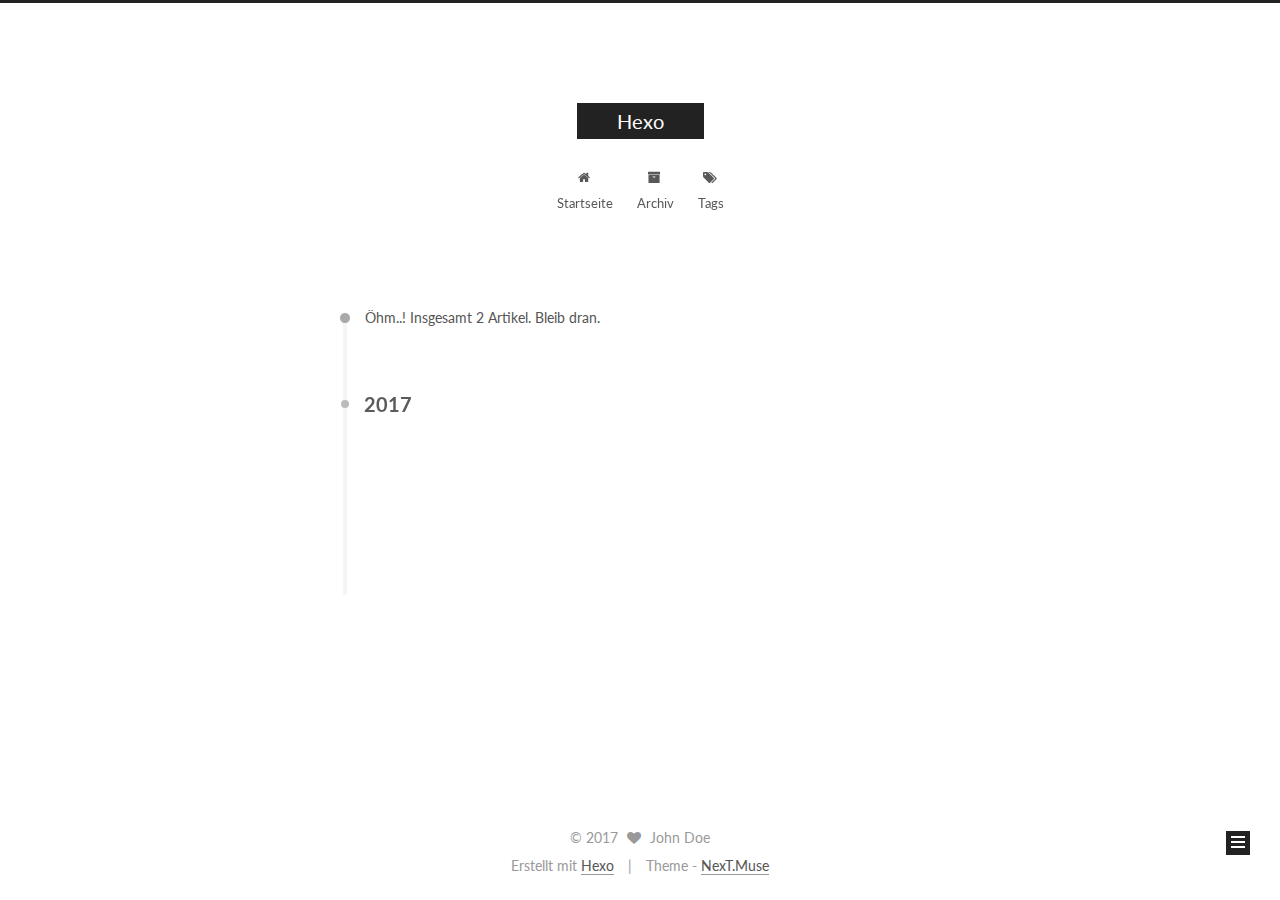
==== archives/index.html @ 74293eee "update" ====
<!doctype html>



  


<html class="theme-next muse use-motion" lang="">
<head>
  <meta charset="UTF-8"/>
<meta http-equiv="X-UA-Compatible" content="IE=edge" />
<meta name="viewport" content="width=device-width, initial-scale=1, maximum-scale=1"/>



<meta http-equiv="Cache-Control" content="no-transform" />
<meta http-equiv="Cache-Control" content="no-siteapp" />















  
  
  <link href="/lib/fancybox/source/jquery.fancybox.css?v=2.1.5" rel="stylesheet" type="text/css" />




  
  
  
  

  
    
    
  

  

  

  

  

  
    
    
    <link href="//fonts.googleapis.com/css?family=Lato:300,300italic,400,400italic,700,700italic&subset=latin,latin-ext" rel="stylesheet" type="text/css">
  






<link href="/lib/font-awesome/css/font-awesome.min.css?v=4.6.2" rel="stylesheet" type="text/css" />

<link href="/css/main.css?v=5.1.0" rel="stylesheet" type="text/css" />


  <meta name="keywords" content="Hexo, NexT" />








  <link rel="shortcut icon" type="image/x-icon" href="/favicon.ico?v=5.1.0" />






<meta property="og:type" content="website">
<meta property="og:title" content="Hexo">
<meta property="og:url" content="http://yoursite.com/archives/index.html">
<meta property="og:site_name" content="Hexo">
<meta name="twitter:card" content="summary">
<meta name="twitter:title" content="Hexo">



<script type="text/javascript" id="hexo.configurations">
  var NexT = window.NexT || {};
  var CONFIG = {
    root: '/',
    scheme: 'Muse',
    sidebar: {"position":"left","display":"post","offset":12,"offset_float":0,"b2t":false,"scrollpercent":false},
    fancybox: true,
    motion: true,
    duoshuo: {
      userId: '0',
      author: 'Author'
    },
    algolia: {
      applicationID: '',
      apiKey: '',
      indexName: '',
      hits: {"per_page":10},
      labels: {"input_placeholder":"Search for Posts","hits_empty":"We didn't find any results for the search: ${query}","hits_stats":"${hits} results found in ${time} ms"}
    }
  };
</script>



  <link rel="canonical" href="http://yoursite.com/archives/"/>





  <title> Archiv | Hexo </title>
</head>

<body itemscope itemtype="http://schema.org/WebPage" lang="">

  














  
  
    
  

  <div class="container sidebar-position-left  page-archive  ">
    <div class="headband"></div>

    <header id="header" class="header" itemscope itemtype="http://schema.org/WPHeader">
      <div class="header-inner"><div class="site-brand-wrapper">
  <div class="site-meta ">
    

    <div class="custom-logo-site-title">
      <a href="/"  class="brand" rel="start">
        <span class="logo-line-before"><i></i></span>
        <span class="site-title">Hexo</span>
        <span class="logo-line-after"><i></i></span>
      </a>
    </div>
      
        <p class="site-subtitle"></p>
      
  </div>

  <div class="site-nav-toggle">
    <button>
      <span class="btn-bar"></span>
      <span class="btn-bar"></span>
      <span class="btn-bar"></span>
    </button>
  </div>
</div>

<nav class="site-nav">
  

  
    <ul id="menu" class="menu">
      
        
        <li class="menu-item menu-item-home">
          <a href="/" rel="section">
            
              <i class="menu-item-icon fa fa-fw fa-home"></i> <br />
            
            Startseite
          </a>
        </li>
      
        
        <li class="menu-item menu-item-archives">
          <a href="/archives" rel="section">
            
              <i class="menu-item-icon fa fa-fw fa-archive"></i> <br />
            
            Archiv
          </a>
        </li>
      
        
        <li class="menu-item menu-item-tags">
          <a href="/tags" rel="section">
            
              <i class="menu-item-icon fa fa-fw fa-tags"></i> <br />
            
            Tags
          </a>
        </li>
      

      
    </ul>
  

  
</nav>



 </div>
    </header>

    <main id="main" class="main">
      <div class="main-inner">
        <div class="content-wrap">
          <div id="content" class="content">
            

  <section id="posts" class="posts-collapse">
    <span class="archive-move-on"></span>

    <span class="archive-page-counter">
      
      
      
        
      
      Öhm..! Insgesamt 2 Artikel. Bleib dran.
    </span>

    

      
      
      

      
        
        <div class="collection-title">
          <h2 class="archive-year motion-element" id="archive-year-2017">2017</h2>
        </div>
      
      

      

  <article class="post post-type-normal" itemscope itemtype="http://schema.org/Article">
    <header class="post-header">

      <h1 class="post-title">
        
            <a class="post-title-link" href="/2017/03/29/Hello-Hexo/" itemprop="url">
              
                <span itemprop="name">Hello Hexo</span>
              
            </a>
        
      </h1>

      <div class="post-meta">
        <time class="post-time" itemprop="dateCreated"
              datetime="2017-03-29T23:49:47+08:00"
              content="2017-03-29" >
          03-29
        </time>
      </div>

    </header>
  </article>



    

      
      
      

      
      

      

  <article class="post post-type-normal" itemscope itemtype="http://schema.org/Article">
    <header class="post-header">

      <h1 class="post-title">
        
            <a class="post-title-link" href="/2017/03/29/hello-world/" itemprop="url">
              
                <span itemprop="name">Hello World</span>
              
            </a>
        
      </h1>

      <div class="post-meta">
        <time class="post-time" itemprop="dateCreated"
              datetime="2017-03-29T23:42:49+08:00"
              content="2017-03-29" >
          03-29
        </time>
      </div>

    </header>
  </article>



    

  </section>

  



          </div>
          


          

        </div>
        
          
  
  <div class="sidebar-toggle">
    <div class="sidebar-toggle-line-wrap">
      <span class="sidebar-toggle-line sidebar-toggle-line-first"></span>
      <span class="sidebar-toggle-line sidebar-toggle-line-middle"></span>
      <span class="sidebar-toggle-line sidebar-toggle-line-last"></span>
    </div>
  </div>

  <aside id="sidebar" class="sidebar">
    <div class="sidebar-inner">

      

      

      <section class="site-overview sidebar-panel sidebar-panel-active">
        <div class="site-author motion-element" itemprop="author" itemscope itemtype="http://schema.org/Person">
          <img class="site-author-image" itemprop="image"
               src="/images/avatar.gif"
               alt="John Doe" />
          <p class="site-author-name" itemprop="name">John Doe</p>
           
              <p class="site-description motion-element" itemprop="description"></p>
          
        </div>
        <nav class="site-state motion-element">

          
            <div class="site-state-item site-state-posts">
              <a href="/archives">
                <span class="site-state-item-count">2</span>
                <span class="site-state-item-name">Artikel</span>
              </a>
            </div>
          

          

          

        </nav>

        

        <div class="links-of-author motion-element">
          
        </div>

        
        

        
        

        


      </section>

      

      

    </div>
  </aside>


        
      </div>
    </main>

    <footer id="footer" class="footer">
      <div class="footer-inner">
        <div class="copyright" >
  
  &copy; 
  <span itemprop="copyrightYear">2017</span>
  <span class="with-love">
    <i class="fa fa-heart"></i>
  </span>
  <span class="author" itemprop="copyrightHolder">John Doe</span>
</div>


<div class="powered-by">
  Erstellt mit  <a class="theme-link" href="https://hexo.io">Hexo</a>
</div>

<div class="theme-info">
  Theme -
  <a class="theme-link" href="https://github.com/iissnan/hexo-theme-next">
    NexT.Muse
  </a>
</div>


        

        
      </div>
    </footer>

    
      <div class="back-to-top">
        <i class="fa fa-arrow-up"></i>
        
      </div>
    

  </div>

  

<script type="text/javascript">
  if (Object.prototype.toString.call(window.Promise) !== '[object Function]') {
    window.Promise = null;
  }
</script>









  






  
  <script type="text/javascript" src="/lib/jquery/index.js?v=2.1.3"></script>

  
  <script type="text/javascript" src="/lib/fastclick/lib/fastclick.min.js?v=1.0.6"></script>

  
  <script type="text/javascript" src="/lib/jquery_lazyload/jquery.lazyload.js?v=1.9.7"></script>

  
  <script type="text/javascript" src="/lib/velocity/velocity.min.js?v=1.2.1"></script>

  
  <script type="text/javascript" src="/lib/velocity/velocity.ui.min.js?v=1.2.1"></script>

  
  <script type="text/javascript" src="/lib/fancybox/source/jquery.fancybox.pack.js?v=2.1.5"></script>


  


  <script type="text/javascript" src="/js/src/utils.js?v=5.1.0"></script>

  <script type="text/javascript" src="/js/src/motion.js?v=5.1.0"></script>



  
  

  
  
    <script type="text/javascript" id="motion.page.archive">
      $('.archive-year').velocity('transition.slideLeftIn');
    </script>
  


  


  <script type="text/javascript" src="/js/src/bootstrap.js?v=5.1.0"></script>



  


  




	





  





  





  






  





  

  

  

  

</body>
</html>
---- css/main.css ----
/* normalize.css v3.0.2 | MIT License | git.io/normalize */
html {
  font-family: sans-serif; /* 1 */
  -ms-text-size-adjust: 100%; /* 2 */
  -webkit-text-size-adjust: 100%; /* 2 */
}
body {
  margin: 0;
}
article,
aside,
details,
figcaption,
figure,
footer,
header,
hgroup,
main,
menu,
nav,
section,
summary {
  display: block;
}
audio,
canvas,
progress,
video {
  display: inline-block; /* 1 */
  vertical-align: baseline; /* 2 */
}
audio:not([controls]) {
  display: none;
  height: 0;
}
[hidden],
template {
  display: none;
}
a {
  background-color: transparent;
}
a:active,
a:hover {
  outline: 0;
}
abbr[title] {
  border-bottom: 1px dotted;
}
b,
strong {
  font-weight: bold;
}
dfn {
  font-style: italic;
}
h1 {
  font-size: 2em;
  margin: 0.67em 0;
}
mark {
  background: #ff0;
  color: #000;
}
small {
  font-size: 80%;
}
sub,
sup {
  font-size: 75%;
  line-height: 0;
  position: relative;
  vertical-align: baseline;
}
sup {
  top: -0.5em;
}
sub {
  bottom: -0.25em;
}
img {
  border: 0;
}
svg:not(:root) {
  overflow: hidden;
}
figure {
  margin: 1em 40px;
}
hr {
  -moz-box-sizing: content-box;
  box-sizing: content-box;
  height: 0;
}
pre {
  overflow: auto;
}
code,
kbd,
pre,
samp {
  font-family: monospace, monospace;
  font-size: 1em;
}
button,
input,
optgroup,
select,
textarea {
  color: inherit; /* 1 */
  font: inherit; /* 2 */
  margin: 0; /* 3 */
}
button {
  overflow: visible;
}
button,
select {
  text-transform: none;
}
button,
html input[type="button"],
input[type="reset"],
input[type="submit"] {
  -webkit-appearance: button; /* 2 */
  cursor: pointer; /* 3 */
}
button[disabled],
html input[disabled] {
  cursor: default;
}
button::-moz-focus-inner,
input::-moz-focus-inner {
  border: 0;
  padding: 0;
}
input {
  line-height: normal;
}
input[type="checkbox"],
input[type="radio"] {
  box-sizing: border-box; /* 1 */
  padding: 0; /* 2 */
}
input[type="number"]::-webkit-inner-spin-button,
input[type="number"]::-webkit-outer-spin-button {
  height: auto;
}
input[type="search"] {
  -webkit-appearance: textfield; /* 1 */
  -moz-box-sizing: content-box;
  -webkit-box-sizing: content-box; /* 2 */
  box-sizing: content-box;
}
input[type="search"]::-webkit-search-cancel-button,
input[type="search"]::-webkit-search-decoration {
  -webkit-appearance: none;
}
fieldset {
  border: 1px solid #c0c0c0;
  margin: 0 2px;
  padding: 0.35em 0.625em 0.75em;
}
legend {
  border: 0; /* 1 */
  padding: 0; /* 2 */
}
textarea {
  overflow: auto;
}
optgroup {
  font-weight: bold;
}
table {
  border-collapse: collapse;
  border-spacing: 0;
}
td,
th {
  padding: 0;
}
::selection {
  background: #262a30;
  color: #fff;
}
body {
  position: relative;
  font-family: 'Lato', "PingFang SC", "Microsoft YaHei", sans-serif;
  font-size: 14px;
  line-height: 2;
  color: #555;
  background: #fff;
}
@media (max-width: 767px) {
  body {
    padding-right: 0 !important;
  }
}
@media (min-width: 768px) and (max-width: 991px) {
  body {
    padding-right: 0 !important;
  }
}
@media (min-width: 1600px) {
  body {
    font-size: 16px;
  }
}
h1,
h2,
h3,
h4,
h5,
h6 {
  margin: 0;
  padding: 0;
  font-weight: bold;
  line-height: 1.5;
  font-family: 'Lato', "PingFang SC", "Microsoft YaHei", sans-serif;
}
h2,
h3,
h4,
h5,
h6 {
  margin: 20px 0 15px;
}
h1 {
  font-size: 22px;
}
@media (max-width: 767px) {
  h1 {
    font-size: 18px;
  }
}
h2 {
  font-size: 20px;
}
@media (max-width: 767px) {
  h2 {
    font-size: 16px;
  }
}
h3 {
  font-size: 18px;
}
@media (max-width: 767px) {
  h3 {
    font-size: 14px;
  }
}
h4 {
  font-size: 16px;
}
@media (max-width: 767px) {
  h4 {
    font-size: 12px;
  }
}
h5 {
  font-size: 14px;
}
@media (max-width: 767px) {
  h5 {
    font-size: 10px;
  }
}
h6 {
  font-size: 12px;
}
@media (max-width: 767px) {
  h6 {
    font-size: 8px;
  }
}
p {
  margin: 0 0 25px 0;
}
a {
  color: #555;
  text-decoration: none;
  border-bottom: 1px solid #999;
  word-wrap: break-word;
}
a:hover {
  color: #222;
  border-bottom-color: #222;
}
blockquote {
  margin: 0;
  padding: 0;
}
img {
  display: block;
  margin: auto;
  max-width: 100%;
  height: auto;
}
hr {
  margin: 40px 0;
  height: 3px;
  border: none;
  background-color: #ddd;
  background-image: repeating-linear-gradient(-45deg, #fff, #fff 4px, transparent 4px, transparent 8px);
}
blockquote {
  padding: 0 15px;
  color: #666;
  border-left: 4px solid #ddd;
}
blockquote cite::before {
  content: "-";
  padding: 0 5px;
}
dt {
  font-weight: 700;
}
dd {
  margin: 0;
  padding: 0;
}
.text-left {
  text-align: left;
}
.text-center {
  text-align: center;
}
.text-right {
  text-align: right;
}
.text-justify {
  text-align: justify;
}
.text-nowrap {
  white-space: nowrap;
}
.text-lowercase {
  text-transform: lowercase;
}
.text-uppercase {
  text-transform: uppercase;
}
.text-capitalize {
  text-transform: capitalize;
}
.center-block {
  display: block;
  margin-left: auto;
  margin-right: auto;
}
.clearfix:before,
.clearfix:after {
  content: " ";
  display: table;
}
.clearfix:after {
  clear: both;
}
.pullquote {
  width: 45%;
}
.pullquote.left {
  float: left;
  margin-left: 5px;
  margin-right: 10px;
}
.pullquote.right {
  float: right;
  margin-left: 10px;
  margin-right: 5px;
}
.affix.affix.affix {
  position: fixed;
}
.translation {
  margin-top: -20px;
  font-size: 14px;
  color: #999;
}
.scrollbar-measure {
  width: 100px;
  height: 100px;
  overflow: scroll;
  position: absolute;
  top: -9999px;
}
.use-motion .motion-element {
  opacity: 0;
}
table {
  margin: 20px 0;
  width: 100%;
  border-collapse: collapse;
  border-spacing: 0;
  border: 1px solid #ddd;
  font-size: 14px;
  table-layout: fixed;
  word-wrap: break-all;
}
table>tbody>tr:nth-of-type(odd) {
  background-color: #f9f9f9;
}
table>tbody>tr:hover {
  background-color: #f5f5f5;
}
caption,
th,
td {
  padding: 8px;
  text-align: left;
  vertical-align: middle;
  font-weight: normal;
}
th,
td {
  border-bottom: 3px solid #ddd;
  border-right: 1px solid #eee;
}
th {
  padding-bottom: 10px;
  font-weight: 700;
}
td {
  border-bottom-width: 1px;
}
html,
body {
  height: 100%;
}
.container {
  position: relative;
  min-height: 100%;
}
.header-inner {
  margin: 0 auto;
  padding: 100px 0 70px;
  width: 700px;
}
@media (min-width: 1600px) {
  .container .header-inner {
    width: 900px;
  }
}
.main {
  padding-bottom: 150px;
}
.main-inner {
  margin: 0 auto;
  width: 700px;
}
@media (min-width: 1600px) {
  .container .main-inner {
    width: 900px;
  }
}
.footer {
  position: absolute;
  left: 0;
  bottom: 0;
  width: 100%;
  min-height: 50px;
}
.footer-inner {
  box-sizing: border-box;
  margin: 20px auto;
  width: 700px;
}
@media (min-width: 1600px) {
  .container .footer-inner {
    width: 900px;
  }
}
pre,
.highlight {
  overflow: auto;
  margin: 20px 0;
  padding: 0;
  font-size: 13px;
  color: #4d4d4c;
  background: #f7f7f7;
  line-height: 1.6;
}
pre,
code {
  font-family: consolas, Menlo, "PingFang SC", "Microsoft YaHei", monospace;
}
code {
  padding: 2px 4px;
  word-wrap: break-word;
  color: #555;
  background: #eee;
  border-radius: 3px;
  font-size: 13px;
}
pre code {
  padding: 0;
  color: #4d4d4c;
  background: none;
  text-shadow: none;
}
.highlight {
  border-radius: 1px;
}
.highlight pre {
  border: none;
  margin: 0;
  padding: 10px 0;
}
.highlight table {
  margin: 0;
  width: auto;
  border: none;
}
.highlight td {
  border: none;
  padding: 0;
}
.highlight figcaption {
  font-size: 1em;
  color: #4d4d4c;
  line-height: 1em;
  margin-bottom: 1em;
}
.highlight figcaption:before,
.highlight figcaption:after {
  content: " ";
  display: table;
}
.highlight figcaption:after {
  clear: both;
}
.highlight figcaption a {
  float: right;
  color: #4d4d4c;
}
.highlight figcaption a:hover {
  border-bottom-color: #4d4d4c;
}
.highlight .gutter pre {
  padding-left: 10px;
  padding-right: 10px;
  color: #869194;
  text-align: right;
  background-color: #eff2f3;
}
.highlight .code pre {
  padding-left: 10px;
  padding-right: 10px;
  background-color: #f7f7f7;
}
.highlight .line {
  height: 20px;
}
.gutter {
  -webkit-user-select: none;
  -moz-user-select: none;
  -ms-user-select: none;
  user-select: none;
}
.gist table {
  width: auto;
}
.gist table td {
  border: none;
}
pre .deletion {
  background: #fdd;
}
pre .addition {
  background: #dfd;
}
pre .meta {
  color: #8959a8;
}
pre .comment {
  color: #8e908c;
}
pre .variable,
pre .attribute,
pre .tag,
pre .regexp,
pre .ruby .constant,
pre .xml .tag .title,
pre .xml .pi,
pre .xml .doctype,
pre .html .doctype,
pre .css .id,
pre .css .class,
pre .css .pseudo {
  color: #c82829;
}
pre .number,
pre .preprocessor,
pre .built_in,
pre .literal,
pre .params,
pre .constant,
pre .command {
  color: #f5871f;
}
pre .ruby .class .title,
pre .css .rules .attribute,
pre .string,
pre .value,
pre .inheritance,
pre .header,
pre .ruby .symbol,
pre .xml .cdata,
pre .special,
pre .number,
pre .formula {
  color: #718c00;
}
pre .title,
pre .css .hexcolor {
  color: #3e999f;
}
pre .function,
pre .python .decorator,
pre .python .title,
pre .ruby .function .title,
pre .ruby .title .keyword,
pre .perl .sub,
pre .javascript .title,
pre .coffeescript .title {
  color: #4271ae;
}
pre .keyword,
pre .javascript .function {
  color: #8959a8;
}
.full-image.full-image.full-image {
  border: none;
  max-width: 100%;
  width: auto;
  margin: 20px auto;
}
@media (min-width: 992px) {
  .full-image.full-image.full-image {
    max-width: none;
    width: 110%;
    margin: 25px -5%;
  }
}
.blockquote-center,
.page-home .post-type-quote blockquote,
.page-post-detail .post-type-quote blockquote {
  position: relative;
  margin: 40px 0;
  padding: 0;
  border-left: none;
  text-align: center;
}
.blockquote-center::before,
.page-home .post-type-quote blockquote::before,
.page-post-detail .post-type-quote blockquote::before,
.blockquote-center::after,
.page-home .post-type-quote blockquote::after,
.page-post-detail .post-type-quote blockquote::after {
  position: absolute;
  content: ' ';
  display: block;
  width: 100%;
  height: 24px;
  opacity: 0.2;
  background-repeat: no-repeat;
  background-position: 0 -6px;
  background-size: 22px 22px;
}
.blockquote-center::before,
.page-home .post-type-quote blockquote::before,
.page-post-detail .post-type-quote blockquote::before {
  top: -20px;
  background-image: url("../images/quote-l.svg");
  border-top: 1px solid #ccc;
}
.blockquote-center::after,
.page-home .post-type-quote blockquote::after,
.page-post-detail .post-type-quote blockquote::after {
  bottom: -20px;
  background-image: url("../images/quote-r.svg");
  border-bottom: 1px solid #ccc;
  background-position: 100% 8px;
}
.blockquote-center p,
.page-home .post-type-quote blockquote p,
.page-post-detail .post-type-quote blockquote p,
.blockquote-center div,
.page-home .post-type-quote blockquote div,
.page-post-detail .post-type-quote blockquote div {
  text-align: center;
}
.post .post-body .group-picture img {
  box-sizing: border-box;
  padding: 0 3px;
  border: none;
}
.post .group-picture-row {
  overflow: hidden;
  margin-top: 6px;
}
.post .group-picture-row:first-child {
  margin-top: 0;
}
.post .group-picture-column {
  float: left;
}
.page-post-detail .post-body .group-picture-column {
  float: none;
  margin-top: 10px;
  width: auto !important;
}
.page-post-detail .post-body .group-picture-column img {
  margin: 0 auto;
}
.page-archive .group-picture-container {
  overflow: hidden;
}
.page-archive .group-picture-row {
  float: left;
}
.page-archive .group-picture-row:first-child {
  margin-top: 6px;
}
.page-archive .group-picture-column {
  max-width: 150px;
  max-height: 150px;
}
.note {
  padding: 20px;
  margin: 20px 0;
  border: 1px solid #eee;
  border-left-width: 5px;
  border-radius: 3px;
}
.note h2,
.note h3,
.note h4,
.note h5,
.note h6 {
  margin-top: 0;
  margin-bottom: 5px;
}
.note p:last-child {
  margin-bottom: 0;
}
.note code {
  border-radius: 3px;
}
.note+.note {
  margin-top: -5px;
}
.default {
  border-left-color: #777;
}
.default h2,
.default h3,
.default h4,
.default h5,
.default h6 {
  color: #777;
}
.primary {
  border-left-color: #428bca;
}
.primary h2,
.primary h3,
.primary h4,
.primary h5,
.primary h6 {
  color: #428bca;
}
.success {
  border-left-color: #5cb85c;
}
.success h2,
.success h3,
.success h4,
.success h5,
.success h6 {
  color: #5cb85c;
}
.danger {
  border-left-color: #d9534f;
}
.danger h2,
.danger h3,
.danger h4,
.danger h5,
.danger h6 {
  color: #d9534f;
}
.warning {
  border-left-color: #f0ad4e;
}
.warning h2,
.warning h3,
.warning h4,
.warning h5,
.warning h6 {
  color: #f0ad4e;
}
.info {
  border-left-color: #5bc0de;
}
.info h2,
.info h3,
.info h4,
.info h5,
.info h6 {
  color: #5bc0de;
}
.btn {
  display: inline-block;
  padding: 0 20px;
  font-size: 14px;
  color: #fff;
  background: #222;
  border: 2px solid #222;
  text-decoration: none;
  border-radius: 0;
  transition-property: background-color;
  transition-duration: 0.2s;
  transition-timing-function: ease-in-out;
  transition-delay: 0s;
}
.btn:hover,
.post-button .btn:hover {
  border-color: #222;
  color: #222;
  background: #fff;
}
.btn-bar {
  display: block;
  width: 22px;
  height: 2px;
  background: #555;
  border-radius: 1px;
}
.btn-bar+.btn-bar {
  margin-top: 4px;
}
.pagination {
  margin: 120px 0 40px;
  text-align: center;
  border-top: 1px solid #eee;
}
.page-number-basic,
.pagination .prev,
.pagination .next,
.pagination .page-number,
.pagination .space {
  display: inline-block;
  position: relative;
  top: -1px;
  margin: 0 10px;
  padding: 0 10px;
  line-height: 30px;
}
@media (max-width: 767px) {
  .page-number-basic,
  .pagination .prev,
  .pagination .next,
  .pagination .page-number,
  .pagination .space {
    margin: 0 5px;
  }
}
.pagination .prev,
.pagination .next,
.pagination .page-number {
  border-bottom: 0;
  border-top: 1px solid #eee;
  transition-property: border-color;
  transition-duration: 0.2s;
  transition-timing-function: ease-in-out;
  transition-delay: 0s;
}
.pagination .prev:hover,
.pagination .next:hover,
.pagination .page-number:hover {
  border-top-color: #222;
}
.pagination .space {
  padding: 0;
  margin: 0;
}
.pagination .prev {
  margin-left: 0;
}
.pagination .next {
  margin-right: 0;
}
.pagination .page-number.current {
  color: #fff;
  background: #ccc;
  border-top-color: #ccc;
}
@media (max-width: 767px) {
  .pagination {
    border-top: none;
  }
  .pagination .prev,
  .pagination .next,
  .pagination .page-number {
    margin-bottom: 10px;
    border-top: 0;
    border-bottom: 1px solid #eee;
  }
  .pagination .prev:hover,
  .pagination .next:hover,
  .pagination .page-number:hover {
    border-bottom-color: #222;
  }
}
.comments {
  margin: 60px 20px 0;
}
.tag-cloud {
  text-align: center;
}
.tag-cloud a {
  display: inline-block;
  margin: 10px;
}
.back-to-top {
  box-sizing: border-box;
  position: fixed;
  bottom: -100px;
  right: 30px;
  z-index: 1050;
  padding: 0 6px;
  width: 24px;
  background: #222;
  font-size: 12px;
  opacity: 1;
  color: #fff;
  cursor: pointer;
  text-align: center;
  -webkit-transform: translateZ(0);
  transition-property: bottom;
  transition-duration: 0.2s;
  transition-timing-function: ease-in-out;
  transition-delay: 0s;
}
@media (max-width: 767px) {
  .back-to-top {
    display: none;
  }
}
@media (min-width: 768px) and (max-width: 991px) {
  .back-to-top {
    display: none;
  }
}
.back-to-top.back-to-top-on {
  bottom: 19px;
}
.header {
  background: #fff;
}
.header-inner {
  position: relative;
}
.headband {
  height: 3px;
  background: #222;
}
.site-meta {
  margin: 0;
  text-align: center;
}
@media (max-width: 767px) {
  .site-meta {
    text-align: center;
  }
}
.brand {
  position: relative;
  display: inline-block;
  padding: 0 40px;
  color: #fff;
  background: #222;
  border-bottom: none;
}
.brand:hover {
  color: #fff;
}
.logo {
  display: inline-block;
  margin-right: 5px;
  line-height: 36px;
  vertical-align: top;
}
.site-title {
  display: inline-block;
  vertical-align: top;
  line-height: 36px;
  font-size: 20px;
  font-weight: normal;
  font-family: 'Lato', "PingFang SC", "Microsoft YaHei", sans-serif;
}
.site-subtitle {
  margin-top: 10px;
  font-size: 13px;
  color: #999;
}
.use-motion .brand {
  opacity: 0;
}
.use-motion .logo,
.use-motion .site-title,
.use-motion .site-subtitle {
  opacity: 0;
  position: relative;
  top: -10px;
}
.site-nav-toggle {
  display: none;
  position: absolute;
  top: 10px;
  left: 10px;
}
@media (max-width: 767px) {
  .site-nav-toggle {
    display: block;
  }
}
.site-nav-toggle button {
  margin-top: 2px;
  padding: 9px 10px;
  background: transparent;
  border: none;
}
@media (max-width: 767px) {
  .site-nav {
    display: none;
    margin: 0 -10px;
    padding: 0 10px;
    clear: both;
    border-top: 1px solid #ddd;
  }
}
@media (min-width: 768px) and (max-width: 991px) {
  .site-nav {
    display: block !important;
  }
}
@media (min-width: 992px) {
  .site-nav {
    display: block !important;
  }
}
.menu {
  margin-top: 20px;
  padding-left: 0;
  text-align: center;
}
.menu .menu-item {
  display: inline-block;
  margin: 0 10px;
  list-style: none;
}
@media screen and (max-width: 767px) {
  .menu .menu-item {
    margin-top: 10px;
  }
}
.menu .menu-item a {
  display: block;
  font-size: 13px;
  line-height: inherit;
  border-bottom: 1px solid transparent;
  transition-property: border-color;
  transition-duration: 0.2s;
  transition-timing-function: ease-in-out;
  transition-delay: 0s;
}
.menu .menu-item a:hover {
  border-bottom-color: #222;
}
.menu .menu-item .fa {
  margin-right: 5px;
}
.use-motion .menu-item {
  opacity: 0;
}
.post-body {
  font-family: 'Lato', "PingFang SC", "Microsoft YaHei", sans-serif;
}
@media (max-width: 767px) {
  .post-body {
    word-break: break-word;
  }
}
.post-body .fancybox img {
  display: block !important;
  margin: 0 auto;
  cursor: pointer;
  cursor: zoom-in;
  cursor: -webkit-zoom-in;
}
.post-body .image-caption,
.post-body .figure .caption {
  margin: 10px auto 15px;
  text-align: center;
  font-size: 14px;
  color: #999;
  font-weight: bold;
  line-height: 1;
}
.post-sticky-flag {
  display: inline-block;
  font-size: 16px;
  -ms-transform: rotate(30deg);
  -webkit-transform: rotate(30deg);
  -moz-transform: rotate(30deg);
  -ms-transform: rotate(30deg);
  -o-transform: rotate(30deg);
  transform: rotate(30deg);
}
.posts-expand {
  padding-top: 40px;
}
@media (max-width: 767px) {
  .posts-expand {
    margin: 0 20px;
  }
  .post-body pre,
  .post-body .highlight {
    padding: 10px;
  }
  .post-body pre .gutter pre,
  .post-body .highlight .gutter pre {
    padding-right: 10px;
  }
}
@media (min-width: 992px) {
  .posts-expand .post-body {
    text-align: justify;
  }
}
.posts-expand .post-body h2,
.posts-expand .post-body h3,
.posts-expand .post-body h4,
.posts-expand .post-body h5,
.posts-expand .post-body h6 {
  padding-top: 10px;
}
.posts-expand .post-body h2 .header-anchor,
.posts-expand .post-body h3 .header-anchor,
.posts-expand .post-body h4 .header-anchor,
.posts-expand .post-body h5 .header-anchor,
.posts-expand .post-body h6 .header-anchor {
  float: right;
  margin-left: 10px;
  color: #ccc;
  border-bottom-style: none;
  visibility: hidden;
}
.posts-expand .post-body h2 .header-anchor:hover,
.posts-expand .post-body h3 .header-anchor:hover,
.posts-expand .post-body h4 .header-anchor:hover,
.posts-expand .post-body h5 .header-anchor:hover,
.posts-expand .post-body h6 .header-anchor:hover {
  color: inherit;
}
.posts-expand .post-body h2:hover .header-anchor,
.posts-expand .post-body h3:hover .header-anchor,
.posts-expand .post-body h4:hover .header-anchor,
.posts-expand .post-body h5:hover .header-anchor,
.posts-expand .post-body h6:hover .header-anchor {
  visibility: visible;
}
.posts-expand .post-body ul li {
  list-style: circle;
}
.posts-expand .post-body img {
  box-sizing: border-box;
  margin: auto;
  padding: 3px;
  border: 1px solid #ddd;
}
.posts-expand .fancybox img {
  margin: 0 auto;
}
@media (max-width: 767px) {
  .posts-collapse {
    margin: 0 20px;
  }
  .posts-collapse .post-title,
  .posts-collapse .post-meta {
    display: block;
    width: auto;
    text-align: left;
  }
}
.posts-collapse {
  position: relative;
  z-index: 1010;
  margin-left: 55px;
}
.posts-collapse::after {
  content: " ";
  position: absolute;
  top: 20px;
  left: 0;
  margin-left: -2px;
  width: 4px;
  height: 100%;
  background: #f5f5f5;
  z-index: -1;
}
@media (max-width: 767px) {
  .posts-collapse {
    margin: 0 20px;
  }
}
.posts-collapse .collection-title {
  position: relative;
  margin: 60px 0;
}
.posts-collapse .collection-title h2 {
  margin-left: 20px;
}
.posts-collapse .collection-title small {
  color: #bbb;
}
.posts-collapse .collection-title::before {
  content: " ";
  position: absolute;
  left: 0;
  top: 50%;
  margin-left: -4px;
  margin-top: -4px;
  width: 8px;
  height: 8px;
  background: #bbb;
  border-radius: 50%;
}
.posts-collapse .post {
  margin: 30px 0;
}
.posts-collapse .post-header {
  position: relative;
  transition-duration: 0.2s;
  transition-timing-function: ease-in-out;
  transition-delay: 0s;
  transition-property: border;
  border-bottom: 1px dashed #ccc;
}
.posts-collapse .post-header::before {
  content: " ";
  position: absolute;
  left: 0;
  top: 12px;
  width: 6px;
  height: 6px;
  margin-left: -4px;
  background: #bbb;
  border-radius: 50%;
  border: 1px solid #fff;
  transition-duration: 0.2s;
  transition-timing-function: ease-in-out;
  transition-delay: 0s;
  transition-property: background;
}
.posts-collapse .post-header:hover {
  border-bottom-color: #666;
}
.posts-collapse .post-header:hover::before {
  background: #222;
}
.posts-collapse .post-meta {
  position: absolute;
  font-size: 12px;
  left: 20px;
  top: 5px;
}
.posts-collapse .post-comments-count {
  display: none;
}
.posts-collapse .post-title {
  margin-left: 60px;
  font-size: 16px;
  font-weight: normal;
  line-height: inherit;
}
.posts-collapse .post-title::after {
  margin-left: 3px;
  opacity: 0.6;
}
.posts-collapse .post-title a {
  color: #666;
  border-bottom: none;
}
.page-home .post-type-quote .post-header,
.page-post-detail .post-type-quote .post-header,
.page-home .post-type-quote .post-tags,
.page-post-detail .post-type-quote .post-tags {
  display: none;
}
.posts-expand .post-title {
  font-size: 26px;
  text-align: center;
  word-break: break-word;
  font-weight: 400;
}
@media (max-width: 767px) {
  .posts-expand .post-title {
    font-size: 22px;
  }
}
.posts-expand .post-title-link {
  display: inline-block;
  position: relative;
  color: #555;
  border-bottom: none;
  line-height: 1.2;
  vertical-align: top;
}
.posts-expand .post-title-link::before {
  content: "";
  position: absolute;
  width: 100%;
  height: 2px;
  bottom: 0;
  left: 0;
  background-color: #000;
  visibility: hidden;
  -webkit-transform: scaleX(0);
  -moz-transform: scaleX(0);
  -ms-transform: scaleX(0);
  -o-transform: scaleX(0);
  transform: scaleX(0);
  transition-duration: 0.2s;
  transition-timing-function: ease-in-out;
  transition-delay: 0s;
}
.posts-expand .post-title-link:hover::before {
  visibility: visible;
  -webkit-transform: scaleX(1);
  -moz-transform: scaleX(1);
  -ms-transform: scaleX(1);
  -o-transform: scaleX(1);
  transform: scaleX(1);
}
.posts-expand .post-title-link .fa {
  font-size: 16px;
}
.posts-expand .post-meta {
  margin: 3px 0 60px 0;
  color: #999;
  font-family: 'Lato', "PingFang SC", "Microsoft YaHei", sans-serif;
  font-size: 12px;
  text-align: center;
}
.posts-expand .post-meta .post-category-list {
  display: inline-block;
  margin: 0;
  padding: 3px;
}
.posts-expand .post-meta .post-category-list-link {
  color: #999;
}
.posts-expand .post-meta .post-description {
  font-size: 14px;
  margin-top: 2px;
}
.post-meta-divider {
  margin: 0 0.5em;
}
.post-meta-item-icon {
  margin-right: 3px;
}
@media (min-width: 768px) and (max-width: 991px) {
  .post-meta-item-icon {
    display: inline-block;
  }
}
@media (max-width: 767px) {
  .post-meta-item-icon {
    display: inline-block;
  }
}
@media (min-width: 768px) and (max-width: 991px) {
  .post-meta-item-text {
    display: none;
  }
}
@media (max-width: 767px) {
  .post-meta-item-text {
    display: none;
  }
}
@media (max-width: 767px) {
  .posts-expand .post-comments-count {
    display: none;
  }
}
.social-like {
  font-size: 14px;
  height: 20px;
  text-align: center;
  border-top: 1px solid #eee;
  padding-top: 9px;
  margin-top: 45px;
  display: flex;
  justify-content: center;
}
.vk_like {
  width: 85px;
  height: 21px;
  padding-top: 7px;
  align-self: center;
}
.fb_like {
  height: 30px;
  align-self: center;
}
.post-button {
  margin-top: 50px;
}
.post-button .btn {
  color: #fff;
  font-size: 14px;
  background: #222;
  border-radius: 0;
  line-height: 2;
  margin: 0 4px 8px 4px;
}
.post-button .fa-fw {
  width: 1.285714285714286em;
  text-align: left;
}
.posts-expand .post-tags {
  margin-top: 40px;
  text-align: center;
}
.posts-expand .post-tags a {
  display: inline-block;
  margin-right: 10px;
  font-size: 13px;
}
.post-nav {
  display: table;
  margin-top: 15px;
  width: 100%;
  border-top: 1px solid #eee;
}
.post-nav-divider {
  display: table-cell;
  width: 10%;
}
.post-nav-item {
  display: table-cell;
  padding: 10px 0 0 0;
  width: 45%;
  vertical-align: top;
}
.post-nav-item a {
  position: relative;
  display: block;
  line-height: 25px;
  font-size: 14px;
  color: #555;
  border-bottom: none;
}
.post-nav-item a:hover {
  color: #222;
  border-bottom: none;
}
.post-nav-item a:active {
  top: 2px;
}
.post-nav-item .fa {
  position: absolute;
  top: 8px;
  left: 0;
  font-size: 12px;
}
.post-nav-next a {
  padding-left: 15px;
}
.post-nav-prev {
  text-align: right;
}
.post-nav-prev a {
  padding-right: 15px;
}
.post-nav-prev .fa {
  right: 0;
  left: auto;
}
.posts-expand .post-eof {
  display: block;
  margin: 80px auto 60px;
  width: 8%;
  height: 1px;
  background: #ccc;
  text-align: center;
}
.post:last-child .post-eof.post-eof.post-eof {
  display: none;
}
.post-gallery {
  display: table;
  table-layout: fixed;
  width: 100%;
  border-collapse: separate;
}
.post-gallery-row {
  display: table-row;
}
.post-gallery .post-gallery-img {
  display: table-cell;
  text-align: center;
  vertical-align: middle;
  border: none;
}
.post-gallery .post-gallery-img img {
  max-width: 100%;
  max-height: 100%;
  border: none;
}
.fancybox-close,
.fancybox-close:hover {
  border: none;
}
.sidebar {
  position: fixed;
  right: 0;
  top: 0;
  bottom: 0;
  width: 0;
  z-index: 1040;
  box-shadow: inset 0 2px 6px #000;
  background: #222;
  -webkit-transform: translateZ(0);
}
.sidebar a {
  color: #999;
  border-bottom-color: #555;
}
.sidebar a:hover {
  color: #eee;
}
@media (min-width: 768px) and (max-width: 991px) {
  .sidebar {
    display: none !important;
  }
}
@media (max-width: 767px) {
  .sidebar {
    display: none !important;
  }
}
.sidebar-inner {
  position: relative;
  padding: 20px 10px;
  color: #999;
  text-align: center;
}
.sidebar-toggle {
  position: fixed;
  right: 30px;
  bottom: 45px;
  width: 14px;
  height: 14px;
  padding: 5px;
  background: #222;
  line-height: 0;
  z-index: 1050;
  cursor: pointer;
  -webkit-transform: translateZ(0);
}
@media (min-width: 768px) and (max-width: 991px) {
  .sidebar-toggle {
    display: none;
  }
}
@media (max-width: 767px) {
  .sidebar-toggle {
    display: none;
  }
}
.sidebar-toggle-line {
  position: relative;
  display: inline-block;
  vertical-align: top;
  height: 2px;
  width: 100%;
  background: #fff;
  margin-top: 3px;
}
.sidebar-toggle-line:first-child {
  margin-top: 0;
}
.site-author-image {
  display: block;
  margin: 0 auto;
  padding: 2px;
  max-width: 96px;
  height: auto;
  border: 2px solid #333;
}
.site-author-name {
  margin: 5px 0 0;
  text-align: center;
  color: #f5f5f5;
  font-weight: normal;
}
.site-description {
  margin-top: 5px;
  text-align: center;
  font-size: 14px;
  color: #999;
}
.site-state {
  overflow: hidden;
  line-height: 1.4;
  white-space: nowrap;
  text-align: center;
}
.site-state-item {
  display: inline-block;
  padding: 0 15px;
  border-left: 1px solid #333;
}
.site-state-item:first-child {
  border-left: none;
}
.site-state-item a {
  border-bottom: none;
}
.site-state-item-count {
  display: block;
  text-align: center;
  color: inherit;
  font-weight: 600;
  font-size: 18px;
}
.site-state-item-name {
  font-size: 13px;
  color: inherit;
}
.feed-link {
  margin-top: 20px;
}
.feed-link a {
  display: inline-block;
  padding: 0 15px;
  color: #fc6423;
  border: 1px solid #fc6423;
  border-radius: 4px;
}
.feed-link a i {
  color: #fc6423;
  font-size: 14px;
}
.feed-link a:hover {
  color: #fff;
  background: #fc6423;
}
.feed-link a:hover i {
  color: #fff;
}
.links-of-author {
  margin-top: 20px;
}
.links-of-author a {
  display: inline-block;
  vertical-align: middle;
  margin-right: 10px;
  margin-bottom: 10px;
  border-bottom-color: #555;
  font-size: 13px;
}
.links-of-author a:before {
  display: inline-block;
  vertical-align: middle;
  margin-right: 3px;
  content: " ";
  width: 4px;
  height: 4px;
  border-radius: 50%;
  background: #91ff34;
}
.links-of-blogroll {
  font-size: 13px;
}
.links-of-blogroll-title {
  margin-top: 20px;
  font-size: 14px;
  font-weight: 600;
}
.links-of-blogroll-list {
  margin: 0;
  padding: 0;
  list-style: none;
}
.links-of-blogroll-item {
  padding: 2px 10px;
}
.sidebar-nav {
  margin: 0 0 20px;
  padding-left: 0;
}
.sidebar-nav li {
  display: inline-block;
  cursor: pointer;
  border-bottom: 1px solid transparent;
  font-size: 14px;
  color: #555;
}
.sidebar-nav li:hover {
  color: #f5f5f5;
}
.page-post-detail .sidebar-nav-toc {
  padding: 0 5px;
}
.page-post-detail .sidebar-nav-overview {
  margin-left: 10px;
}
.sidebar-nav .sidebar-nav-active {
  color: #87daff;
  border-bottom-color: #87daff;
}
.sidebar-nav .sidebar-nav-active:hover {
  color: #87daff;
}
.sidebar-panel {
  display: none;
}
.sidebar-panel-active {
  display: block;
}
.post-toc-empty {
  font-size: 14px;
  color: #666;
}
.post-toc-wrap {
  overflow: hidden;
}
.post-toc {
  overflow: auto;
}
.post-toc ol {
  margin: 0;
  padding: 0 2px 5px 10px;
  text-align: left;
  list-style: none;
  font-size: 14px;
}
.post-toc ol > ol {
  padding-left: 0;
}
.post-toc ol a {
  transition-duration: 0.2s;
  transition-timing-function: ease-in-out;
  transition-delay: 0s;
  transition-property: all;
  color: #999;
  border-bottom-color: #555;
}
.post-toc ol a:hover {
  color: #ccc;
  border-bottom-color: #ccc;
}
.post-toc .nav-item {
  overflow: hidden;
  text-overflow: ellipsis;
  white-space: nowrap;
  line-height: 1.8;
}
.post-toc .nav .nav-child {
  display: none;
}
.post-toc .nav .active > .nav-child {
  display: block;
}
.post-toc .nav .active-current > .nav-child {
  display: block;
}
.post-toc .nav .active-current > .nav-child > .nav-item {
  display: block;
}
.post-toc .nav .active > a {
  color: #87daff;
  border-bottom-color: #87daff;
}
.post-toc .nav .active-current > a {
  color: #87daff;
}
.post-toc .nav .active-current > a:hover {
  color: #87daff;
}
.footer {
  font-size: 14px;
  color: #999;
}
.footer img {
  border: none;
}
.footer-inner {
  text-align: center;
}
.with-love {
  display: inline-block;
  margin: 0 5px;
}
.powered-by,
.theme-info {
  display: inline-block;
}
.powered-by {
  margin-right: 10px;
}
.powered-by::after {
  content: "|";
  padding-left: 10px;
}
.cc-license {
  margin-top: 10px;
  text-align: center;
}
.cc-license .cc-opacity {
  opacity: 0.7;
  border-bottom: none;
}
.cc-license .cc-opacity:hover {
  opacity: 0.9;
}
.cc-license img {
  display: inline-block;
}
.theme-next #ds-thread #ds-reset {
  color: #555;
}
.theme-next #ds-thread #ds-reset .ds-replybox {
  margin-bottom: 30px;
}
.theme-next #ds-thread #ds-reset .ds-replybox .ds-avatar,
.theme-next #ds-reset .ds-avatar img {
  box-shadow: none;
}
.theme-next #ds-thread #ds-reset .ds-textarea-wrapper {
  border-color: #c7d4e1;
  background: none;
  border-top-right-radius: 3px;
  border-top-left-radius: 3px;
}
.theme-next #ds-thread #ds-reset .ds-textarea-wrapper textarea {
  height: 60px;
}
.theme-next #ds-reset .ds-rounded-top {
  border-radius: 0;
}
.theme-next #ds-thread #ds-reset .ds-post-toolbar {
  box-sizing: border-box;
  border: 1px solid #c7d4e1;
  background: #f6f8fa;
}
.theme-next #ds-thread #ds-reset .ds-post-options {
  height: 40px;
  border: none;
  background: none;
}
.theme-next #ds-thread #ds-reset .ds-toolbar-buttons {
  top: 11px;
}
.theme-next #ds-thread #ds-reset .ds-sync {
  top: 5px;
}
.theme-next #ds-thread #ds-reset .ds-post-button {
  top: 4px;
  right: 5px;
  width: 90px;
  height: 30px;
  border: 1px solid #c5ced7;
  border-radius: 3px;
  background-image: linear-gradient(#fbfbfc, #f5f7f9);
  color: #60676d;
}
.theme-next #ds-thread #ds-reset .ds-post-button:hover {
  background-position: 0 -30px;
  color: #60676d;
}
.theme-next #ds-thread #ds-reset .ds-comments-info {
  padding: 10px 0;
}
.theme-next #ds-thread #ds-reset .ds-sort {
  display: none;
}
.theme-next #ds-thread #ds-reset li.ds-tab a.ds-current {
  border: none;
  background: #f6f8fa;
  color: #60676d;
}
.theme-next #ds-thread #ds-reset li.ds-tab a.ds-current:hover {
  background-color: #e9f0f7;
  color: #60676d;
}
.theme-next #ds-thread #ds-reset li.ds-tab a {
  border-radius: 2px;
  padding: 5px;
}
.theme-next #ds-thread #ds-reset .ds-login-buttons p {
  color: #999;
  line-height: 36px;
}
.theme-next #ds-thread #ds-reset .ds-login-buttons .ds-service-list li {
  height: 28px;
}
.theme-next #ds-thread #ds-reset .ds-service-list a {
  background: none;
  padding: 5px;
  border: 1px solid;
  border-radius: 3px;
  text-align: center;
}
.theme-next #ds-thread #ds-reset .ds-service-list a:hover {
  color: #fff;
  background: #666;
}
.theme-next #ds-thread #ds-reset .ds-service-list .ds-weibo {
  color: #fc9b00;
  border-color: #fc9b00;
}
.theme-next #ds-thread #ds-reset .ds-service-list .ds-weibo:hover {
  background: #fc9b00;
}
.theme-next #ds-thread #ds-reset .ds-service-list .ds-qq {
  color: #60a3ec;
  border-color: #60a3ec;
}
.theme-next #ds-thread #ds-reset .ds-service-list .ds-qq:hover {
  background: #60a3ec;
}
.theme-next #ds-thread #ds-reset .ds-service-list .ds-renren {
  color: #2e7ac4;
  border-color: #2e7ac4;
}
.theme-next #ds-thread #ds-reset .ds-service-list .ds-renren:hover {
  background: #2e7ac4;
}
.theme-next #ds-thread #ds-reset .ds-service-list .ds-douban {
  color: #37994c;
  border-color: #37994c;
}
.theme-next #ds-thread #ds-reset .ds-service-list .ds-douban:hover {
  background: #37994c;
}
.theme-next #ds-thread #ds-reset .ds-service-list .ds-kaixin {
  color: #fef20d;
  border-color: #fef20d;
}
.theme-next #ds-thread #ds-reset .ds-service-list .ds-kaixin:hover {
  background: #fef20d;
}
.theme-next #ds-thread #ds-reset .ds-service-list .ds-netease {
  color: #f00;
  border-color: #f00;
}
.theme-next #ds-thread #ds-reset .ds-service-list .ds-netease:hover {
  background: #f00;
}
.theme-next #ds-thread #ds-reset .ds-service-list .ds-sohu {
  color: #ffcb05;
  border-color: #ffcb05;
}
.theme-next #ds-thread #ds-reset .ds-service-list .ds-sohu:hover {
  background: #ffcb05;
}
.theme-next #ds-thread #ds-reset .ds-service-list .ds-baidu {
  color: #2831e0;
  border-color: #2831e0;
}
.theme-next #ds-thread #ds-reset .ds-service-list .ds-baidu:hover {
  background: #2831e0;
}
.theme-next #ds-thread #ds-reset .ds-service-list .ds-google {
  color: #166bec;
  border-color: #166bec;
}
.theme-next #ds-thread #ds-reset .ds-service-list .ds-google:hover {
  background: #166bec;
}
.theme-next #ds-thread #ds-reset .ds-service-list .ds-weixin {
  color: #00ce0d;
  border-color: #00ce0d;
}
.theme-next #ds-thread #ds-reset .ds-service-list .ds-weixin:hover {
  background: #00ce0d;
}
.theme-next #ds-thread #ds-reset .ds-service-list .ds-more-services {
  border: none;
}
.theme-next #ds-thread #ds-reset .ds-service-list .ds-more-services:hover {
  background: none;
}
.theme-next #ds-reset .duoshuo-ua-admin {
  display: inline-block;
  color: #f00;
}
.theme-next #ds-reset .duoshuo-ua-platform,
.theme-next #ds-reset .duoshuo-ua-browser {
  color: #ccc;
}
.theme-next #ds-reset .duoshuo-ua-platform .fa,
.theme-next #ds-reset .duoshuo-ua-browser .fa {
  display: inline-block;
  margin-right: 3px;
}
.theme-next #ds-reset .duoshuo-ua-separator {
  display: inline-block;
  margin-left: 5px;
}
.theme-next .this_ua {
  background-color: #ccc !important;
  border-radius: 4px;
  padding: 0 5px !important;
  margin: 1px 1px !important;
  border: 1px solid #bbb !important;
  color: #fff;
  display: inline-block !important;
}
.theme-next .this_ua.admin {
  background-color: #d9534f !important;
  border-color: #d9534f !important;
}
.theme-next .this_ua.platform.iOS,
.theme-next .this_ua.platform.Mac,
.theme-next .this_ua.platform.Windows {
  background-color: #39b3d7 !important;
  border-color: #46b8da !important;
}
.theme-next .this_ua.platform.Linux {
  background-color: #3a3a3a !important;
  border-color: #1f1f1f !important;
}
.theme-next .this_ua.platform.Android {
  background-color: #00c47d !important;
  border-color: #01b171 !important;
}
.theme-next .this_ua.browser.Mobile,
.theme-next .this_ua.browser.Chrome {
  background-color: #5cb85c !important;
  border-color: #4cae4c !important;
}
.theme-next .this_ua.browser.Firefox {
  background-color: #f0ad4e !important;
  border-color: #eea236 !important;
}
.theme-next .this_ua.browser.Maxthon,
.theme-next .this_ua.browser.IE {
  background-color: #428bca !important;
  border-color: #357ebd !important;
}
.theme-next .this_ua.browser.baidu,
.theme-next .this_ua.browser.UCBrowser,
.theme-next .this_ua.browser.Opera {
  background-color: #d9534f !important;
  border-color: #d43f3a !important;
}
.theme-next .this_ua.browser.Android,
.theme-next .this_ua.browser.QQBrowser {
  background-color: #78ace9 !important;
  border-color: #4cae4c !important;
}
.cloud-tie-wrapper img {
  display: inline-block;
}
.cloud-tie-wrapper .total-txt {
  font-size: 1em !important;
}
.cloud-tie-join-count .join-count {
  color: #555 !important;
  font-size: inherit !important;
  margin: 0 !important;
}
.post-spread {
  margin-top: 20px;
  text-align: center;
}
.jiathis_style {
  display: inline-block;
}
.jiathis_style a {
  border: none;
}
.post-spread {
  margin-top: 20px;
  text-align: center;
}
.bdshare-slide-button-box a {
  border: none;
}
.bdsharebuttonbox {
  display: inline-block;
}
.bdsharebuttonbox a {
  border: none;
}
.local-search-pop-overlay {
  position: fixed;
  width: 100%;
  height: 100%;
  top: 0;
  left: 0;
  z-index: 2080;
  background-color: rgba(0,0,0,0.3);
}
.local-search-popup {
  display: none;
  position: fixed;
  top: 10%;
  left: 50%;
  margin-left: -350px;
  width: 700px;
  height: 80%;
  padding: 0;
  background: #fff;
  color: #333;
  z-index: 9999;
  border-radius: 5px;
}
@media (max-width: 767px) {
  .local-search-popup {
    padding: 0;
    top: 0;
    left: 0;
    margin: 0;
    width: 100%;
    height: 100%;
    border-radius: 0;
  }
}
.local-search-popup ul.search-result-list {
  padding: 0;
  margin: 0 5px;
}
.local-search-popup p.search-result {
  border-bottom: 1px dashed #ccc;
  padding: 5px 0;
}
.local-search-popup a.search-result-title {
  font-weight: bold;
  font-size: 16px;
}
.local-search-popup .search-keyword {
  border-bottom: 1px dashed #f00;
  font-size: 14px;
  font-weight: bold;
  color: #f00;
}
.local-search-popup .local-search-header {
  padding: 5px;
  height: 36px;
  background: #f5f5f5;
  border-top-left-radius: 5px;
  border-top-right-radius: 5px;
}
.local-search-popup #local-search-result {
  overflow: auto;
  position: relative;
  padding: 5px 25px;
  height: calc(100% - 55px);
}
.local-search-popup .local-search-input-wrapper {
  display: inline-block;
  width: calc(100% - 60px);
  height: 36px;
  line-height: 36px;
  padding: 0 5px;
}
.local-search-popup .local-search-input-wrapper input {
  padding: 8px 0;
  height: 20px;
  display: block;
  width: 100%;
  outline: none;
  border: none;
  background: transparent;
  vertical-align: middle;
}
.local-search-popup .search-icon,
.local-search-popup .popup-btn-close {
  display: inline-block;
  font-size: 18px;
  color: #999;
  height: 36px;
  width: 18px;
}
.local-search-popup .search-icon {
  float: left;
}
.local-search-popup .popup-btn-close {
  border-left: 1px solid #eee;
  float: right;
  cursor: pointer;
  padding-left: 10px;
}
.local-search-popup #no-result {
  position: absolute;
  left: 50%;
  top: 50%;
  -webkit-transform: translate(-50%, -50%);
  -webkit-transform: translate(-50%, -50%);
  -moz-transform: translate(-50%, -50%);
  -ms-transform: translate(-50%, -50%);
  -o-transform: translate(-50%, -50%);
  transform: translate(-50%, -50%);
  color: #ccc;
}
.site-uv,
.site-pv,
.page-pv {
  display: inline-block;
}
.site-uv .busuanzi-value,
.site-pv .busuanzi-value,
.page-pv .busuanzi-value {
  margin: 0 5px;
}
.site-uv {
  margin-right: 10px;
}
.site-uv::after {
  content: "|";
  padding-left: 10px;
}
.use-motion .post {
  opacity: 0;
}
.page-archive .archive-page-counter {
  position: relative;
  top: 3px;
  left: 20px;
}
@media (max-width: 767px) {
  .page-archive .archive-page-counter {
    top: 5px;
  }
}
.page-archive .posts-collapse .archive-move-on {
  position: absolute;
  top: 11px;
  left: 0;
  margin-left: -6px;
  width: 10px;
  height: 10px;
  opacity: 0.5;
  background: #555;
  border: 1px solid #fff;
  border-radius: 50%;
}
.category-all-page .category-all-title {
  text-align: center;
}
.category-all-page .category-all {
  margin-top: 20px;
}
.category-all-page .category-list {
  margin: 0;
  padding: 0;
  list-style: none;
}
.category-all-page .category-list-item {
  margin: 5px 10px;
}
.category-all-page .category-list-count {
  color: #bbb;
}
.category-all-page .category-list-count:before {
  display: inline;
  content: " (";
}
.category-all-page .category-list-count:after {
  display: inline;
  content: ") ";
}
.category-all-page .category-list-child {
  padding-left: 10px;
}
#schedule ul#event-list {
  padding-left: 30px;
}
#schedule ul#event-list hr {
  margin: 20px 0 45px 0 !important;
  background: #222;
}
#schedule ul#event-list hr:after {
  display: inline-block;
  content: 'NOW';
  background: #222;
  color: #fff;
  font-weight: bold;
  text-align: right;
  padding: 0 5px;
}
#schedule ul#event-list li.event {
  margin: 20px 0px;
  background: #f9f9f9;
  padding-left: 10px;
  min-height: 40px;
}
#schedule ul#event-list li.event h2.event-summary {
  margin: 0;
  padding-bottom: 3px;
}
#schedule ul#event-list li.event h2.event-summary:before {
  display: inline-block;
  font-family: FontAwesome;
  font-size: 8px;
  content: '\f111';
  vertical-align: middle;
  margin-right: 25px;
  color: #bbb;
}
#schedule ul#event-list li.event span.event-relative-time {
  display: inline-block;
  font-size: 12px;
  font-weight: 400;
  padding-left: 12px;
  color: #bbb;
}
#schedule ul#event-list li.event span.event-details {
  display: block;
  color: #bbb;
  margin-left: 56px;
  padding-top: 3px;
  padding-bottom: 6px;
  text-indent: -24px;
  line-height: 18px;
}
#schedule ul#event-list li.event span.event-details:before {
  text-indent: 0;
  display: inline-block;
  width: 14px;
  font-family: FontAwesome;
  text-align: center;
  margin-right: 9px;
  color: #bbb;
}
#schedule ul#event-list li.event span.event-details.event-location:before {
  content: '\f041';
}
#schedule ul#event-list li.event span.event-details.event-duration:before {
  content: '\f017';
}
#schedule ul#event-list li.event-past {
  background: #fcfcfc;
}
#schedule ul#event-list li.event-past > * {
  opacity: 0.6;
}
#schedule ul#event-list li.event-past h2.event-summary {
  color: #bbb;
}
#schedule ul#event-list li.event-past h2.event-summary:before {
  color: #dfdfdf;
}
#schedule ul#event-list li.event-now {
  background: #222;
  color: #fff;
  padding: 15px 0 15px 10px;
}
#schedule ul#event-list li.event-now h2.event-summary:before {
  -webkit-transform: scale(1.2);
  -moz-transform: scale(1.2);
  -ms-transform: scale(1.2);
  -o-transform: scale(1.2);
  transform: scale(1.2);
  color: #fff;
  animation: dot-flash 1s alternate infinite ease-in-out;
}
#schedule ul#event-list li.event-now * {
  color: #fff !important;
}
@-moz-keyframes dot-flash {
  from {
    opacity: 1;
    -webkit-transform: scale(1.1);
    -moz-transform: scale(1.1);
    -ms-transform: scale(1.1);
    -o-transform: scale(1.1);
    transform: scale(1.1);
  }
  to {
    opacity: 0;
    -webkit-transform: scale(1);
    -moz-transform: scale(1);
    -ms-transform: scale(1);
    -o-transform: scale(1);
    transform: scale(1);
  }
}
@-webkit-keyframes dot-flash {
  from {
    opacity: 1;
    -webkit-transform: scale(1.1);
    -moz-transform: scale(1.1);
    -ms-transform: scale(1.1);
    -o-transform: scale(1.1);
    transform: scale(1.1);
  }
  to {
    opacity: 0;
    -webkit-transform: scale(1);
    -moz-transform: scale(1);
    -ms-transform: scale(1);
    -o-transform: scale(1);
    transform: scale(1);
  }
}
@-o-keyframes dot-flash {
  from {
    opacity: 1;
    -webkit-transform: scale(1.1);
    -moz-transform: scale(1.1);
    -ms-transform: scale(1.1);
    -o-transform: scale(1.1);
    transform: scale(1.1);
  }
  to {
    opacity: 0;
    -webkit-transform: scale(1);
    -moz-transform: scale(1);
    -ms-transform: scale(1);
    -o-transform: scale(1);
    transform: scale(1);
  }
}
@keyframes dot-flash {
  from {
    opacity: 1;
    -webkit-transform: scale(1.1);
    -moz-transform: scale(1.1);
    -ms-transform: scale(1.1);
    -o-transform: scale(1.1);
    transform: scale(1.1);
  }
  to {
    opacity: 0;
    -webkit-transform: scale(1);
    -moz-transform: scale(1);
    -ms-transform: scale(1);
    -o-transform: scale(1);
    transform: scale(1);
  }
}
.page-post-detail .sidebar-toggle-line {
  background: #87daff;
}
.page-post-detail .comments {
  overflow: hidden;
}
@media (max-width: 767px) {
  .header-inner,
  .container .main-inner,
  .footer-inner {
    width: auto;
  }
}
embed {
  display: block;
  margin: 0px auto 25px auto;
}
.custom-logo .site-meta-headline {
  text-align: center;
}
.custom-logo .brand {
  background: none;
}
.custom-logo .site-title {
  margin: 10px auto 0;
  font-size: 24px;
  color: #222;
}
.custom-logo .site-title a {
  border: none;
}
.custom-logo-image {
  margin: 0 auto;
  padding: 5px;
  max-width: 150px;
  background: #fff;
}
@media (max-width: 767px) {
  .site-nav {
    position: absolute;
    left: 0;
    top: 52px;
    margin: 0;
    width: 100%;
    padding: 0;
    background: #fff;
    border-bottom: 1px solid #ddd;
    z-index: 1;
  }
}
@media (max-width: 767px) {
  .menu {
    text-align: left;
  }
}
@media (max-width: 767px) {
  .menu .menu-item {
    display: block;
    margin: 0 10px;
    vertical-align: top;
  }
}
@media (max-width: 767px) {
  .menu .menu-item br {
    display: none;
  }
}
@media (max-width: 767px) {
  .menu .menu-item a {
    padding: 5px 10px;
  }
}
.menu .menu-item .fa {
  margin-right: 0;
}
.site-search form {
  display: none;
}
.links-of-blogroll-inline .links-of-blogroll-item {
  display: inline-block;
}
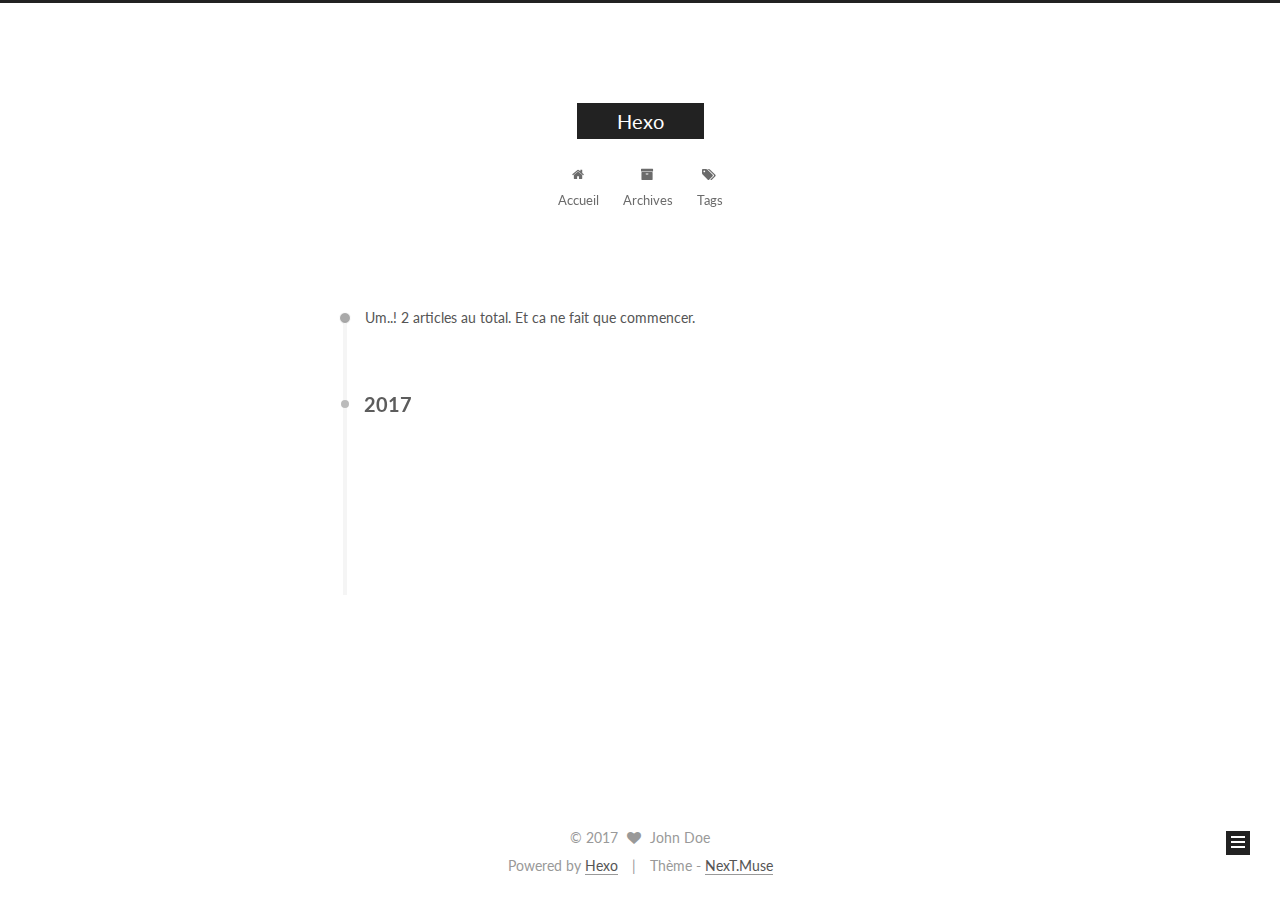
==== commit 085d97e2: "update" ====
--- a/archives/index.html
+++ b/archives/index.html
@@ -126,7 +126,7 @@
 
 
 
-  <title> Archiv | Hexo </title>
+  <title> Archive | Hexo </title>
 </head>
 
 <body itemscope itemtype="http://schema.org/WebPage" lang="">
@@ -192,7 +192,7 @@
             
               <i class="menu-item-icon fa fa-fw fa-home"></i> <br />
             
-            Startseite
+            Accueil
           </a>
         </li>
       
@@ -202,7 +202,7 @@
             
               <i class="menu-item-icon fa fa-fw fa-archive"></i> <br />
             
-            Archiv
+            Archives
           </a>
         </li>
       
@@ -244,7 +244,7 @@
       
         
       
-      Öhm..! Insgesamt 2 Artikel. Bleib dran.
+      Um..! 2 articles au total. Et ca ne fait que commencer.
     </span>
 
     
@@ -375,7 +375,7 @@
             <div class="site-state-item site-state-posts">
               <a href="/archives">
                 <span class="site-state-item-count">2</span>
-                <span class="site-state-item-name">Artikel</span>
+                <span class="site-state-item-name">articles</span>
               </a>
             </div>
           
@@ -429,11 +429,11 @@
 
 
 <div class="powered-by">
-  Erstellt mit  <a class="theme-link" href="https://hexo.io">Hexo</a>
+  Powered by <a class="theme-link" href="https://hexo.io">Hexo</a>
 </div>
 
 <div class="theme-info">
-  Theme -
+  Thème -
   <a class="theme-link" href="https://github.com/iissnan/hexo-theme-next">
     NexT.Muse
   </a>
--- a/css/main.css
+++ b/css/main.css
@@ -1684,7 +1684,7 @@
   width: 4px;
   height: 4px;
   border-radius: 50%;
-  background: #91ff34;
+  background: #4f0dff;
 }
 .links-of-blogroll {
   font-size: 13px;
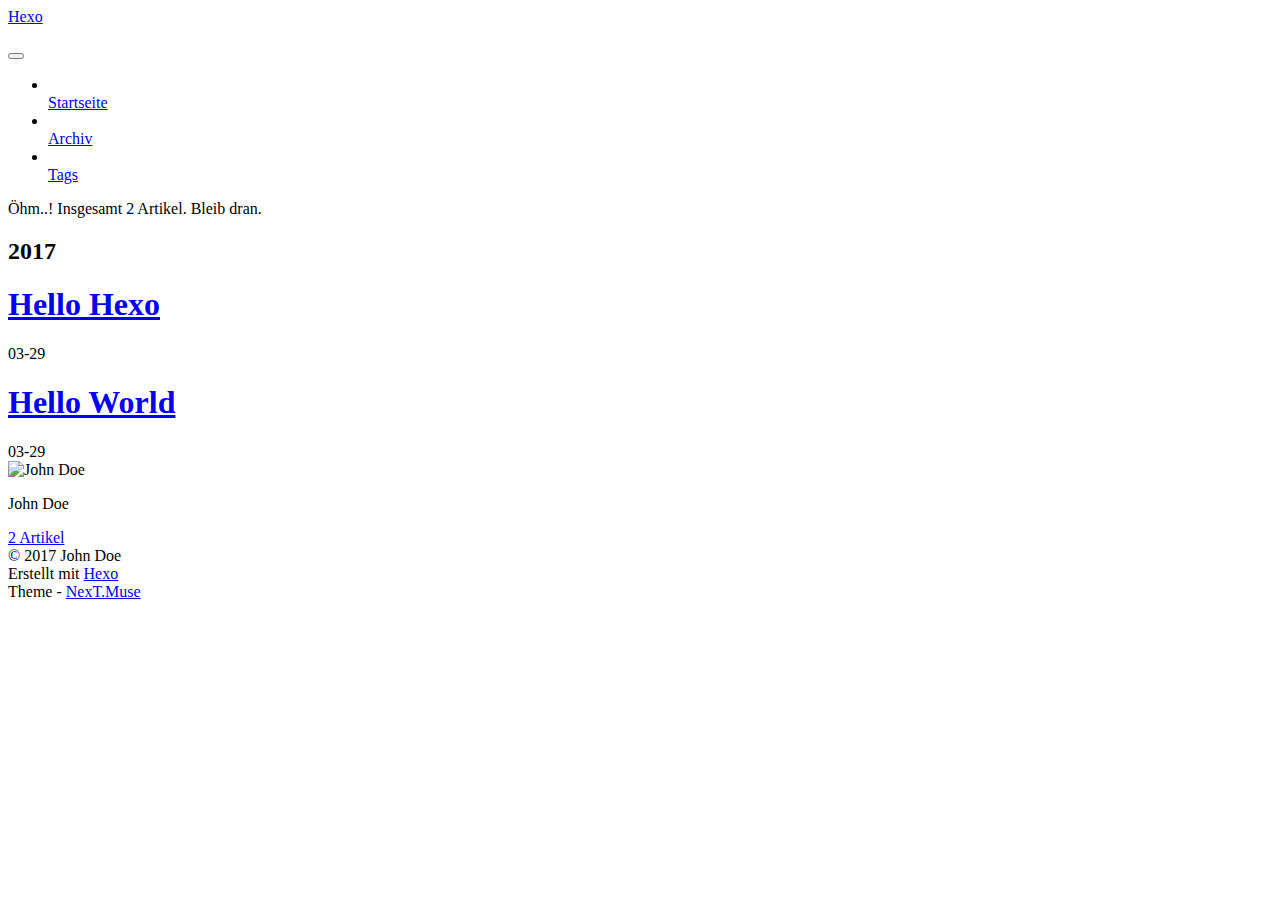
==== commit 792f8d79: "update" ====
--- a/archives/index.html
+++ b/archives/index.html
@@ -32,7 +32,7 @@
 
   
   
-  <link href="/lib/fancybox/source/jquery.fancybox.css?v=2.1.5" rel="stylesheet" type="text/css" />
+  <link href="/Land/lib/fancybox/source/jquery.fancybox.css?v=2.1.5" rel="stylesheet" type="text/css" />
 
 
 
@@ -66,9 +66,9 @@
 
 
 
-<link href="/lib/font-awesome/css/font-awesome.min.css?v=4.6.2" rel="stylesheet" type="text/css" />
-
-<link href="/css/main.css?v=5.1.0" rel="stylesheet" type="text/css" />
+<link href="/Land/lib/font-awesome/css/font-awesome.min.css?v=4.6.2" rel="stylesheet" type="text/css" />
+
+<link href="/Land/css/main.css?v=5.1.0" rel="stylesheet" type="text/css" />
 
 
   <meta name="keywords" content="Hexo, NexT" />
@@ -80,7 +80,7 @@
 
 
 
-  <link rel="shortcut icon" type="image/x-icon" href="/favicon.ico?v=5.1.0" />
+  <link rel="shortcut icon" type="image/x-icon" href="/Land/favicon.ico?v=5.1.0" />
 
 
 
@@ -99,7 +99,7 @@
 <script type="text/javascript" id="hexo.configurations">
   var NexT = window.NexT || {};
   var CONFIG = {
-    root: '/',
+    root: '/Land/',
     scheme: 'Muse',
     sidebar: {"position":"left","display":"post","offset":12,"offset_float":0,"b2t":false,"scrollpercent":false},
     fancybox: true,
@@ -126,7 +126,7 @@
 
 
 
-  <title> Archive | Hexo </title>
+  <title> Archiv | Hexo </title>
 </head>
 
 <body itemscope itemtype="http://schema.org/WebPage" lang="">
@@ -160,7 +160,7 @@
     
 
     <div class="custom-logo-site-title">
-      <a href="/"  class="brand" rel="start">
+      <a href="/Land/"  class="brand" rel="start">
         <span class="logo-line-before"><i></i></span>
         <span class="site-title">Hexo</span>
         <span class="logo-line-after"><i></i></span>
@@ -188,27 +188,27 @@
       
         
         <li class="menu-item menu-item-home">
-          <a href="/" rel="section">
+          <a href="/Land/" rel="section">
             
               <i class="menu-item-icon fa fa-fw fa-home"></i> <br />
             
-            Accueil
+            Startseite
           </a>
         </li>
       
         
         <li class="menu-item menu-item-archives">
-          <a href="/archives" rel="section">
+          <a href="/Land/archives" rel="section">
             
               <i class="menu-item-icon fa fa-fw fa-archive"></i> <br />
             
-            Archives
+            Archiv
           </a>
         </li>
       
         
         <li class="menu-item menu-item-tags">
-          <a href="/tags" rel="section">
+          <a href="/Land/tags" rel="section">
             
               <i class="menu-item-icon fa fa-fw fa-tags"></i> <br />
             
@@ -244,7 +244,7 @@
       
         
       
-      Um..! 2 articles au total. Et ca ne fait que commencer.
+      Öhm..! Insgesamt 2 Artikel. Bleib dran.
     </span>
 
     
@@ -268,7 +268,7 @@
 
       <h1 class="post-title">
         
-            <a class="post-title-link" href="/2017/03/29/Hello-Hexo/" itemprop="url">
+            <a class="post-title-link" href="/Land/2017/03/29/Hello-Hexo/" itemprop="url">
               
                 <span itemprop="name">Hello Hexo</span>
               
@@ -305,7 +305,7 @@
 
       <h1 class="post-title">
         
-            <a class="post-title-link" href="/2017/03/29/hello-world/" itemprop="url">
+            <a class="post-title-link" href="/Land/2017/03/29/hello-world/" itemprop="url">
               
                 <span itemprop="name">Hello World</span>
               
@@ -362,7 +362,7 @@
       <section class="site-overview sidebar-panel sidebar-panel-active">
         <div class="site-author motion-element" itemprop="author" itemscope itemtype="http://schema.org/Person">
           <img class="site-author-image" itemprop="image"
-               src="/images/avatar.gif"
+               src="/Land/images/avatar.gif"
                alt="John Doe" />
           <p class="site-author-name" itemprop="name">John Doe</p>
            
@@ -373,9 +373,9 @@
 
           
             <div class="site-state-item site-state-posts">
-              <a href="/archives">
+              <a href="/Land/archives">
                 <span class="site-state-item-count">2</span>
-                <span class="site-state-item-name">articles</span>
+                <span class="site-state-item-name">Artikel</span>
               </a>
             </div>
           
@@ -429,11 +429,11 @@
 
 
 <div class="powered-by">
-  Powered by <a class="theme-link" href="https://hexo.io">Hexo</a>
+  Erstellt mit  <a class="theme-link" href="https://hexo.io">Hexo</a>
 </div>
 
 <div class="theme-info">
-  Thème -
+  Theme -
   <a class="theme-link" href="https://github.com/iissnan/hexo-theme-next">
     NexT.Muse
   </a>
@@ -479,30 +479,30 @@
 
 
   
-  <script type="text/javascript" src="/lib/jquery/index.js?v=2.1.3"></script>
-
-  
-  <script type="text/javascript" src="/lib/fastclick/lib/fastclick.min.js?v=1.0.6"></script>
-
-  
-  <script type="text/javascript" src="/lib/jquery_lazyload/jquery.lazyload.js?v=1.9.7"></script>
-
-  
-  <script type="text/javascript" src="/lib/velocity/velocity.min.js?v=1.2.1"></script>
-
-  
-  <script type="text/javascript" src="/lib/velocity/velocity.ui.min.js?v=1.2.1"></script>
-
-  
-  <script type="text/javascript" src="/lib/fancybox/source/jquery.fancybox.pack.js?v=2.1.5"></script>
-
-
-  
-
-
-  <script type="text/javascript" src="/js/src/utils.js?v=5.1.0"></script>
-
-  <script type="text/javascript" src="/js/src/motion.js?v=5.1.0"></script>
+  <script type="text/javascript" src="/Land/lib/jquery/index.js?v=2.1.3"></script>
+
+  
+  <script type="text/javascript" src="/Land/lib/fastclick/lib/fastclick.min.js?v=1.0.6"></script>
+
+  
+  <script type="text/javascript" src="/Land/lib/jquery_lazyload/jquery.lazyload.js?v=1.9.7"></script>
+
+  
+  <script type="text/javascript" src="/Land/lib/velocity/velocity.min.js?v=1.2.1"></script>
+
+  
+  <script type="text/javascript" src="/Land/lib/velocity/velocity.ui.min.js?v=1.2.1"></script>
+
+  
+  <script type="text/javascript" src="/Land/lib/fancybox/source/jquery.fancybox.pack.js?v=2.1.5"></script>
+
+
+  
+
+
+  <script type="text/javascript" src="/Land/js/src/utils.js?v=5.1.0"></script>
+
+  <script type="text/javascript" src="/Land/js/src/motion.js?v=5.1.0"></script>
 
 
 
@@ -520,7 +520,7 @@
   
 
 
-  <script type="text/javascript" src="/js/src/bootstrap.js?v=5.1.0"></script>
+  <script type="text/javascript" src="/Land/js/src/bootstrap.js?v=5.1.0"></script>
 
 
 
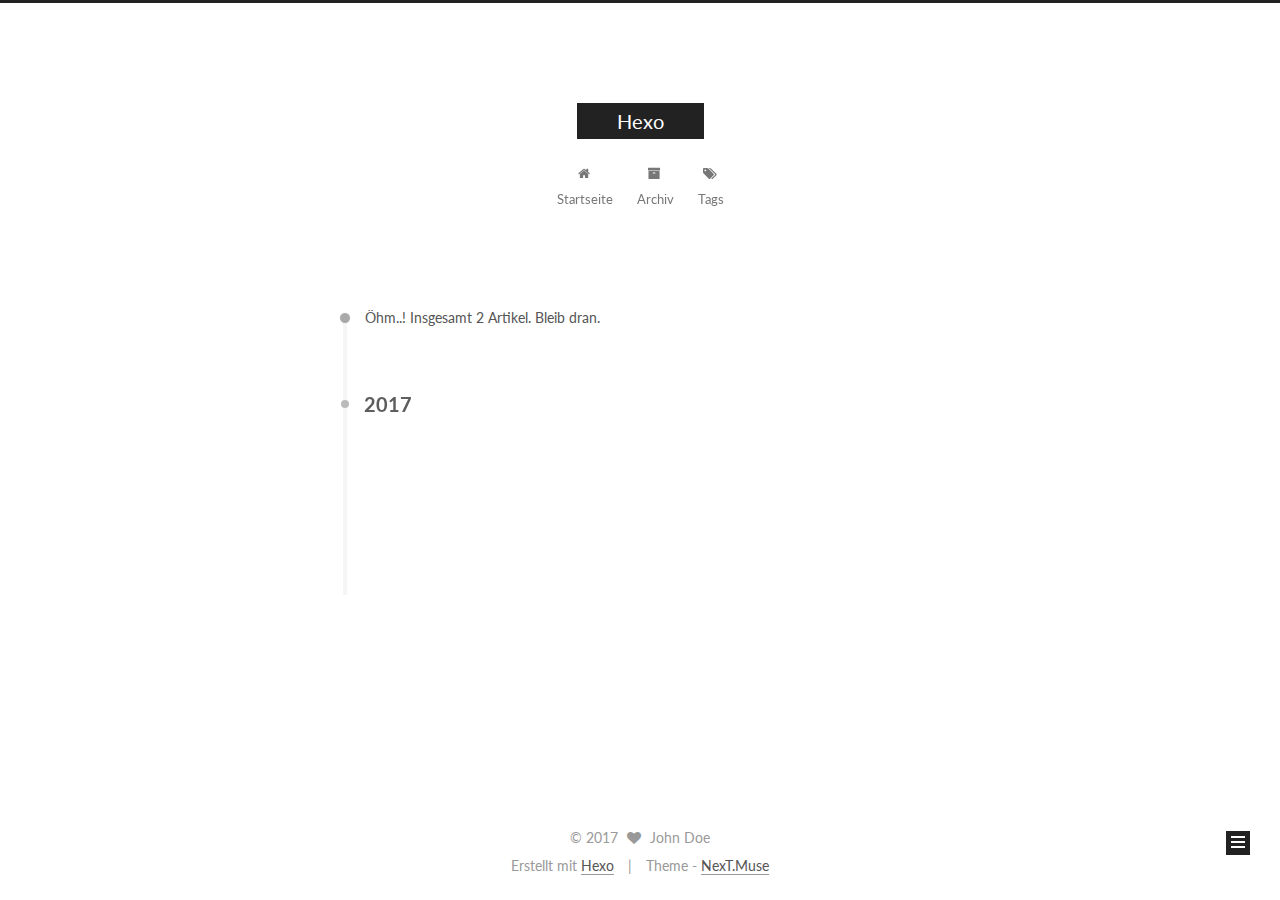
==== commit 0ef9d99e: "update" ====
--- a/archives/index.html
+++ b/archives/index.html
@@ -32,7 +32,7 @@
 
   
   
-  <link href="/Land/lib/fancybox/source/jquery.fancybox.css?v=2.1.5" rel="stylesheet" type="text/css" />
+  <link href="/lib/fancybox/source/jquery.fancybox.css?v=2.1.5" rel="stylesheet" type="text/css" />
 
 
 
@@ -66,9 +66,9 @@
 
 
 
-<link href="/Land/lib/font-awesome/css/font-awesome.min.css?v=4.6.2" rel="stylesheet" type="text/css" />
-
-<link href="/Land/css/main.css?v=5.1.0" rel="stylesheet" type="text/css" />
+<link href="/lib/font-awesome/css/font-awesome.min.css?v=4.6.2" rel="stylesheet" type="text/css" />
+
+<link href="/css/main.css?v=5.1.0" rel="stylesheet" type="text/css" />
 
 
   <meta name="keywords" content="Hexo, NexT" />
@@ -80,7 +80,7 @@
 
 
 
-  <link rel="shortcut icon" type="image/x-icon" href="/Land/favicon.ico?v=5.1.0" />
+  <link rel="shortcut icon" type="image/x-icon" href="/favicon.ico?v=5.1.0" />
 
 
 
@@ -99,7 +99,7 @@
 <script type="text/javascript" id="hexo.configurations">
   var NexT = window.NexT || {};
   var CONFIG = {
-    root: '/Land/',
+    root: '/',
     scheme: 'Muse',
     sidebar: {"position":"left","display":"post","offset":12,"offset_float":0,"b2t":false,"scrollpercent":false},
     fancybox: true,
@@ -160,7 +160,7 @@
     
 
     <div class="custom-logo-site-title">
-      <a href="/Land/"  class="brand" rel="start">
+      <a href="/"  class="brand" rel="start">
         <span class="logo-line-before"><i></i></span>
         <span class="site-title">Hexo</span>
         <span class="logo-line-after"><i></i></span>
@@ -188,7 +188,7 @@
       
         
         <li class="menu-item menu-item-home">
-          <a href="/Land/" rel="section">
+          <a href="/" rel="section">
             
               <i class="menu-item-icon fa fa-fw fa-home"></i> <br />
             
@@ -198,7 +198,7 @@
       
         
         <li class="menu-item menu-item-archives">
-          <a href="/Land/archives" rel="section">
+          <a href="/archives" rel="section">
             
               <i class="menu-item-icon fa fa-fw fa-archive"></i> <br />
             
@@ -208,7 +208,7 @@
       
         
         <li class="menu-item menu-item-tags">
-          <a href="/Land/tags" rel="section">
+          <a href="/tags" rel="section">
             
               <i class="menu-item-icon fa fa-fw fa-tags"></i> <br />
             
@@ -268,7 +268,7 @@
 
       <h1 class="post-title">
         
-            <a class="post-title-link" href="/Land/2017/03/29/Hello-Hexo/" itemprop="url">
+            <a class="post-title-link" href="/2017/03/29/Hello-Hexo/" itemprop="url">
               
                 <span itemprop="name">Hello Hexo</span>
               
@@ -305,7 +305,7 @@
 
       <h1 class="post-title">
         
-            <a class="post-title-link" href="/Land/2017/03/29/hello-world/" itemprop="url">
+            <a class="post-title-link" href="/2017/03/29/hello-world/" itemprop="url">
               
                 <span itemprop="name">Hello World</span>
               
@@ -362,7 +362,7 @@
       <section class="site-overview sidebar-panel sidebar-panel-active">
         <div class="site-author motion-element" itemprop="author" itemscope itemtype="http://schema.org/Person">
           <img class="site-author-image" itemprop="image"
-               src="/Land/images/avatar.gif"
+               src="/images/avatar.gif"
                alt="John Doe" />
           <p class="site-author-name" itemprop="name">John Doe</p>
            
@@ -373,7 +373,7 @@
 
           
             <div class="site-state-item site-state-posts">
-              <a href="/Land/archives">
+              <a href="/archives">
                 <span class="site-state-item-count">2</span>
                 <span class="site-state-item-name">Artikel</span>
               </a>
@@ -479,30 +479,30 @@
 
 
   
-  <script type="text/javascript" src="/Land/lib/jquery/index.js?v=2.1.3"></script>
-
-  
-  <script type="text/javascript" src="/Land/lib/fastclick/lib/fastclick.min.js?v=1.0.6"></script>
-
-  
-  <script type="text/javascript" src="/Land/lib/jquery_lazyload/jquery.lazyload.js?v=1.9.7"></script>
-
-  
-  <script type="text/javascript" src="/Land/lib/velocity/velocity.min.js?v=1.2.1"></script>
-
-  
-  <script type="text/javascript" src="/Land/lib/velocity/velocity.ui.min.js?v=1.2.1"></script>
-
-  
-  <script type="text/javascript" src="/Land/lib/fancybox/source/jquery.fancybox.pack.js?v=2.1.5"></script>
-
-
-  
-
-
-  <script type="text/javascript" src="/Land/js/src/utils.js?v=5.1.0"></script>
-
-  <script type="text/javascript" src="/Land/js/src/motion.js?v=5.1.0"></script>
+  <script type="text/javascript" src="/lib/jquery/index.js?v=2.1.3"></script>
+
+  
+  <script type="text/javascript" src="/lib/fastclick/lib/fastclick.min.js?v=1.0.6"></script>
+
+  
+  <script type="text/javascript" src="/lib/jquery_lazyload/jquery.lazyload.js?v=1.9.7"></script>
+
+  
+  <script type="text/javascript" src="/lib/velocity/velocity.min.js?v=1.2.1"></script>
+
+  
+  <script type="text/javascript" src="/lib/velocity/velocity.ui.min.js?v=1.2.1"></script>
+
+  
+  <script type="text/javascript" src="/lib/fancybox/source/jquery.fancybox.pack.js?v=2.1.5"></script>
+
+
+  
+
+
+  <script type="text/javascript" src="/js/src/utils.js?v=5.1.0"></script>
+
+  <script type="text/javascript" src="/js/src/motion.js?v=5.1.0"></script>
 
 
 
@@ -520,7 +520,7 @@
   
 
 
-  <script type="text/javascript" src="/Land/js/src/bootstrap.js?v=5.1.0"></script>
+  <script type="text/javascript" src="/js/src/bootstrap.js?v=5.1.0"></script>
 
 
 
--- a/css/main.css
+++ b/css/main.css
@@ -0,0 +1,2533 @@
+/* normalize.css v3.0.2 | MIT License | git.io/normalize */
+html {
+  font-family: sans-serif; /* 1 */
+  -ms-text-size-adjust: 100%; /* 2 */
+  -webkit-text-size-adjust: 100%; /* 2 */
+}
+body {
+  margin: 0;
+}
+article,
+aside,
+details,
+figcaption,
+figure,
+footer,
+header,
+hgroup,
+main,
+menu,
+nav,
+section,
+summary {
+  display: block;
+}
+audio,
+canvas,
+progress,
+video {
+  display: inline-block; /* 1 */
+  vertical-align: baseline; /* 2 */
+}
+audio:not([controls]) {
+  display: none;
+  height: 0;
+}
+[hidden],
+template {
+  display: none;
+}
+a {
+  background-color: transparent;
+}
+a:active,
+a:hover {
+  outline: 0;
+}
+abbr[title] {
+  border-bottom: 1px dotted;
+}
+b,
+strong {
+  font-weight: bold;
+}
+dfn {
+  font-style: italic;
+}
+h1 {
+  font-size: 2em;
+  margin: 0.67em 0;
+}
+mark {
+  background: #ff0;
+  color: #000;
+}
+small {
+  font-size: 80%;
+}
+sub,
+sup {
+  font-size: 75%;
+  line-height: 0;
+  position: relative;
+  vertical-align: baseline;
+}
+sup {
+  top: -0.5em;
+}
+sub {
+  bottom: -0.25em;
+}
+img {
+  border: 0;
+}
+svg:not(:root) {
+  overflow: hidden;
+}
+figure {
+  margin: 1em 40px;
+}
+hr {
+  -moz-box-sizing: content-box;
+  box-sizing: content-box;
+  height: 0;
+}
+pre {
+  overflow: auto;
+}
+code,
+kbd,
+pre,
+samp {
+  font-family: monospace, monospace;
+  font-size: 1em;
+}
+button,
+input,
+optgroup,
+select,
+textarea {
+  color: inherit; /* 1 */
+  font: inherit; /* 2 */
+  margin: 0; /* 3 */
+}
+button {
+  overflow: visible;
+}
+button,
+select {
+  text-transform: none;
+}
+button,
+html input[type="button"],
+input[type="reset"],
+input[type="submit"] {
+  -webkit-appearance: button; /* 2 */
+  cursor: pointer; /* 3 */
+}
+button[disabled],
+html input[disabled] {
+  cursor: default;
+}
+button::-moz-focus-inner,
+input::-moz-focus-inner {
+  border: 0;
+  padding: 0;
+}
+input {
+  line-height: normal;
+}
+input[type="checkbox"],
+input[type="radio"] {
+  box-sizing: border-box; /* 1 */
+  padding: 0; /* 2 */
+}
+input[type="number"]::-webkit-inner-spin-button,
+input[type="number"]::-webkit-outer-spin-button {
+  height: auto;
+}
+input[type="search"] {
+  -webkit-appearance: textfield; /* 1 */
+  -moz-box-sizing: content-box;
+  -webkit-box-sizing: content-box; /* 2 */
+  box-sizing: content-box;
+}
+input[type="search"]::-webkit-search-cancel-button,
+input[type="search"]::-webkit-search-decoration {
+  -webkit-appearance: none;
+}
+fieldset {
+  border: 1px solid #c0c0c0;
+  margin: 0 2px;
+  padding: 0.35em 0.625em 0.75em;
+}
+legend {
+  border: 0; /* 1 */
+  padding: 0; /* 2 */
+}
+textarea {
+  overflow: auto;
+}
+optgroup {
+  font-weight: bold;
+}
+table {
+  border-collapse: collapse;
+  border-spacing: 0;
+}
+td,
+th {
+  padding: 0;
+}
+::selection {
+  background: #262a30;
+  color: #fff;
+}
+body {
+  position: relative;
+  font-family: 'Lato', "PingFang SC", "Microsoft YaHei", sans-serif;
+  font-size: 14px;
+  line-height: 2;
+  color: #555;
+  background: #fff;
+}
+@media (max-width: 767px) {
+  body {
+    padding-right: 0 !important;
+  }
+}
+@media (min-width: 768px) and (max-width: 991px) {
+  body {
+    padding-right: 0 !important;
+  }
+}
+@media (min-width: 1600px) {
+  body {
+    font-size: 16px;
+  }
+}
+h1,
+h2,
+h3,
+h4,
+h5,
+h6 {
+  margin: 0;
+  padding: 0;
+  font-weight: bold;
+  line-height: 1.5;
+  font-family: 'Lato', "PingFang SC", "Microsoft YaHei", sans-serif;
+}
+h2,
+h3,
+h4,
+h5,
+h6 {
+  margin: 20px 0 15px;
+}
+h1 {
+  font-size: 22px;
+}
+@media (max-width: 767px) {
+  h1 {
+    font-size: 18px;
+  }
+}
+h2 {
+  font-size: 20px;
+}
+@media (max-width: 767px) {
+  h2 {
+    font-size: 16px;
+  }
+}
+h3 {
+  font-size: 18px;
+}
+@media (max-width: 767px) {
+  h3 {
+    font-size: 14px;
+  }
+}
+h4 {
+  font-size: 16px;
+}
+@media (max-width: 767px) {
+  h4 {
+    font-size: 12px;
+  }
+}
+h5 {
+  font-size: 14px;
+}
+@media (max-width: 767px) {
+  h5 {
+    font-size: 10px;
+  }
+}
+h6 {
+  font-size: 12px;
+}
+@media (max-width: 767px) {
+  h6 {
+    font-size: 8px;
+  }
+}
+p {
+  margin: 0 0 25px 0;
+}
+a {
+  color: #555;
+  text-decoration: none;
+  border-bottom: 1px solid #999;
+  word-wrap: break-word;
+}
+a:hover {
+  color: #222;
+  border-bottom-color: #222;
+}
+blockquote {
+  margin: 0;
+  padding: 0;
+}
+img {
+  display: block;
+  margin: auto;
+  max-width: 100%;
+  height: auto;
+}
+hr {
+  margin: 40px 0;
+  height: 3px;
+  border: none;
+  background-color: #ddd;
+  background-image: repeating-linear-gradient(-45deg, #fff, #fff 4px, transparent 4px, transparent 8px);
+}
+blockquote {
+  padding: 0 15px;
+  color: #666;
+  border-left: 4px solid #ddd;
+}
+blockquote cite::before {
+  content: "-";
+  padding: 0 5px;
+}
+dt {
+  font-weight: 700;
+}
+dd {
+  margin: 0;
+  padding: 0;
+}
+.text-left {
+  text-align: left;
+}
+.text-center {
+  text-align: center;
+}
+.text-right {
+  text-align: right;
+}
+.text-justify {
+  text-align: justify;
+}
+.text-nowrap {
+  white-space: nowrap;
+}
+.text-lowercase {
+  text-transform: lowercase;
+}
+.text-uppercase {
+  text-transform: uppercase;
+}
+.text-capitalize {
+  text-transform: capitalize;
+}
+.center-block {
+  display: block;
+  margin-left: auto;
+  margin-right: auto;
+}
+.clearfix:before,
+.clearfix:after {
+  content: " ";
+  display: table;
+}
+.clearfix:after {
+  clear: both;
+}
+.pullquote {
+  width: 45%;
+}
+.pullquote.left {
+  float: left;
+  margin-left: 5px;
+  margin-right: 10px;
+}
+.pullquote.right {
+  float: right;
+  margin-left: 10px;
+  margin-right: 5px;
+}
+.affix.affix.affix {
+  position: fixed;
+}
+.translation {
+  margin-top: -20px;
+  font-size: 14px;
+  color: #999;
+}
+.scrollbar-measure {
+  width: 100px;
+  height: 100px;
+  overflow: scroll;
+  position: absolute;
+  top: -9999px;
+}
+.use-motion .motion-element {
+  opacity: 0;
+}
+table {
+  margin: 20px 0;
+  width: 100%;
+  border-collapse: collapse;
+  border-spacing: 0;
+  border: 1px solid #ddd;
+  font-size: 14px;
+  table-layout: fixed;
+  word-wrap: break-all;
+}
+table>tbody>tr:nth-of-type(odd) {
+  background-color: #f9f9f9;
+}
+table>tbody>tr:hover {
+  background-color: #f5f5f5;
+}
+caption,
+th,
+td {
+  padding: 8px;
+  text-align: left;
+  vertical-align: middle;
+  font-weight: normal;
+}
+th,
+td {
+  border-bottom: 3px solid #ddd;
+  border-right: 1px solid #eee;
+}
+th {
+  padding-bottom: 10px;
+  font-weight: 700;
+}
+td {
+  border-bottom-width: 1px;
+}
+html,
+body {
+  height: 100%;
+}
+.container {
+  position: relative;
+  min-height: 100%;
+}
+.header-inner {
+  margin: 0 auto;
+  padding: 100px 0 70px;
+  width: 700px;
+}
+@media (min-width: 1600px) {
+  .container .header-inner {
+    width: 900px;
+  }
+}
+.main {
+  padding-bottom: 150px;
+}
+.main-inner {
+  margin: 0 auto;
+  width: 700px;
+}
+@media (min-width: 1600px) {
+  .container .main-inner {
+    width: 900px;
+  }
+}
+.footer {
+  position: absolute;
+  left: 0;
+  bottom: 0;
+  width: 100%;
+  min-height: 50px;
+}
+.footer-inner {
+  box-sizing: border-box;
+  margin: 20px auto;
+  width: 700px;
+}
+@media (min-width: 1600px) {
+  .container .footer-inner {
+    width: 900px;
+  }
+}
+pre,
+.highlight {
+  overflow: auto;
+  margin: 20px 0;
+  padding: 0;
+  font-size: 13px;
+  color: #4d4d4c;
+  background: #f7f7f7;
+  line-height: 1.6;
+}
+pre,
+code {
+  font-family: consolas, Menlo, "PingFang SC", "Microsoft YaHei", monospace;
+}
+code {
+  padding: 2px 4px;
+  word-wrap: break-word;
+  color: #555;
+  background: #eee;
+  border-radius: 3px;
+  font-size: 13px;
+}
+pre code {
+  padding: 0;
+  color: #4d4d4c;
+  background: none;
+  text-shadow: none;
+}
+.highlight {
+  border-radius: 1px;
+}
+.highlight pre {
+  border: none;
+  margin: 0;
+  padding: 10px 0;
+}
+.highlight table {
+  margin: 0;
+  width: auto;
+  border: none;
+}
+.highlight td {
+  border: none;
+  padding: 0;
+}
+.highlight figcaption {
+  font-size: 1em;
+  color: #4d4d4c;
+  line-height: 1em;
+  margin-bottom: 1em;
+}
+.highlight figcaption:before,
+.highlight figcaption:after {
+  content: " ";
+  display: table;
+}
+.highlight figcaption:after {
+  clear: both;
+}
+.highlight figcaption a {
+  float: right;
+  color: #4d4d4c;
+}
+.highlight figcaption a:hover {
+  border-bottom-color: #4d4d4c;
+}
+.highlight .gutter pre {
+  padding-left: 10px;
+  padding-right: 10px;
+  color: #869194;
+  text-align: right;
+  background-color: #eff2f3;
+}
+.highlight .code pre {
+  padding-left: 10px;
+  padding-right: 10px;
+  background-color: #f7f7f7;
+}
+.highlight .line {
+  height: 20px;
+}
+.gutter {
+  -webkit-user-select: none;
+  -moz-user-select: none;
+  -ms-user-select: none;
+  user-select: none;
+}
+.gist table {
+  width: auto;
+}
+.gist table td {
+  border: none;
+}
+pre .deletion {
+  background: #fdd;
+}
+pre .addition {
+  background: #dfd;
+}
+pre .meta {
+  color: #8959a8;
+}
+pre .comment {
+  color: #8e908c;
+}
+pre .variable,
+pre .attribute,
+pre .tag,
+pre .regexp,
+pre .ruby .constant,
+pre .xml .tag .title,
+pre .xml .pi,
+pre .xml .doctype,
+pre .html .doctype,
+pre .css .id,
+pre .css .class,
+pre .css .pseudo {
+  color: #c82829;
+}
+pre .number,
+pre .preprocessor,
+pre .built_in,
+pre .literal,
+pre .params,
+pre .constant,
+pre .command {
+  color: #f5871f;
+}
+pre .ruby .class .title,
+pre .css .rules .attribute,
+pre .string,
+pre .value,
+pre .inheritance,
+pre .header,
+pre .ruby .symbol,
+pre .xml .cdata,
+pre .special,
+pre .number,
+pre .formula {
+  color: #718c00;
+}
+pre .title,
+pre .css .hexcolor {
+  color: #3e999f;
+}
+pre .function,
+pre .python .decorator,
+pre .python .title,
+pre .ruby .function .title,
+pre .ruby .title .keyword,
+pre .perl .sub,
+pre .javascript .title,
+pre .coffeescript .title {
+  color: #4271ae;
+}
+pre .keyword,
+pre .javascript .function {
+  color: #8959a8;
+}
+.full-image.full-image.full-image {
+  border: none;
+  max-width: 100%;
+  width: auto;
+  margin: 20px auto;
+}
+@media (min-width: 992px) {
+  .full-image.full-image.full-image {
+    max-width: none;
+    width: 110%;
+    margin: 25px -5%;
+  }
+}
+.blockquote-center,
+.page-home .post-type-quote blockquote,
+.page-post-detail .post-type-quote blockquote {
+  position: relative;
+  margin: 40px 0;
+  padding: 0;
+  border-left: none;
+  text-align: center;
+}
+.blockquote-center::before,
+.page-home .post-type-quote blockquote::before,
+.page-post-detail .post-type-quote blockquote::before,
+.blockquote-center::after,
+.page-home .post-type-quote blockquote::after,
+.page-post-detail .post-type-quote blockquote::after {
+  position: absolute;
+  content: ' ';
+  display: block;
+  width: 100%;
+  height: 24px;
+  opacity: 0.2;
+  background-repeat: no-repeat;
+  background-position: 0 -6px;
+  background-size: 22px 22px;
+}
+.blockquote-center::before,
+.page-home .post-type-quote blockquote::before,
+.page-post-detail .post-type-quote blockquote::before {
+  top: -20px;
+  background-image: url("../images/quote-l.svg");
+  border-top: 1px solid #ccc;
+}
+.blockquote-center::after,
+.page-home .post-type-quote blockquote::after,
+.page-post-detail .post-type-quote blockquote::after {
+  bottom: -20px;
+  background-image: url("../images/quote-r.svg");
+  border-bottom: 1px solid #ccc;
+  background-position: 100% 8px;
+}
+.blockquote-center p,
+.page-home .post-type-quote blockquote p,
+.page-post-detail .post-type-quote blockquote p,
+.blockquote-center div,
+.page-home .post-type-quote blockquote div,
+.page-post-detail .post-type-quote blockquote div {
+  text-align: center;
+}
+.post .post-body .group-picture img {
+  box-sizing: border-box;
+  padding: 0 3px;
+  border: none;
+}
+.post .group-picture-row {
+  overflow: hidden;
+  margin-top: 6px;
+}
+.post .group-picture-row:first-child {
+  margin-top: 0;
+}
+.post .group-picture-column {
+  float: left;
+}
+.page-post-detail .post-body .group-picture-column {
+  float: none;
+  margin-top: 10px;
+  width: auto !important;
+}
+.page-post-detail .post-body .group-picture-column img {
+  margin: 0 auto;
+}
+.page-archive .group-picture-container {
+  overflow: hidden;
+}
+.page-archive .group-picture-row {
+  float: left;
+}
+.page-archive .group-picture-row:first-child {
+  margin-top: 6px;
+}
+.page-archive .group-picture-column {
+  max-width: 150px;
+  max-height: 150px;
+}
+.note {
+  padding: 20px;
+  margin: 20px 0;
+  border: 1px solid #eee;
+  border-left-width: 5px;
+  border-radius: 3px;
+}
+.note h2,
+.note h3,
+.note h4,
+.note h5,
+.note h6 {
+  margin-top: 0;
+  margin-bottom: 5px;
+}
+.note p:last-child {
+  margin-bottom: 0;
+}
+.note code {
+  border-radius: 3px;
+}
+.note+.note {
+  margin-top: -5px;
+}
+.default {
+  border-left-color: #777;
+}
+.default h2,
+.default h3,
+.default h4,
+.default h5,
+.default h6 {
+  color: #777;
+}
+.primary {
+  border-left-color: #428bca;
+}
+.primary h2,
+.primary h3,
+.primary h4,
+.primary h5,
+.primary h6 {
+  color: #428bca;
+}
+.success {
+  border-left-color: #5cb85c;
+}
+.success h2,
+.success h3,
+.success h4,
+.success h5,
+.success h6 {
+  color: #5cb85c;
+}
+.danger {
+  border-left-color: #d9534f;
+}
+.danger h2,
+.danger h3,
+.danger h4,
+.danger h5,
+.danger h6 {
+  color: #d9534f;
+}
+.warning {
+  border-left-color: #f0ad4e;
+}
+.warning h2,
+.warning h3,
+.warning h4,
+.warning h5,
+.warning h6 {
+  color: #f0ad4e;
+}
+.info {
+  border-left-color: #5bc0de;
+}
+.info h2,
+.info h3,
+.info h4,
+.info h5,
+.info h6 {
+  color: #5bc0de;
+}
+.btn {
+  display: inline-block;
+  padding: 0 20px;
+  font-size: 14px;
+  color: #fff;
+  background: #222;
+  border: 2px solid #222;
+  text-decoration: none;
+  border-radius: 0;
+  transition-property: background-color;
+  transition-duration: 0.2s;
+  transition-timing-function: ease-in-out;
+  transition-delay: 0s;
+}
+.btn:hover,
+.post-button .btn:hover {
+  border-color: #222;
+  color: #222;
+  background: #fff;
+}
+.btn-bar {
+  display: block;
+  width: 22px;
+  height: 2px;
+  background: #555;
+  border-radius: 1px;
+}
+.btn-bar+.btn-bar {
+  margin-top: 4px;
+}
+.pagination {
+  margin: 120px 0 40px;
+  text-align: center;
+  border-top: 1px solid #eee;
+}
+.page-number-basic,
+.pagination .prev,
+.pagination .next,
+.pagination .page-number,
+.pagination .space {
+  display: inline-block;
+  position: relative;
+  top: -1px;
+  margin: 0 10px;
+  padding: 0 10px;
+  line-height: 30px;
+}
+@media (max-width: 767px) {
+  .page-number-basic,
+  .pagination .prev,
+  .pagination .next,
+  .pagination .page-number,
+  .pagination .space {
+    margin: 0 5px;
+  }
+}
+.pagination .prev,
+.pagination .next,
+.pagination .page-number {
+  border-bottom: 0;
+  border-top: 1px solid #eee;
+  transition-property: border-color;
+  transition-duration: 0.2s;
+  transition-timing-function: ease-in-out;
+  transition-delay: 0s;
+}
+.pagination .prev:hover,
+.pagination .next:hover,
+.pagination .page-number:hover {
+  border-top-color: #222;
+}
+.pagination .space {
+  padding: 0;
+  margin: 0;
+}
+.pagination .prev {
+  margin-left: 0;
+}
+.pagination .next {
+  margin-right: 0;
+}
+.pagination .page-number.current {
+  color: #fff;
+  background: #ccc;
+  border-top-color: #ccc;
+}
+@media (max-width: 767px) {
+  .pagination {
+    border-top: none;
+  }
+  .pagination .prev,
+  .pagination .next,
+  .pagination .page-number {
+    margin-bottom: 10px;
+    border-top: 0;
+    border-bottom: 1px solid #eee;
+  }
+  .pagination .prev:hover,
+  .pagination .next:hover,
+  .pagination .page-number:hover {
+    border-bottom-color: #222;
+  }
+}
+.comments {
+  margin: 60px 20px 0;
+}
+.tag-cloud {
+  text-align: center;
+}
+.tag-cloud a {
+  display: inline-block;
+  margin: 10px;
+}
+.back-to-top {
+  box-sizing: border-box;
+  position: fixed;
+  bottom: -100px;
+  right: 30px;
+  z-index: 1050;
+  padding: 0 6px;
+  width: 24px;
+  background: #222;
+  font-size: 12px;
+  opacity: 1;
+  color: #fff;
+  cursor: pointer;
+  text-align: center;
+  -webkit-transform: translateZ(0);
+  transition-property: bottom;
+  transition-duration: 0.2s;
+  transition-timing-function: ease-in-out;
+  transition-delay: 0s;
+}
+@media (max-width: 767px) {
+  .back-to-top {
+    display: none;
+  }
+}
+@media (min-width: 768px) and (max-width: 991px) {
+  .back-to-top {
+    display: none;
+  }
+}
+.back-to-top.back-to-top-on {
+  bottom: 19px;
+}
+.header {
+  background: #fff;
+}
+.header-inner {
+  position: relative;
+}
+.headband {
+  height: 3px;
+  background: #222;
+}
+.site-meta {
+  margin: 0;
+  text-align: center;
+}
+@media (max-width: 767px) {
+  .site-meta {
+    text-align: center;
+  }
+}
+.brand {
+  position: relative;
+  display: inline-block;
+  padding: 0 40px;
+  color: #fff;
+  background: #222;
+  border-bottom: none;
+}
+.brand:hover {
+  color: #fff;
+}
+.logo {
+  display: inline-block;
+  margin-right: 5px;
+  line-height: 36px;
+  vertical-align: top;
+}
+.site-title {
+  display: inline-block;
+  vertical-align: top;
+  line-height: 36px;
+  font-size: 20px;
+  font-weight: normal;
+  font-family: 'Lato', "PingFang SC", "Microsoft YaHei", sans-serif;
+}
+.site-subtitle {
+  margin-top: 10px;
+  font-size: 13px;
+  color: #999;
+}
+.use-motion .brand {
+  opacity: 0;
+}
+.use-motion .logo,
+.use-motion .site-title,
+.use-motion .site-subtitle {
+  opacity: 0;
+  position: relative;
+  top: -10px;
+}
+.site-nav-toggle {
+  display: none;
+  position: absolute;
+  top: 10px;
+  left: 10px;
+}
+@media (max-width: 767px) {
+  .site-nav-toggle {
+    display: block;
+  }
+}
+.site-nav-toggle button {
+  margin-top: 2px;
+  padding: 9px 10px;
+  background: transparent;
+  border: none;
+}
+@media (max-width: 767px) {
+  .site-nav {
+    display: none;
+    margin: 0 -10px;
+    padding: 0 10px;
+    clear: both;
+    border-top: 1px solid #ddd;
+  }
+}
+@media (min-width: 768px) and (max-width: 991px) {
+  .site-nav {
+    display: block !important;
+  }
+}
+@media (min-width: 992px) {
+  .site-nav {
+    display: block !important;
+  }
+}
+.menu {
+  margin-top: 20px;
+  padding-left: 0;
+  text-align: center;
+}
+.menu .menu-item {
+  display: inline-block;
+  margin: 0 10px;
+  list-style: none;
+}
+@media screen and (max-width: 767px) {
+  .menu .menu-item {
+    margin-top: 10px;
+  }
+}
+.menu .menu-item a {
+  display: block;
+  font-size: 13px;
+  line-height: inherit;
+  border-bottom: 1px solid transparent;
+  transition-property: border-color;
+  transition-duration: 0.2s;
+  transition-timing-function: ease-in-out;
+  transition-delay: 0s;
+}
+.menu .menu-item a:hover {
+  border-bottom-color: #222;
+}
+.menu .menu-item .fa {
+  margin-right: 5px;
+}
+.use-motion .menu-item {
+  opacity: 0;
+}
+.post-body {
+  font-family: 'Lato', "PingFang SC", "Microsoft YaHei", sans-serif;
+}
+@media (max-width: 767px) {
+  .post-body {
+    word-break: break-word;
+  }
+}
+.post-body .fancybox img {
+  display: block !important;
+  margin: 0 auto;
+  cursor: pointer;
+  cursor: zoom-in;
+  cursor: -webkit-zoom-in;
+}
+.post-body .image-caption,
+.post-body .figure .caption {
+  margin: 10px auto 15px;
+  text-align: center;
+  font-size: 14px;
+  color: #999;
+  font-weight: bold;
+  line-height: 1;
+}
+.post-sticky-flag {
+  display: inline-block;
+  font-size: 16px;
+  -ms-transform: rotate(30deg);
+  -webkit-transform: rotate(30deg);
+  -moz-transform: rotate(30deg);
+  -ms-transform: rotate(30deg);
+  -o-transform: rotate(30deg);
+  transform: rotate(30deg);
+}
+.posts-expand {
+  padding-top: 40px;
+}
+@media (max-width: 767px) {
+  .posts-expand {
+    margin: 0 20px;
+  }
+  .post-body pre,
+  .post-body .highlight {
+    padding: 10px;
+  }
+  .post-body pre .gutter pre,
+  .post-body .highlight .gutter pre {
+    padding-right: 10px;
+  }
+}
+@media (min-width: 992px) {
+  .posts-expand .post-body {
+    text-align: justify;
+  }
+}
+.posts-expand .post-body h2,
+.posts-expand .post-body h3,
+.posts-expand .post-body h4,
+.posts-expand .post-body h5,
+.posts-expand .post-body h6 {
+  padding-top: 10px;
+}
+.posts-expand .post-body h2 .header-anchor,
+.posts-expand .post-body h3 .header-anchor,
+.posts-expand .post-body h4 .header-anchor,
+.posts-expand .post-body h5 .header-anchor,
+.posts-expand .post-body h6 .header-anchor {
+  float: right;
+  margin-left: 10px;
+  color: #ccc;
+  border-bottom-style: none;
+  visibility: hidden;
+}
+.posts-expand .post-body h2 .header-anchor:hover,
+.posts-expand .post-body h3 .header-anchor:hover,
+.posts-expand .post-body h4 .header-anchor:hover,
+.posts-expand .post-body h5 .header-anchor:hover,
+.posts-expand .post-body h6 .header-anchor:hover {
+  color: inherit;
+}
+.posts-expand .post-body h2:hover .header-anchor,
+.posts-expand .post-body h3:hover .header-anchor,
+.posts-expand .post-body h4:hover .header-anchor,
+.posts-expand .post-body h5:hover .header-anchor,
+.posts-expand .post-body h6:hover .header-anchor {
+  visibility: visible;
+}
+.posts-expand .post-body ul li {
+  list-style: circle;
+}
+.posts-expand .post-body img {
+  box-sizing: border-box;
+  margin: auto;
+  padding: 3px;
+  border: 1px solid #ddd;
+}
+.posts-expand .fancybox img {
+  margin: 0 auto;
+}
+@media (max-width: 767px) {
+  .posts-collapse {
+    margin: 0 20px;
+  }
+  .posts-collapse .post-title,
+  .posts-collapse .post-meta {
+    display: block;
+    width: auto;
+    text-align: left;
+  }
+}
+.posts-collapse {
+  position: relative;
+  z-index: 1010;
+  margin-left: 55px;
+}
+.posts-collapse::after {
+  content: " ";
+  position: absolute;
+  top: 20px;
+  left: 0;
+  margin-left: -2px;
+  width: 4px;
+  height: 100%;
+  background: #f5f5f5;
+  z-index: -1;
+}
+@media (max-width: 767px) {
+  .posts-collapse {
+    margin: 0 20px;
+  }
+}
+.posts-collapse .collection-title {
+  position: relative;
+  margin: 60px 0;
+}
+.posts-collapse .collection-title h2 {
+  margin-left: 20px;
+}
+.posts-collapse .collection-title small {
+  color: #bbb;
+}
+.posts-collapse .collection-title::before {
+  content: " ";
+  position: absolute;
+  left: 0;
+  top: 50%;
+  margin-left: -4px;
+  margin-top: -4px;
+  width: 8px;
+  height: 8px;
+  background: #bbb;
+  border-radius: 50%;
+}
+.posts-collapse .post {
+  margin: 30px 0;
+}
+.posts-collapse .post-header {
+  position: relative;
+  transition-duration: 0.2s;
+  transition-timing-function: ease-in-out;
+  transition-delay: 0s;
+  transition-property: border;
+  border-bottom: 1px dashed #ccc;
+}
+.posts-collapse .post-header::before {
+  content: " ";
+  position: absolute;
+  left: 0;
+  top: 12px;
+  width: 6px;
+  height: 6px;
+  margin-left: -4px;
+  background: #bbb;
+  border-radius: 50%;
+  border: 1px solid #fff;
+  transition-duration: 0.2s;
+  transition-timing-function: ease-in-out;
+  transition-delay: 0s;
+  transition-property: background;
+}
+.posts-collapse .post-header:hover {
+  border-bottom-color: #666;
+}
+.posts-collapse .post-header:hover::before {
+  background: #222;
+}
+.posts-collapse .post-meta {
+  position: absolute;
+  font-size: 12px;
+  left: 20px;
+  top: 5px;
+}
+.posts-collapse .post-comments-count {
+  display: none;
+}
+.posts-collapse .post-title {
+  margin-left: 60px;
+  font-size: 16px;
+  font-weight: normal;
+  line-height: inherit;
+}
+.posts-collapse .post-title::after {
+  margin-left: 3px;
+  opacity: 0.6;
+}
+.posts-collapse .post-title a {
+  color: #666;
+  border-bottom: none;
+}
+.page-home .post-type-quote .post-header,
+.page-post-detail .post-type-quote .post-header,
+.page-home .post-type-quote .post-tags,
+.page-post-detail .post-type-quote .post-tags {
+  display: none;
+}
+.posts-expand .post-title {
+  font-size: 26px;
+  text-align: center;
+  word-break: break-word;
+  font-weight: 400;
+}
+@media (max-width: 767px) {
+  .posts-expand .post-title {
+    font-size: 22px;
+  }
+}
+.posts-expand .post-title-link {
+  display: inline-block;
+  position: relative;
+  color: #555;
+  border-bottom: none;
+  line-height: 1.2;
+  vertical-align: top;
+}
+.posts-expand .post-title-link::before {
+  content: "";
+  position: absolute;
+  width: 100%;
+  height: 2px;
+  bottom: 0;
+  left: 0;
+  background-color: #000;
+  visibility: hidden;
+  -webkit-transform: scaleX(0);
+  -moz-transform: scaleX(0);
+  -ms-transform: scaleX(0);
+  -o-transform: scaleX(0);
+  transform: scaleX(0);
+  transition-duration: 0.2s;
+  transition-timing-function: ease-in-out;
+  transition-delay: 0s;
+}
+.posts-expand .post-title-link:hover::before {
+  visibility: visible;
+  -webkit-transform: scaleX(1);
+  -moz-transform: scaleX(1);
+  -ms-transform: scaleX(1);
+  -o-transform: scaleX(1);
+  transform: scaleX(1);
+}
+.posts-expand .post-title-link .fa {
+  font-size: 16px;
+}
+.posts-expand .post-meta {
+  margin: 3px 0 60px 0;
+  color: #999;
+  font-family: 'Lato', "PingFang SC", "Microsoft YaHei", sans-serif;
+  font-size: 12px;
+  text-align: center;
+}
+.posts-expand .post-meta .post-category-list {
+  display: inline-block;
+  margin: 0;
+  padding: 3px;
+}
+.posts-expand .post-meta .post-category-list-link {
+  color: #999;
+}
+.posts-expand .post-meta .post-description {
+  font-size: 14px;
+  margin-top: 2px;
+}
+.post-meta-divider {
+  margin: 0 0.5em;
+}
+.post-meta-item-icon {
+  margin-right: 3px;
+}
+@media (min-width: 768px) and (max-width: 991px) {
+  .post-meta-item-icon {
+    display: inline-block;
+  }
+}
+@media (max-width: 767px) {
+  .post-meta-item-icon {
+    display: inline-block;
+  }
+}
+@media (min-width: 768px) and (max-width: 991px) {
+  .post-meta-item-text {
+    display: none;
+  }
+}
+@media (max-width: 767px) {
+  .post-meta-item-text {
+    display: none;
+  }
+}
+@media (max-width: 767px) {
+  .posts-expand .post-comments-count {
+    display: none;
+  }
+}
+.social-like {
+  font-size: 14px;
+  height: 20px;
+  text-align: center;
+  border-top: 1px solid #eee;
+  padding-top: 9px;
+  margin-top: 45px;
+  display: flex;
+  justify-content: center;
+}
+.vk_like {
+  width: 85px;
+  height: 21px;
+  padding-top: 7px;
+  align-self: center;
+}
+.fb_like {
+  height: 30px;
+  align-self: center;
+}
+.post-button {
+  margin-top: 50px;
+}
+.post-button .btn {
+  color: #fff;
+  font-size: 14px;
+  background: #222;
+  border-radius: 0;
+  line-height: 2;
+  margin: 0 4px 8px 4px;
+}
+.post-button .fa-fw {
+  width: 1.285714285714286em;
+  text-align: left;
+}
+.posts-expand .post-tags {
+  margin-top: 40px;
+  text-align: center;
+}
+.posts-expand .post-tags a {
+  display: inline-block;
+  margin-right: 10px;
+  font-size: 13px;
+}
+.post-nav {
+  display: table;
+  margin-top: 15px;
+  width: 100%;
+  border-top: 1px solid #eee;
+}
+.post-nav-divider {
+  display: table-cell;
+  width: 10%;
+}
+.post-nav-item {
+  display: table-cell;
+  padding: 10px 0 0 0;
+  width: 45%;
+  vertical-align: top;
+}
+.post-nav-item a {
+  position: relative;
+  display: block;
+  line-height: 25px;
+  font-size: 14px;
+  color: #555;
+  border-bottom: none;
+}
+.post-nav-item a:hover {
+  color: #222;
+  border-bottom: none;
+}
+.post-nav-item a:active {
+  top: 2px;
+}
+.post-nav-item .fa {
+  position: absolute;
+  top: 8px;
+  left: 0;
+  font-size: 12px;
+}
+.post-nav-next a {
+  padding-left: 15px;
+}
+.post-nav-prev {
+  text-align: right;
+}
+.post-nav-prev a {
+  padding-right: 15px;
+}
+.post-nav-prev .fa {
+  right: 0;
+  left: auto;
+}
+.posts-expand .post-eof {
+  display: block;
+  margin: 80px auto 60px;
+  width: 8%;
+  height: 1px;
+  background: #ccc;
+  text-align: center;
+}
+.post:last-child .post-eof.post-eof.post-eof {
+  display: none;
+}
+.post-gallery {
+  display: table;
+  table-layout: fixed;
+  width: 100%;
+  border-collapse: separate;
+}
+.post-gallery-row {
+  display: table-row;
+}
+.post-gallery .post-gallery-img {
+  display: table-cell;
+  text-align: center;
+  vertical-align: middle;
+  border: none;
+}
+.post-gallery .post-gallery-img img {
+  max-width: 100%;
+  max-height: 100%;
+  border: none;
+}
+.fancybox-close,
+.fancybox-close:hover {
+  border: none;
+}
+.sidebar {
+  position: fixed;
+  right: 0;
+  top: 0;
+  bottom: 0;
+  width: 0;
+  z-index: 1040;
+  box-shadow: inset 0 2px 6px #000;
+  background: #222;
+  -webkit-transform: translateZ(0);
+}
+.sidebar a {
+  color: #999;
+  border-bottom-color: #555;
+}
+.sidebar a:hover {
+  color: #eee;
+}
+@media (min-width: 768px) and (max-width: 991px) {
+  .sidebar {
+    display: none !important;
+  }
+}
+@media (max-width: 767px) {
+  .sidebar {
+    display: none !important;
+  }
+}
+.sidebar-inner {
+  position: relative;
+  padding: 20px 10px;
+  color: #999;
+  text-align: center;
+}
+.sidebar-toggle {
+  position: fixed;
+  right: 30px;
+  bottom: 45px;
+  width: 14px;
+  height: 14px;
+  padding: 5px;
+  background: #222;
+  line-height: 0;
+  z-index: 1050;
+  cursor: pointer;
+  -webkit-transform: translateZ(0);
+}
+@media (min-width: 768px) and (max-width: 991px) {
+  .sidebar-toggle {
+    display: none;
+  }
+}
+@media (max-width: 767px) {
+  .sidebar-toggle {
+    display: none;
+  }
+}
+.sidebar-toggle-line {
+  position: relative;
+  display: inline-block;
+  vertical-align: top;
+  height: 2px;
+  width: 100%;
+  background: #fff;
+  margin-top: 3px;
+}
+.sidebar-toggle-line:first-child {
+  margin-top: 0;
+}
+.site-author-image {
+  display: block;
+  margin: 0 auto;
+  padding: 2px;
+  max-width: 96px;
+  height: auto;
+  border: 2px solid #333;
+}
+.site-author-name {
+  margin: 5px 0 0;
+  text-align: center;
+  color: #f5f5f5;
+  font-weight: normal;
+}
+.site-description {
+  margin-top: 5px;
+  text-align: center;
+  font-size: 14px;
+  color: #999;
+}
+.site-state {
+  overflow: hidden;
+  line-height: 1.4;
+  white-space: nowrap;
+  text-align: center;
+}
+.site-state-item {
+  display: inline-block;
+  padding: 0 15px;
+  border-left: 1px solid #333;
+}
+.site-state-item:first-child {
+  border-left: none;
+}
+.site-state-item a {
+  border-bottom: none;
+}
+.site-state-item-count {
+  display: block;
+  text-align: center;
+  color: inherit;
+  font-weight: 600;
+  font-size: 18px;
+}
+.site-state-item-name {
+  font-size: 13px;
+  color: inherit;
+}
+.feed-link {
+  margin-top: 20px;
+}
+.feed-link a {
+  display: inline-block;
+  padding: 0 15px;
+  color: #fc6423;
+  border: 1px solid #fc6423;
+  border-radius: 4px;
+}
+.feed-link a i {
+  color: #fc6423;
+  font-size: 14px;
+}
+.feed-link a:hover {
+  color: #fff;
+  background: #fc6423;
+}
+.feed-link a:hover i {
+  color: #fff;
+}
+.links-of-author {
+  margin-top: 20px;
+}
+.links-of-author a {
+  display: inline-block;
+  vertical-align: middle;
+  margin-right: 10px;
+  margin-bottom: 10px;
+  border-bottom-color: #555;
+  font-size: 13px;
+}
+.links-of-author a:before {
+  display: inline-block;
+  vertical-align: middle;
+  margin-right: 3px;
+  content: " ";
+  width: 4px;
+  height: 4px;
+  border-radius: 50%;
+  background: #ffd9aa;
+}
+.links-of-blogroll {
+  font-size: 13px;
+}
+.links-of-blogroll-title {
+  margin-top: 20px;
+  font-size: 14px;
+  font-weight: 600;
+}
+.links-of-blogroll-list {
+  margin: 0;
+  padding: 0;
+  list-style: none;
+}
+.links-of-blogroll-item {
+  padding: 2px 10px;
+}
+.sidebar-nav {
+  margin: 0 0 20px;
+  padding-left: 0;
+}
+.sidebar-nav li {
+  display: inline-block;
+  cursor: pointer;
+  border-bottom: 1px solid transparent;
+  font-size: 14px;
+  color: #555;
+}
+.sidebar-nav li:hover {
+  color: #f5f5f5;
+}
+.page-post-detail .sidebar-nav-toc {
+  padding: 0 5px;
+}
+.page-post-detail .sidebar-nav-overview {
+  margin-left: 10px;
+}
+.sidebar-nav .sidebar-nav-active {
+  color: #87daff;
+  border-bottom-color: #87daff;
+}
+.sidebar-nav .sidebar-nav-active:hover {
+  color: #87daff;
+}
+.sidebar-panel {
+  display: none;
+}
+.sidebar-panel-active {
+  display: block;
+}
+.post-toc-empty {
+  font-size: 14px;
+  color: #666;
+}
+.post-toc-wrap {
+  overflow: hidden;
+}
+.post-toc {
+  overflow: auto;
+}
+.post-toc ol {
+  margin: 0;
+  padding: 0 2px 5px 10px;
+  text-align: left;
+  list-style: none;
+  font-size: 14px;
+}
+.post-toc ol > ol {
+  padding-left: 0;
+}
+.post-toc ol a {
+  transition-duration: 0.2s;
+  transition-timing-function: ease-in-out;
+  transition-delay: 0s;
+  transition-property: all;
+  color: #999;
+  border-bottom-color: #555;
+}
+.post-toc ol a:hover {
+  color: #ccc;
+  border-bottom-color: #ccc;
+}
+.post-toc .nav-item {
+  overflow: hidden;
+  text-overflow: ellipsis;
+  white-space: nowrap;
+  line-height: 1.8;
+}
+.post-toc .nav .nav-child {
+  display: none;
+}
+.post-toc .nav .active > .nav-child {
+  display: block;
+}
+.post-toc .nav .active-current > .nav-child {
+  display: block;
+}
+.post-toc .nav .active-current > .nav-child > .nav-item {
+  display: block;
+}
+.post-toc .nav .active > a {
+  color: #87daff;
+  border-bottom-color: #87daff;
+}
+.post-toc .nav .active-current > a {
+  color: #87daff;
+}
+.post-toc .nav .active-current > a:hover {
+  color: #87daff;
+}
+.footer {
+  font-size: 14px;
+  color: #999;
+}
+.footer img {
+  border: none;
+}
+.footer-inner {
+  text-align: center;
+}
+.with-love {
+  display: inline-block;
+  margin: 0 5px;
+}
+.powered-by,
+.theme-info {
+  display: inline-block;
+}
+.powered-by {
+  margin-right: 10px;
+}
+.powered-by::after {
+  content: "|";
+  padding-left: 10px;
+}
+.cc-license {
+  margin-top: 10px;
+  text-align: center;
+}
+.cc-license .cc-opacity {
+  opacity: 0.7;
+  border-bottom: none;
+}
+.cc-license .cc-opacity:hover {
+  opacity: 0.9;
+}
+.cc-license img {
+  display: inline-block;
+}
+.theme-next #ds-thread #ds-reset {
+  color: #555;
+}
+.theme-next #ds-thread #ds-reset .ds-replybox {
+  margin-bottom: 30px;
+}
+.theme-next #ds-thread #ds-reset .ds-replybox .ds-avatar,
+.theme-next #ds-reset .ds-avatar img {
+  box-shadow: none;
+}
+.theme-next #ds-thread #ds-reset .ds-textarea-wrapper {
+  border-color: #c7d4e1;
+  background: none;
+  border-top-right-radius: 3px;
+  border-top-left-radius: 3px;
+}
+.theme-next #ds-thread #ds-reset .ds-textarea-wrapper textarea {
+  height: 60px;
+}
+.theme-next #ds-reset .ds-rounded-top {
+  border-radius: 0;
+}
+.theme-next #ds-thread #ds-reset .ds-post-toolbar {
+  box-sizing: border-box;
+  border: 1px solid #c7d4e1;
+  background: #f6f8fa;
+}
+.theme-next #ds-thread #ds-reset .ds-post-options {
+  height: 40px;
+  border: none;
+  background: none;
+}
+.theme-next #ds-thread #ds-reset .ds-toolbar-buttons {
+  top: 11px;
+}
+.theme-next #ds-thread #ds-reset .ds-sync {
+  top: 5px;
+}
+.theme-next #ds-thread #ds-reset .ds-post-button {
+  top: 4px;
+  right: 5px;
+  width: 90px;
+  height: 30px;
+  border: 1px solid #c5ced7;
+  border-radius: 3px;
+  background-image: linear-gradient(#fbfbfc, #f5f7f9);
+  color: #60676d;
+}
+.theme-next #ds-thread #ds-reset .ds-post-button:hover {
+  background-position: 0 -30px;
+  color: #60676d;
+}
+.theme-next #ds-thread #ds-reset .ds-comments-info {
+  padding: 10px 0;
+}
+.theme-next #ds-thread #ds-reset .ds-sort {
+  display: none;
+}
+.theme-next #ds-thread #ds-reset li.ds-tab a.ds-current {
+  border: none;
+  background: #f6f8fa;
+  color: #60676d;
+}
+.theme-next #ds-thread #ds-reset li.ds-tab a.ds-current:hover {
+  background-color: #e9f0f7;
+  color: #60676d;
+}
+.theme-next #ds-thread #ds-reset li.ds-tab a {
+  border-radius: 2px;
+  padding: 5px;
+}
+.theme-next #ds-thread #ds-reset .ds-login-buttons p {
+  color: #999;
+  line-height: 36px;
+}
+.theme-next #ds-thread #ds-reset .ds-login-buttons .ds-service-list li {
+  height: 28px;
+}
+.theme-next #ds-thread #ds-reset .ds-service-list a {
+  background: none;
+  padding: 5px;
+  border: 1px solid;
+  border-radius: 3px;
+  text-align: center;
+}
+.theme-next #ds-thread #ds-reset .ds-service-list a:hover {
+  color: #fff;
+  background: #666;
+}
+.theme-next #ds-thread #ds-reset .ds-service-list .ds-weibo {
+  color: #fc9b00;
+  border-color: #fc9b00;
+}
+.theme-next #ds-thread #ds-reset .ds-service-list .ds-weibo:hover {
+  background: #fc9b00;
+}
+.theme-next #ds-thread #ds-reset .ds-service-list .ds-qq {
+  color: #60a3ec;
+  border-color: #60a3ec;
+}
+.theme-next #ds-thread #ds-reset .ds-service-list .ds-qq:hover {
+  background: #60a3ec;
+}
+.theme-next #ds-thread #ds-reset .ds-service-list .ds-renren {
+  color: #2e7ac4;
+  border-color: #2e7ac4;
+}
+.theme-next #ds-thread #ds-reset .ds-service-list .ds-renren:hover {
+  background: #2e7ac4;
+}
+.theme-next #ds-thread #ds-reset .ds-service-list .ds-douban {
+  color: #37994c;
+  border-color: #37994c;
+}
+.theme-next #ds-thread #ds-reset .ds-service-list .ds-douban:hover {
+  background: #37994c;
+}
+.theme-next #ds-thread #ds-reset .ds-service-list .ds-kaixin {
+  color: #fef20d;
+  border-color: #fef20d;
+}
+.theme-next #ds-thread #ds-reset .ds-service-list .ds-kaixin:hover {
+  background: #fef20d;
+}
+.theme-next #ds-thread #ds-reset .ds-service-list .ds-netease {
+  color: #f00;
+  border-color: #f00;
+}
+.theme-next #ds-thread #ds-reset .ds-service-list .ds-netease:hover {
+  background: #f00;
+}
+.theme-next #ds-thread #ds-reset .ds-service-list .ds-sohu {
+  color: #ffcb05;
+  border-color: #ffcb05;
+}
+.theme-next #ds-thread #ds-reset .ds-service-list .ds-sohu:hover {
+  background: #ffcb05;
+}
+.theme-next #ds-thread #ds-reset .ds-service-list .ds-baidu {
+  color: #2831e0;
+  border-color: #2831e0;
+}
+.theme-next #ds-thread #ds-reset .ds-service-list .ds-baidu:hover {
+  background: #2831e0;
+}
+.theme-next #ds-thread #ds-reset .ds-service-list .ds-google {
+  color: #166bec;
+  border-color: #166bec;
+}
+.theme-next #ds-thread #ds-reset .ds-service-list .ds-google:hover {
+  background: #166bec;
+}
+.theme-next #ds-thread #ds-reset .ds-service-list .ds-weixin {
+  color: #00ce0d;
+  border-color: #00ce0d;
+}
+.theme-next #ds-thread #ds-reset .ds-service-list .ds-weixin:hover {
+  background: #00ce0d;
+}
+.theme-next #ds-thread #ds-reset .ds-service-list .ds-more-services {
+  border: none;
+}
+.theme-next #ds-thread #ds-reset .ds-service-list .ds-more-services:hover {
+  background: none;
+}
+.theme-next #ds-reset .duoshuo-ua-admin {
+  display: inline-block;
+  color: #f00;
+}
+.theme-next #ds-reset .duoshuo-ua-platform,
+.theme-next #ds-reset .duoshuo-ua-browser {
+  color: #ccc;
+}
+.theme-next #ds-reset .duoshuo-ua-platform .fa,
+.theme-next #ds-reset .duoshuo-ua-browser .fa {
+  display: inline-block;
+  margin-right: 3px;
+}
+.theme-next #ds-reset .duoshuo-ua-separator {
+  display: inline-block;
+  margin-left: 5px;
+}
+.theme-next .this_ua {
+  background-color: #ccc !important;
+  border-radius: 4px;
+  padding: 0 5px !important;
+  margin: 1px 1px !important;
+  border: 1px solid #bbb !important;
+  color: #fff;
+  display: inline-block !important;
+}
+.theme-next .this_ua.admin {
+  background-color: #d9534f !important;
+  border-color: #d9534f !important;
+}
+.theme-next .this_ua.platform.iOS,
+.theme-next .this_ua.platform.Mac,
+.theme-next .this_ua.platform.Windows {
+  background-color: #39b3d7 !important;
+  border-color: #46b8da !important;
+}
+.theme-next .this_ua.platform.Linux {
+  background-color: #3a3a3a !important;
+  border-color: #1f1f1f !important;
+}
+.theme-next .this_ua.platform.Android {
+  background-color: #00c47d !important;
+  border-color: #01b171 !important;
+}
+.theme-next .this_ua.browser.Mobile,
+.theme-next .this_ua.browser.Chrome {
+  background-color: #5cb85c !important;
+  border-color: #4cae4c !important;
+}
+.theme-next .this_ua.browser.Firefox {
+  background-color: #f0ad4e !important;
+  border-color: #eea236 !important;
+}
+.theme-next .this_ua.browser.Maxthon,
+.theme-next .this_ua.browser.IE {
+  background-color: #428bca !important;
+  border-color: #357ebd !important;
+}
+.theme-next .this_ua.browser.baidu,
+.theme-next .this_ua.browser.UCBrowser,
+.theme-next .this_ua.browser.Opera {
+  background-color: #d9534f !important;
+  border-color: #d43f3a !important;
+}
+.theme-next .this_ua.browser.Android,
+.theme-next .this_ua.browser.QQBrowser {
+  background-color: #78ace9 !important;
+  border-color: #4cae4c !important;
+}
+.cloud-tie-wrapper img {
+  display: inline-block;
+}
+.cloud-tie-wrapper .total-txt {
+  font-size: 1em !important;
+}
+.cloud-tie-join-count .join-count {
+  color: #555 !important;
+  font-size: inherit !important;
+  margin: 0 !important;
+}
+.post-spread {
+  margin-top: 20px;
+  text-align: center;
+}
+.jiathis_style {
+  display: inline-block;
+}
+.jiathis_style a {
+  border: none;
+}
+.post-spread {
+  margin-top: 20px;
+  text-align: center;
+}
+.bdshare-slide-button-box a {
+  border: none;
+}
+.bdsharebuttonbox {
+  display: inline-block;
+}
+.bdsharebuttonbox a {
+  border: none;
+}
+.local-search-pop-overlay {
+  position: fixed;
+  width: 100%;
+  height: 100%;
+  top: 0;
+  left: 0;
+  z-index: 2080;
+  background-color: rgba(0,0,0,0.3);
+}
+.local-search-popup {
+  display: none;
+  position: fixed;
+  top: 10%;
+  left: 50%;
+  margin-left: -350px;
+  width: 700px;
+  height: 80%;
+  padding: 0;
+  background: #fff;
+  color: #333;
+  z-index: 9999;
+  border-radius: 5px;
+}
+@media (max-width: 767px) {
+  .local-search-popup {
+    padding: 0;
+    top: 0;
+    left: 0;
+    margin: 0;
+    width: 100%;
+    height: 100%;
+    border-radius: 0;
+  }
+}
+.local-search-popup ul.search-result-list {
+  padding: 0;
+  margin: 0 5px;
+}
+.local-search-popup p.search-result {
+  border-bottom: 1px dashed #ccc;
+  padding: 5px 0;
+}
+.local-search-popup a.search-result-title {
+  font-weight: bold;
+  font-size: 16px;
+}
+.local-search-popup .search-keyword {
+  border-bottom: 1px dashed #f00;
+  font-size: 14px;
+  font-weight: bold;
+  color: #f00;
+}
+.local-search-popup .local-search-header {
+  padding: 5px;
+  height: 36px;
+  background: #f5f5f5;
+  border-top-left-radius: 5px;
+  border-top-right-radius: 5px;
+}
+.local-search-popup #local-search-result {
+  overflow: auto;
+  position: relative;
+  padding: 5px 25px;
+  height: calc(100% - 55px);
+}
+.local-search-popup .local-search-input-wrapper {
+  display: inline-block;
+  width: calc(100% - 60px);
+  height: 36px;
+  line-height: 36px;
+  padding: 0 5px;
+}
+.local-search-popup .local-search-input-wrapper input {
+  padding: 8px 0;
+  height: 20px;
+  display: block;
+  width: 100%;
+  outline: none;
+  border: none;
+  background: transparent;
+  vertical-align: middle;
+}
+.local-search-popup .search-icon,
+.local-search-popup .popup-btn-close {
+  display: inline-block;
+  font-size: 18px;
+  color: #999;
+  height: 36px;
+  width: 18px;
+}
+.local-search-popup .search-icon {
+  float: left;
+}
+.local-search-popup .popup-btn-close {
+  border-left: 1px solid #eee;
+  float: right;
+  cursor: pointer;
+  padding-left: 10px;
+}
+.local-search-popup #no-result {
+  position: absolute;
+  left: 50%;
+  top: 50%;
+  -webkit-transform: translate(-50%, -50%);
+  -webkit-transform: translate(-50%, -50%);
+  -moz-transform: translate(-50%, -50%);
+  -ms-transform: translate(-50%, -50%);
+  -o-transform: translate(-50%, -50%);
+  transform: translate(-50%, -50%);
+  color: #ccc;
+}
+.site-uv,
+.site-pv,
+.page-pv {
+  display: inline-block;
+}
+.site-uv .busuanzi-value,
+.site-pv .busuanzi-value,
+.page-pv .busuanzi-value {
+  margin: 0 5px;
+}
+.site-uv {
+  margin-right: 10px;
+}
+.site-uv::after {
+  content: "|";
+  padding-left: 10px;
+}
+.use-motion .post {
+  opacity: 0;
+}
+.page-archive .archive-page-counter {
+  position: relative;
+  top: 3px;
+  left: 20px;
+}
+@media (max-width: 767px) {
+  .page-archive .archive-page-counter {
+    top: 5px;
+  }
+}
+.page-archive .posts-collapse .archive-move-on {
+  position: absolute;
+  top: 11px;
+  left: 0;
+  margin-left: -6px;
+  width: 10px;
+  height: 10px;
+  opacity: 0.5;
+  background: #555;
+  border: 1px solid #fff;
+  border-radius: 50%;
+}
+.category-all-page .category-all-title {
+  text-align: center;
+}
+.category-all-page .category-all {
+  margin-top: 20px;
+}
+.category-all-page .category-list {
+  margin: 0;
+  padding: 0;
+  list-style: none;
+}
+.category-all-page .category-list-item {
+  margin: 5px 10px;
+}
+.category-all-page .category-list-count {
+  color: #bbb;
+}
+.category-all-page .category-list-count:before {
+  display: inline;
+  content: " (";
+}
+.category-all-page .category-list-count:after {
+  display: inline;
+  content: ") ";
+}
+.category-all-page .category-list-child {
+  padding-left: 10px;
+}
+#schedule ul#event-list {
+  padding-left: 30px;
+}
+#schedule ul#event-list hr {
+  margin: 20px 0 45px 0 !important;
+  background: #222;
+}
+#schedule ul#event-list hr:after {
+  display: inline-block;
+  content: 'NOW';
+  background: #222;
+  color: #fff;
+  font-weight: bold;
+  text-align: right;
+  padding: 0 5px;
+}
+#schedule ul#event-list li.event {
+  margin: 20px 0px;
+  background: #f9f9f9;
+  padding-left: 10px;
+  min-height: 40px;
+}
+#schedule ul#event-list li.event h2.event-summary {
+  margin: 0;
+  padding-bottom: 3px;
+}
+#schedule ul#event-list li.event h2.event-summary:before {
+  display: inline-block;
+  font-family: FontAwesome;
+  font-size: 8px;
+  content: '\f111';
+  vertical-align: middle;
+  margin-right: 25px;
+  color: #bbb;
+}
+#schedule ul#event-list li.event span.event-relative-time {
+  display: inline-block;
+  font-size: 12px;
+  font-weight: 400;
+  padding-left: 12px;
+  color: #bbb;
+}
+#schedule ul#event-list li.event span.event-details {
+  display: block;
+  color: #bbb;
+  margin-left: 56px;
+  padding-top: 3px;
+  padding-bottom: 6px;
+  text-indent: -24px;
+  line-height: 18px;
+}
+#schedule ul#event-list li.event span.event-details:before {
+  text-indent: 0;
+  display: inline-block;
+  width: 14px;
+  font-family: FontAwesome;
+  text-align: center;
+  margin-right: 9px;
+  color: #bbb;
+}
+#schedule ul#event-list li.event span.event-details.event-location:before {
+  content: '\f041';
+}
+#schedule ul#event-list li.event span.event-details.event-duration:before {
+  content: '\f017';
+}
+#schedule ul#event-list li.event-past {
+  background: #fcfcfc;
+}
+#schedule ul#event-list li.event-past > * {
+  opacity: 0.6;
+}
+#schedule ul#event-list li.event-past h2.event-summary {
+  color: #bbb;
+}
+#schedule ul#event-list li.event-past h2.event-summary:before {
+  color: #dfdfdf;
+}
+#schedule ul#event-list li.event-now {
+  background: #222;
+  color: #fff;
+  padding: 15px 0 15px 10px;
+}
+#schedule ul#event-list li.event-now h2.event-summary:before {
+  -webkit-transform: scale(1.2);
+  -moz-transform: scale(1.2);
+  -ms-transform: scale(1.2);
+  -o-transform: scale(1.2);
+  transform: scale(1.2);
+  color: #fff;
+  animation: dot-flash 1s alternate infinite ease-in-out;
+}
+#schedule ul#event-list li.event-now * {
+  color: #fff !important;
+}
+@-moz-keyframes dot-flash {
+  from {
+    opacity: 1;
+    -webkit-transform: scale(1.1);
+    -moz-transform: scale(1.1);
+    -ms-transform: scale(1.1);
+    -o-transform: scale(1.1);
+    transform: scale(1.1);
+  }
+  to {
+    opacity: 0;
+    -webkit-transform: scale(1);
+    -moz-transform: scale(1);
+    -ms-transform: scale(1);
+    -o-transform: scale(1);
+    transform: scale(1);
+  }
+}
+@-webkit-keyframes dot-flash {
+  from {
+    opacity: 1;
+    -webkit-transform: scale(1.1);
+    -moz-transform: scale(1.1);
+    -ms-transform: scale(1.1);
+    -o-transform: scale(1.1);
+    transform: scale(1.1);
+  }
+  to {
+    opacity: 0;
+    -webkit-transform: scale(1);
+    -moz-transform: scale(1);
+    -ms-transform: scale(1);
+    -o-transform: scale(1);
+    transform: scale(1);
+  }
+}
+@-o-keyframes dot-flash {
+  from {
+    opacity: 1;
+    -webkit-transform: scale(1.1);
+    -moz-transform: scale(1.1);
+    -ms-transform: scale(1.1);
+    -o-transform: scale(1.1);
+    transform: scale(1.1);
+  }
+  to {
+    opacity: 0;
+    -webkit-transform: scale(1);
+    -moz-transform: scale(1);
+    -ms-transform: scale(1);
+    -o-transform: scale(1);
+    transform: scale(1);
+  }
+}
+@keyframes dot-flash {
+  from {
+    opacity: 1;
+    -webkit-transform: scale(1.1);
+    -moz-transform: scale(1.1);
+    -ms-transform: scale(1.1);
+    -o-transform: scale(1.1);
+    transform: scale(1.1);
+  }
+  to {
+    opacity: 0;
+    -webkit-transform: scale(1);
+    -moz-transform: scale(1);
+    -ms-transform: scale(1);
+    -o-transform: scale(1);
+    transform: scale(1);
+  }
+}
+.page-post-detail .sidebar-toggle-line {
+  background: #87daff;
+}
+.page-post-detail .comments {
+  overflow: hidden;
+}
+@media (max-width: 767px) {
+  .header-inner,
+  .container .main-inner,
+  .footer-inner {
+    width: auto;
+  }
+}
+embed {
+  display: block;
+  margin: 0px auto 25px auto;
+}
+.custom-logo .site-meta-headline {
+  text-align: center;
+}
+.custom-logo .brand {
+  background: none;
+}
+.custom-logo .site-title {
+  margin: 10px auto 0;
+  font-size: 24px;
+  color: #222;
+}
+.custom-logo .site-title a {
+  border: none;
+}
+.custom-logo-image {
+  margin: 0 auto;
+  padding: 5px;
+  max-width: 150px;
+  background: #fff;
+}
+@media (max-width: 767px) {
+  .site-nav {
+    position: absolute;
+    left: 0;
+    top: 52px;
+    margin: 0;
+    width: 100%;
+    padding: 0;
+    background: #fff;
+    border-bottom: 1px solid #ddd;
+    z-index: 1;
+  }
+}
+@media (max-width: 767px) {
+  .menu {
+    text-align: left;
+  }
+}
+@media (max-width: 767px) {
+  .menu .menu-item {
+    display: block;
+    margin: 0 10px;
+    vertical-align: top;
+  }
+}
+@media (max-width: 767px) {
+  .menu .menu-item br {
+    display: none;
+  }
+}
+@media (max-width: 767px) {
+  .menu .menu-item a {
+    padding: 5px 10px;
+  }
+}
+.menu .menu-item .fa {
+  margin-right: 0;
+}
+.site-search form {
+  display: none;
+}
+.links-of-blogroll-inline .links-of-blogroll-item {
+  display: inline-block;
+}
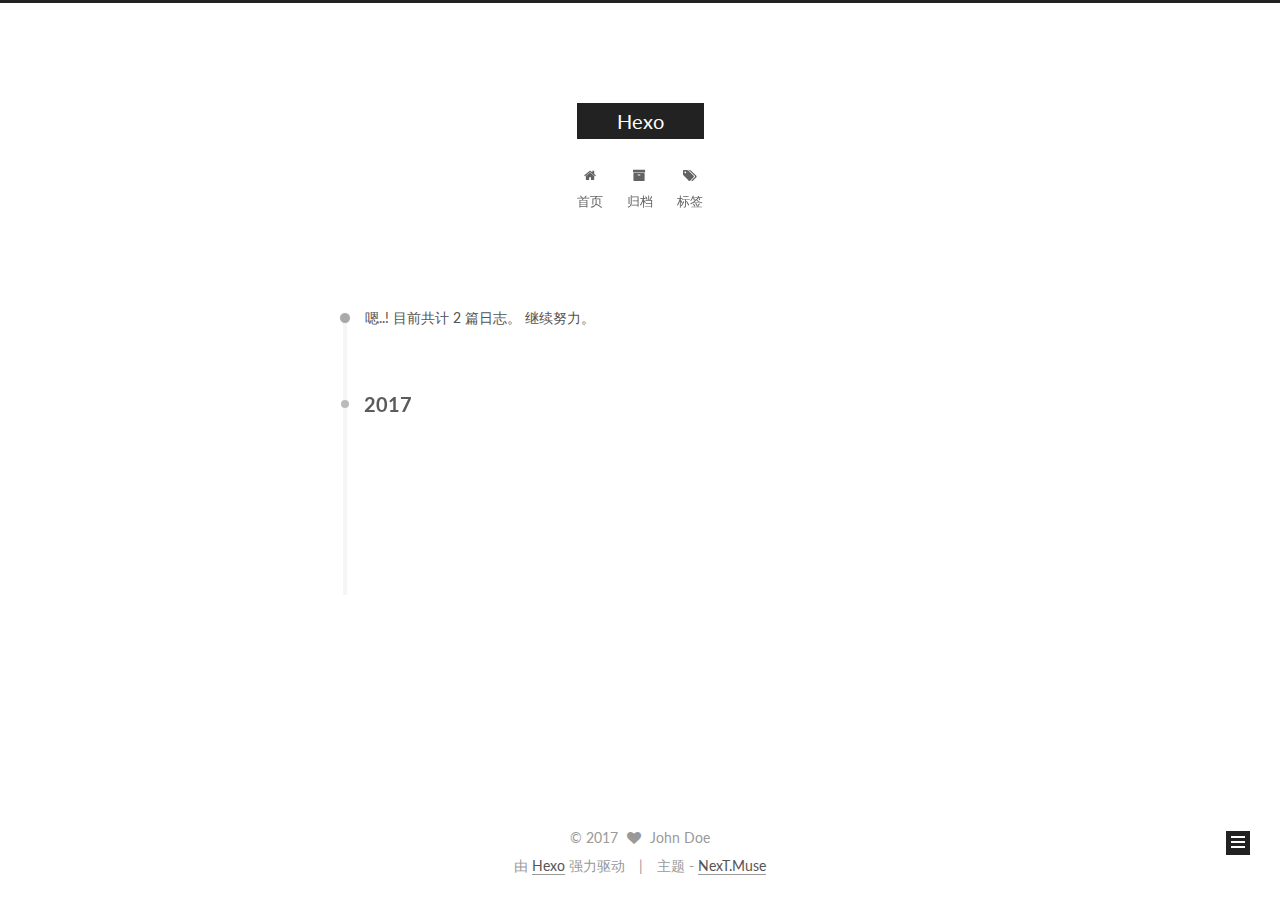
==== commit 2a876027: "update" ====
--- a/archives/index.html
+++ b/archives/index.html
@@ -5,7 +5,7 @@
   
 
 
-<html class="theme-next muse use-motion" lang="">
+<html class="theme-next muse use-motion" lang="zh-Hans">
 <head>
   <meta charset="UTF-8"/>
 <meta http-equiv="X-UA-Compatible" content="IE=edge" />
@@ -106,7 +106,7 @@
     motion: true,
     duoshuo: {
       userId: '0',
-      author: 'Author'
+      author: '博主'
     },
     algolia: {
       applicationID: '',
@@ -126,10 +126,10 @@
 
 
 
-  <title> Archiv | Hexo </title>
+  <title> 归档 | Hexo </title>
 </head>
 
-<body itemscope itemtype="http://schema.org/WebPage" lang="">
+<body itemscope itemtype="http://schema.org/WebPage" lang="zh-Hans">
 
   
 
@@ -192,7 +192,7 @@
             
               <i class="menu-item-icon fa fa-fw fa-home"></i> <br />
             
-            Startseite
+            首页
           </a>
         </li>
       
@@ -202,7 +202,7 @@
             
               <i class="menu-item-icon fa fa-fw fa-archive"></i> <br />
             
-            Archiv
+            归档
           </a>
         </li>
       
@@ -212,7 +212,7 @@
             
               <i class="menu-item-icon fa fa-fw fa-tags"></i> <br />
             
-            Tags
+            标签
           </a>
         </li>
       
@@ -244,7 +244,7 @@
       
         
       
-      Öhm..! Insgesamt 2 Artikel. Bleib dran.
+      嗯..! 目前共计 2 篇日志。 继续努力。
     </span>
 
     
@@ -375,7 +375,7 @@
             <div class="site-state-item site-state-posts">
               <a href="/archives">
                 <span class="site-state-item-count">2</span>
-                <span class="site-state-item-name">Artikel</span>
+                <span class="site-state-item-name">日志</span>
               </a>
             </div>
           
@@ -429,11 +429,11 @@
 
 
 <div class="powered-by">
-  Erstellt mit  <a class="theme-link" href="https://hexo.io">Hexo</a>
+  由 <a class="theme-link" href="https://hexo.io">Hexo</a> 强力驱动
 </div>
 
 <div class="theme-info">
-  Theme -
+  主题 -
   <a class="theme-link" href="https://github.com/iissnan/hexo-theme-next">
     NexT.Muse
   </a>
--- a/css/main.css
+++ b/css/main.css
@@ -1684,7 +1684,7 @@
   width: 4px;
   height: 4px;
   border-radius: 50%;
-  background: #ffd9aa;
+  background: #99daff;
 }
 .links-of-blogroll {
   font-size: 13px;
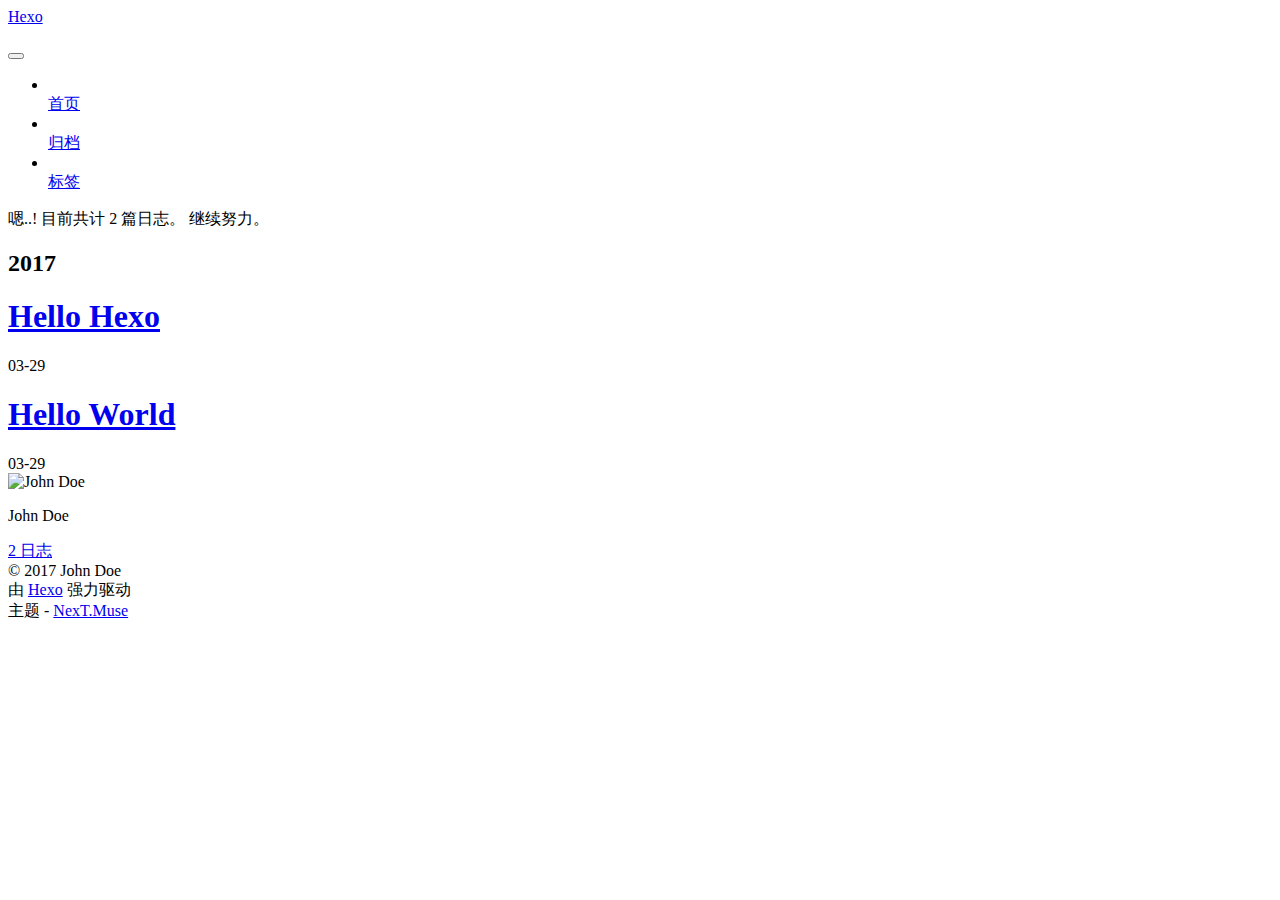
==== commit f5ddc905: "update" ====
--- a/archives/index.html
+++ b/archives/index.html
@@ -32,7 +32,7 @@
 
   
   
-  <link href="/lib/fancybox/source/jquery.fancybox.css?v=2.1.5" rel="stylesheet" type="text/css" />
+  <link href="/Land/lib/fancybox/source/jquery.fancybox.css?v=2.1.5" rel="stylesheet" type="text/css" />
 
 
 
@@ -66,9 +66,9 @@
 
 
 
-<link href="/lib/font-awesome/css/font-awesome.min.css?v=4.6.2" rel="stylesheet" type="text/css" />
-
-<link href="/css/main.css?v=5.1.0" rel="stylesheet" type="text/css" />
+<link href="/Land/lib/font-awesome/css/font-awesome.min.css?v=4.6.2" rel="stylesheet" type="text/css" />
+
+<link href="/Land/css/main.css?v=5.1.0" rel="stylesheet" type="text/css" />
 
 
   <meta name="keywords" content="Hexo, NexT" />
@@ -80,7 +80,7 @@
 
 
 
-  <link rel="shortcut icon" type="image/x-icon" href="/favicon.ico?v=5.1.0" />
+  <link rel="shortcut icon" type="image/x-icon" href="/Land/favicon.ico?v=5.1.0" />
 
 
 
@@ -99,7 +99,7 @@
 <script type="text/javascript" id="hexo.configurations">
   var NexT = window.NexT || {};
   var CONFIG = {
-    root: '/',
+    root: '/Land/',
     scheme: 'Muse',
     sidebar: {"position":"left","display":"post","offset":12,"offset_float":0,"b2t":false,"scrollpercent":false},
     fancybox: true,
@@ -160,7 +160,7 @@
     
 
     <div class="custom-logo-site-title">
-      <a href="/"  class="brand" rel="start">
+      <a href="/Land/"  class="brand" rel="start">
         <span class="logo-line-before"><i></i></span>
         <span class="site-title">Hexo</span>
         <span class="logo-line-after"><i></i></span>
@@ -188,7 +188,7 @@
       
         
         <li class="menu-item menu-item-home">
-          <a href="/" rel="section">
+          <a href="/Land/" rel="section">
             
               <i class="menu-item-icon fa fa-fw fa-home"></i> <br />
             
@@ -198,7 +198,7 @@
       
         
         <li class="menu-item menu-item-archives">
-          <a href="/archives" rel="section">
+          <a href="/Land/archives" rel="section">
             
               <i class="menu-item-icon fa fa-fw fa-archive"></i> <br />
             
@@ -208,7 +208,7 @@
       
         
         <li class="menu-item menu-item-tags">
-          <a href="/tags" rel="section">
+          <a href="/Land/tags" rel="section">
             
               <i class="menu-item-icon fa fa-fw fa-tags"></i> <br />
             
@@ -268,7 +268,7 @@
 
       <h1 class="post-title">
         
-            <a class="post-title-link" href="/2017/03/29/Hello-Hexo/" itemprop="url">
+            <a class="post-title-link" href="/Land/2017/03/29/Hello-Hexo/" itemprop="url">
               
                 <span itemprop="name">Hello Hexo</span>
               
@@ -305,7 +305,7 @@
 
       <h1 class="post-title">
         
-            <a class="post-title-link" href="/2017/03/29/hello-world/" itemprop="url">
+            <a class="post-title-link" href="/Land/2017/03/29/hello-world/" itemprop="url">
               
                 <span itemprop="name">Hello World</span>
               
@@ -362,7 +362,7 @@
       <section class="site-overview sidebar-panel sidebar-panel-active">
         <div class="site-author motion-element" itemprop="author" itemscope itemtype="http://schema.org/Person">
           <img class="site-author-image" itemprop="image"
-               src="/images/avatar.gif"
+               src="/Land/images/avatar.gif"
                alt="John Doe" />
           <p class="site-author-name" itemprop="name">John Doe</p>
            
@@ -373,7 +373,7 @@
 
           
             <div class="site-state-item site-state-posts">
-              <a href="/archives">
+              <a href="/Land/archives">
                 <span class="site-state-item-count">2</span>
                 <span class="site-state-item-name">日志</span>
               </a>
@@ -479,30 +479,30 @@
 
 
   
-  <script type="text/javascript" src="/lib/jquery/index.js?v=2.1.3"></script>
-
-  
-  <script type="text/javascript" src="/lib/fastclick/lib/fastclick.min.js?v=1.0.6"></script>
-
-  
-  <script type="text/javascript" src="/lib/jquery_lazyload/jquery.lazyload.js?v=1.9.7"></script>
-
-  
-  <script type="text/javascript" src="/lib/velocity/velocity.min.js?v=1.2.1"></script>
-
-  
-  <script type="text/javascript" src="/lib/velocity/velocity.ui.min.js?v=1.2.1"></script>
-
-  
-  <script type="text/javascript" src="/lib/fancybox/source/jquery.fancybox.pack.js?v=2.1.5"></script>
-
-
-  
-
-
-  <script type="text/javascript" src="/js/src/utils.js?v=5.1.0"></script>
-
-  <script type="text/javascript" src="/js/src/motion.js?v=5.1.0"></script>
+  <script type="text/javascript" src="/Land/lib/jquery/index.js?v=2.1.3"></script>
+
+  
+  <script type="text/javascript" src="/Land/lib/fastclick/lib/fastclick.min.js?v=1.0.6"></script>
+
+  
+  <script type="text/javascript" src="/Land/lib/jquery_lazyload/jquery.lazyload.js?v=1.9.7"></script>
+
+  
+  <script type="text/javascript" src="/Land/lib/velocity/velocity.min.js?v=1.2.1"></script>
+
+  
+  <script type="text/javascript" src="/Land/lib/velocity/velocity.ui.min.js?v=1.2.1"></script>
+
+  
+  <script type="text/javascript" src="/Land/lib/fancybox/source/jquery.fancybox.pack.js?v=2.1.5"></script>
+
+
+  
+
+
+  <script type="text/javascript" src="/Land/js/src/utils.js?v=5.1.0"></script>
+
+  <script type="text/javascript" src="/Land/js/src/motion.js?v=5.1.0"></script>
 
 
 
@@ -520,7 +520,7 @@
   
 
 
-  <script type="text/javascript" src="/js/src/bootstrap.js?v=5.1.0"></script>
+  <script type="text/javascript" src="/Land/js/src/bootstrap.js?v=5.1.0"></script>
 
 
 
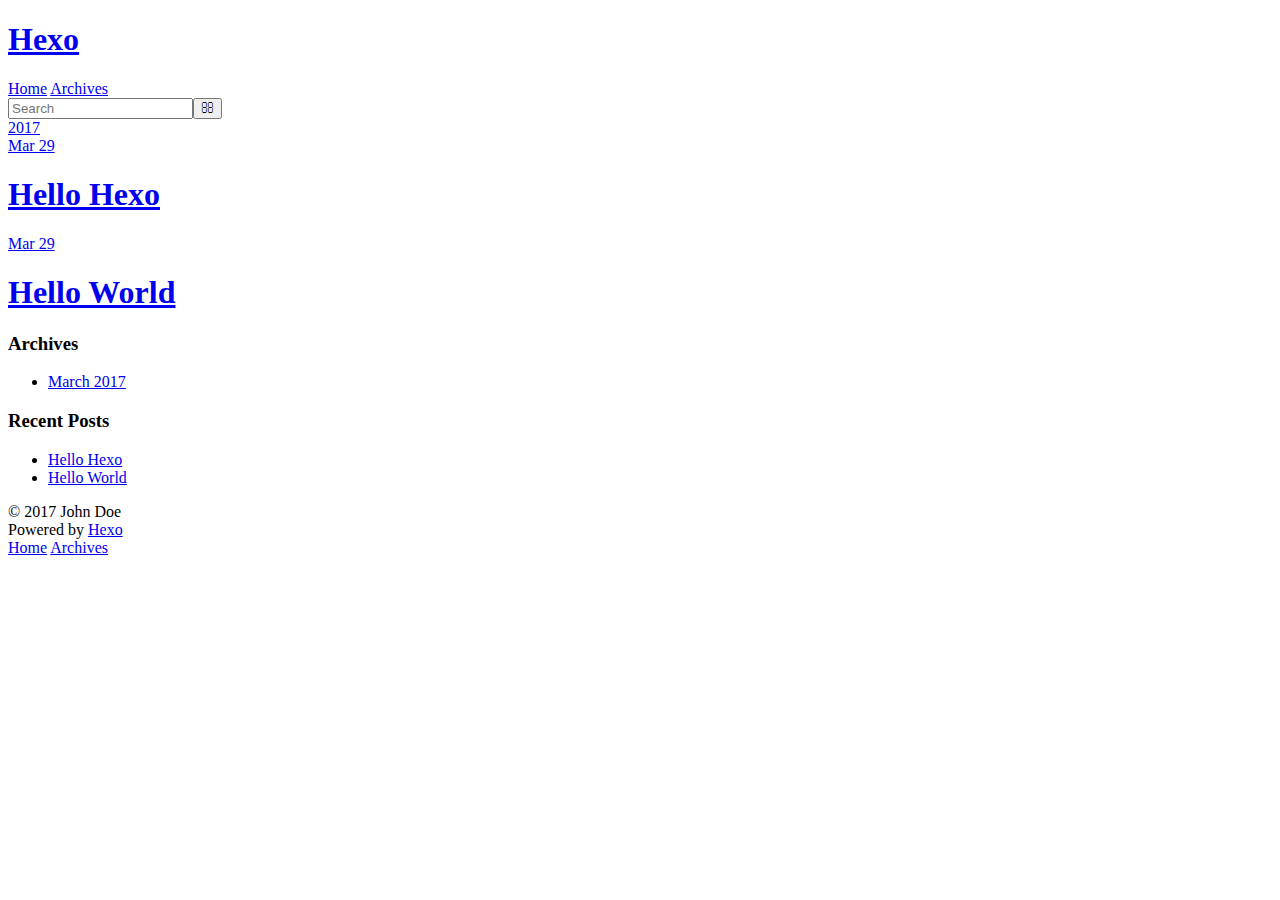
==== commit 6f0a1abe: "update" ====
--- a/archives/index.html
+++ b/archives/index.html
@@ -1,575 +1,189 @@
-<!doctype html>
-
-
-
+<!DOCTYPE html>
+<html>
+<head>
+  <meta charset="utf-8">
   
-
-
-<html class="theme-next muse use-motion" lang="zh-Hans">
-<head>
-  <meta charset="UTF-8"/>
-<meta http-equiv="X-UA-Compatible" content="IE=edge" />
-<meta name="viewport" content="width=device-width, initial-scale=1, maximum-scale=1"/>
-
-
-
-<meta http-equiv="Cache-Control" content="no-transform" />
-<meta http-equiv="Cache-Control" content="no-siteapp" />
-
-
-
-
-
-
-
-
-
-
-
-
-
-
-
-  
-  
-  <link href="/Land/lib/fancybox/source/jquery.fancybox.css?v=2.1.5" rel="stylesheet" type="text/css" />
-
-
-
-
-  
-  
-  
-  
-
-  
-    
-    
-  
-
-  
-
-  
-
-  
-
-  
-
-  
-    
-    
-    <link href="//fonts.googleapis.com/css?family=Lato:300,300italic,400,400italic,700,700italic&subset=latin,latin-ext" rel="stylesheet" type="text/css">
-  
-
-
-
-
-
-
-<link href="/Land/lib/font-awesome/css/font-awesome.min.css?v=4.6.2" rel="stylesheet" type="text/css" />
-
-<link href="/Land/css/main.css?v=5.1.0" rel="stylesheet" type="text/css" />
-
-
-  <meta name="keywords" content="Hexo, NexT" />
-
-
-
-
-
-
-
-
-  <link rel="shortcut icon" type="image/x-icon" href="/Land/favicon.ico?v=5.1.0" />
-
-
-
-
-
-
-<meta property="og:type" content="website">
+  <title>Archives | Hexo</title>
+  <meta name="viewport" content="width=device-width, initial-scale=1, maximum-scale=1">
+  <meta property="og:type" content="website">
 <meta property="og:title" content="Hexo">
 <meta property="og:url" content="http://yoursite.com/archives/index.html">
 <meta property="og:site_name" content="Hexo">
 <meta name="twitter:card" content="summary">
 <meta name="twitter:title" content="Hexo">
+  
+    <link rel="alternate" href="/atom.xml" title="Hexo" type="application/atom+xml">
+  
+  
+    <link rel="icon" href="/favicon.png">
+  
+  
+    <link href="//fonts.googleapis.com/css?family=Source+Code+Pro" rel="stylesheet" type="text/css">
+  
+  <link rel="stylesheet" href="/Land/css/style.css">
+  
 
-
-
-<script type="text/javascript" id="hexo.configurations">
-  var NexT = window.NexT || {};
-  var CONFIG = {
-    root: '/Land/',
-    scheme: 'Muse',
-    sidebar: {"position":"left","display":"post","offset":12,"offset_float":0,"b2t":false,"scrollpercent":false},
-    fancybox: true,
-    motion: true,
-    duoshuo: {
-      userId: '0',
-      author: '博主'
-    },
-    algolia: {
-      applicationID: '',
-      apiKey: '',
-      indexName: '',
-      hits: {"per_page":10},
-      labels: {"input_placeholder":"Search for Posts","hits_empty":"We didn't find any results for the search: ${query}","hits_stats":"${hits} results found in ${time} ms"}
-    }
-  };
-</script>
-
-
-
-  <link rel="canonical" href="http://yoursite.com/archives/"/>
-
-
-
-
-
-  <title> 归档 | Hexo </title>
 </head>
 
-<body itemscope itemtype="http://schema.org/WebPage" lang="zh-Hans">
+<body>
+  <div id="container">
+    <div id="wrap">
+      <header id="header">
+  <div id="banner"></div>
+  <div id="header-outer" class="outer">
+    <div id="header-title" class="inner">
+      <h1 id="logo-wrap">
+        <a href="/Land/" id="logo">Hexo</a>
+      </h1>
+      
+    </div>
+    <div id="header-inner" class="inner">
+      <nav id="main-nav">
+        <a id="main-nav-toggle" class="nav-icon"></a>
+        
+          <a class="main-nav-link" href="/Land/">Home</a>
+        
+          <a class="main-nav-link" href="/Land/archives">Archives</a>
+        
+      </nav>
+      <nav id="sub-nav">
+        
+          <a id="nav-rss-link" class="nav-icon" href="/atom.xml" title="RSS Feed"></a>
+        
+        <a id="nav-search-btn" class="nav-icon" title="Search"></a>
+      </nav>
+      <div id="search-form-wrap">
+        <form action="//google.com/search" method="get" accept-charset="UTF-8" class="search-form"><input type="search" name="q" results="0" class="search-form-input" placeholder="Search"><button type="submit" class="search-form-submit">&#xF002;</button><input type="hidden" name="sitesearch" value="http://yoursite.com"></form>
+      </div>
+    </div>
+  </div>
+</header>
+      <div class="outer">
+        <section id="main">
+  
+  
+    
+    
+      
+      
+      <section class="archives-wrap">
+        <div class="archive-year-wrap">
+          <a href="/Land/archives/2017" class="archive-year">2017</a>
+        </div>
+        <div class="archives">
+    
+    <article class="archive-article archive-type-post">
+  <div class="archive-article-inner">
+    <header class="archive-article-header">
+      <a href="/Land/2017/03/29/Hello-Hexo/" class="archive-article-date">
+  <time datetime="2017-03-29T15:49:47.000Z" itemprop="datePublished">Mar 29</time>
+</a>
+      
+  
+    <h1 itemprop="name">
+      <a class="archive-article-title" href="/Land/2017/03/29/Hello-Hexo/">Hello Hexo</a>
+    </h1>
+  
+
+    </header>
+  </div>
+</article>
+  
+    
+    
+    <article class="archive-article archive-type-post">
+  <div class="archive-article-inner">
+    <header class="archive-article-header">
+      <a href="/Land/2017/03/29/hello-world/" class="archive-article-date">
+  <time datetime="2017-03-29T15:42:49.000Z" itemprop="datePublished">Mar 29</time>
+</a>
+      
+  
+    <h1 itemprop="name">
+      <a class="archive-article-title" href="/Land/2017/03/29/hello-world/">Hello World</a>
+    </h1>
+  
+
+    </header>
+  </div>
+</article>
+  
+  
+    </div></section>
+  
+
+</section>
+        
+          <aside id="sidebar">
+  
+    
 
   
+    
 
-
-
-
-
-
-
-
-
-
-
-
+  
+    
+  
+    
+  <div class="widget-wrap">
+    <h3 class="widget-title">Archives</h3>
+    <div class="widget">
+      <ul class="archive-list"><li class="archive-list-item"><a class="archive-list-link" href="/Land/archives/2017/03/">March 2017</a></li></ul>
+    </div>
+  </div>
 
 
   
-  
     
-  
-
-  <div class="container sidebar-position-left  page-archive  ">
-    <div class="headband"></div>
-
-    <header id="header" class="header" itemscope itemtype="http://schema.org/WPHeader">
-      <div class="header-inner"><div class="site-brand-wrapper">
-  <div class="site-meta ">
-    
-
-    <div class="custom-logo-site-title">
-      <a href="/Land/"  class="brand" rel="start">
-        <span class="logo-line-before"><i></i></span>
-        <span class="site-title">Hexo</span>
-        <span class="logo-line-after"><i></i></span>
-      </a>
-    </div>
-      
-        <p class="site-subtitle"></p>
-      
-  </div>
-
-  <div class="site-nav-toggle">
-    <button>
-      <span class="btn-bar"></span>
-      <span class="btn-bar"></span>
-      <span class="btn-bar"></span>
-    </button>
-  </div>
-</div>
-
-<nav class="site-nav">
-  
-
-  
-    <ul id="menu" class="menu">
-      
+  <div class="widget-wrap">
+    <h3 class="widget-title">Recent Posts</h3>
+    <div class="widget">
+      <ul>
         
-        <li class="menu-item menu-item-home">
-          <a href="/Land/" rel="section">
-            
-              <i class="menu-item-icon fa fa-fw fa-home"></i> <br />
-            
-            首页
-          </a>
-        </li>
-      
+          <li>
+            <a href="/Land/2017/03/29/Hello-Hexo/">Hello Hexo</a>
+          </li>
         
-        <li class="menu-item menu-item-archives">
-          <a href="/Land/archives" rel="section">
-            
-              <i class="menu-item-icon fa fa-fw fa-archive"></i> <br />
-            
-            归档
-          </a>
-        </li>
-      
+          <li>
+            <a href="/Land/2017/03/29/hello-world/">Hello World</a>
+          </li>
         
-        <li class="menu-item menu-item-tags">
-          <a href="/Land/tags" rel="section">
-            
-              <i class="menu-item-icon fa fa-fw fa-tags"></i> <br />
-            
-            标签
-          </a>
-        </li>
-      
-
-      
-    </ul>
-  
-
-  
-</nav>
-
-
-
- </div>
-    </header>
-
-    <main id="main" class="main">
-      <div class="main-inner">
-        <div class="content-wrap">
-          <div id="content" class="content">
-            
-
-  <section id="posts" class="posts-collapse">
-    <span class="archive-move-on"></span>
-
-    <span class="archive-page-counter">
-      
-      
-      
-        
-      
-      嗯..! 目前共计 2 篇日志。 继续努力。
-    </span>
-
-    
-
-      
-      
-      
-
-      
-        
-        <div class="collection-title">
-          <h2 class="archive-year motion-element" id="archive-year-2017">2017</h2>
-        </div>
-      
-      
-
-      
-
-  <article class="post post-type-normal" itemscope itemtype="http://schema.org/Article">
-    <header class="post-header">
-
-      <h1 class="post-title">
-        
-            <a class="post-title-link" href="/Land/2017/03/29/Hello-Hexo/" itemprop="url">
-              
-                <span itemprop="name">Hello Hexo</span>
-              
-            </a>
-        
-      </h1>
-
-      <div class="post-meta">
-        <time class="post-time" itemprop="dateCreated"
-              datetime="2017-03-29T23:49:47+08:00"
-              content="2017-03-29" >
-          03-29
-        </time>
-      </div>
-
-    </header>
-  </article>
-
-
-
-    
-
-      
-      
-      
-
-      
-      
-
-      
-
-  <article class="post post-type-normal" itemscope itemtype="http://schema.org/Article">
-    <header class="post-header">
-
-      <h1 class="post-title">
-        
-            <a class="post-title-link" href="/Land/2017/03/29/hello-world/" itemprop="url">
-              
-                <span itemprop="name">Hello World</span>
-              
-            </a>
-        
-      </h1>
-
-      <div class="post-meta">
-        <time class="post-time" itemprop="dateCreated"
-              datetime="2017-03-29T23:42:49+08:00"
-              content="2017-03-29" >
-          03-29
-        </time>
-      </div>
-
-    </header>
-  </article>
-
-
-
-    
-
-  </section>
-
-  
-
-
-
-          </div>
-          
-
-
-          
-
-        </div>
-        
-          
-  
-  <div class="sidebar-toggle">
-    <div class="sidebar-toggle-line-wrap">
-      <span class="sidebar-toggle-line sidebar-toggle-line-first"></span>
-      <span class="sidebar-toggle-line sidebar-toggle-line-middle"></span>
-      <span class="sidebar-toggle-line sidebar-toggle-line-last"></span>
+      </ul>
     </div>
   </div>
 
-  <aside id="sidebar" class="sidebar">
-    <div class="sidebar-inner">
+  
+</aside>
+        
+      </div>
+      <footer id="footer">
+  
+  <div class="outer">
+    <div id="footer-info" class="inner">
+      &copy; 2017 John Doe<br>
+      Powered by <a href="http://hexo.io/" target="_blank">Hexo</a>
+    </div>
+  </div>
+</footer>
+    </div>
+    <nav id="mobile-nav">
+  
+    <a href="/Land/" class="mobile-nav-link">Home</a>
+  
+    <a href="/Land/archives" class="mobile-nav-link">Archives</a>
+  
+</nav>
+    
 
-      
-
-      
-
-      <section class="site-overview sidebar-panel sidebar-panel-active">
-        <div class="site-author motion-element" itemprop="author" itemscope itemtype="http://schema.org/Person">
-          <img class="site-author-image" itemprop="image"
-               src="/Land/images/avatar.gif"
-               alt="John Doe" />
-          <p class="site-author-name" itemprop="name">John Doe</p>
-           
-              <p class="site-description motion-element" itemprop="description"></p>
-          
-        </div>
-        <nav class="site-state motion-element">
-
-          
-            <div class="site-state-item site-state-posts">
-              <a href="/Land/archives">
-                <span class="site-state-item-count">2</span>
-                <span class="site-state-item-name">日志</span>
-              </a>
-            </div>
-          
-
-          
-
-          
-
-        </nav>
-
-        
-
-        <div class="links-of-author motion-element">
-          
-        </div>
-
-        
-        
-
-        
-        
-
-        
+<script src="//ajax.googleapis.com/ajax/libs/jquery/2.0.3/jquery.min.js"></script>
 
 
-      </section>
-
-      
-
-      
-
-    </div>
-  </aside>
+  <link rel="stylesheet" href="/Land/fancybox/jquery.fancybox.css">
+  <script src="/Land/fancybox/jquery.fancybox.pack.js"></script>
 
 
-        
-      </div>
-    </main>
-
-    <footer id="footer" class="footer">
-      <div class="footer-inner">
-        <div class="copyright" >
-  
-  &copy; 
-  <span itemprop="copyrightYear">2017</span>
-  <span class="with-love">
-    <i class="fa fa-heart"></i>
-  </span>
-  <span class="author" itemprop="copyrightHolder">John Doe</span>
-</div>
-
-
-<div class="powered-by">
-  由 <a class="theme-link" href="https://hexo.io">Hexo</a> 强力驱动
-</div>
-
-<div class="theme-info">
-  主题 -
-  <a class="theme-link" href="https://github.com/iissnan/hexo-theme-next">
-    NexT.Muse
-  </a>
-</div>
-
-
-        
-
-        
-      </div>
-    </footer>
-
-    
-      <div class="back-to-top">
-        <i class="fa fa-arrow-up"></i>
-        
-      </div>
-    
+<script src="/Land/js/script.js"></script>
 
   </div>
-
-  
-
-<script type="text/javascript">
-  if (Object.prototype.toString.call(window.Promise) !== '[object Function]') {
-    window.Promise = null;
-  }
-</script>
-
-
-
-
-
-
-
-
-
-  
-
-
-
-
-
-
-  
-  <script type="text/javascript" src="/Land/lib/jquery/index.js?v=2.1.3"></script>
-
-  
-  <script type="text/javascript" src="/Land/lib/fastclick/lib/fastclick.min.js?v=1.0.6"></script>
-
-  
-  <script type="text/javascript" src="/Land/lib/jquery_lazyload/jquery.lazyload.js?v=1.9.7"></script>
-
-  
-  <script type="text/javascript" src="/Land/lib/velocity/velocity.min.js?v=1.2.1"></script>
-
-  
-  <script type="text/javascript" src="/Land/lib/velocity/velocity.ui.min.js?v=1.2.1"></script>
-
-  
-  <script type="text/javascript" src="/Land/lib/fancybox/source/jquery.fancybox.pack.js?v=2.1.5"></script>
-
-
-  
-
-
-  <script type="text/javascript" src="/Land/js/src/utils.js?v=5.1.0"></script>
-
-  <script type="text/javascript" src="/Land/js/src/motion.js?v=5.1.0"></script>
-
-
-
-  
-  
-
-  
-  
-    <script type="text/javascript" id="motion.page.archive">
-      $('.archive-year').velocity('transition.slideLeftIn');
-    </script>
-  
-
-
-  
-
-
-  <script type="text/javascript" src="/Land/js/src/bootstrap.js?v=5.1.0"></script>
-
-
-
-  
-
-
-  
-
-
-
-
-	
-
-
-
-
-
-  
-
-
-
-
-
-  
-
-
-
-
-
-  
-
-
-
-
-
-
-  
-
-
-
-
-
-  
-
-  
-
-  
-
-  
-
 </body>
-</html>
+</html>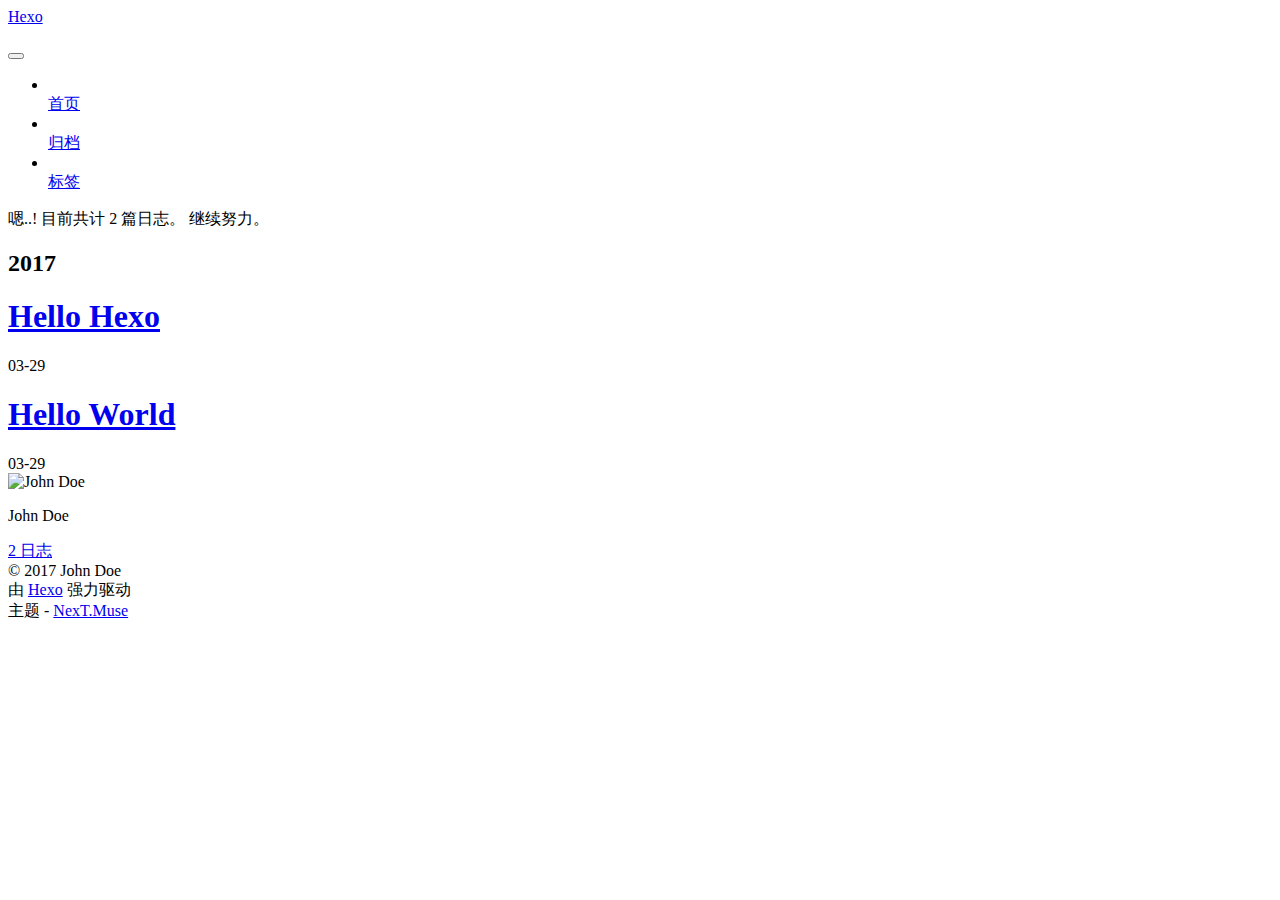
==== commit b09f8a2e: "update" ====
--- a/archives/index.html
+++ b/archives/index.html
@@ -1,189 +1,575 @@
-<!DOCTYPE html>
-<html>
+<!doctype html>
+
+
+
+  
+
+
+<html class="theme-next muse use-motion" lang="zh-Hans">
 <head>
-  <meta charset="utf-8">
-  
-  <title>Archives | Hexo</title>
-  <meta name="viewport" content="width=device-width, initial-scale=1, maximum-scale=1">
-  <meta property="og:type" content="website">
+  <meta charset="UTF-8"/>
+<meta http-equiv="X-UA-Compatible" content="IE=edge" />
+<meta name="viewport" content="width=device-width, initial-scale=1, maximum-scale=1"/>
+
+
+
+<meta http-equiv="Cache-Control" content="no-transform" />
+<meta http-equiv="Cache-Control" content="no-siteapp" />
+
+
+
+
+
+
+
+
+
+
+
+
+
+
+
+  
+  
+  <link href="/Land/lib/fancybox/source/jquery.fancybox.css?v=2.1.5" rel="stylesheet" type="text/css" />
+
+
+
+
+  
+  
+  
+  
+
+  
+    
+    
+  
+
+  
+
+  
+
+  
+
+  
+
+  
+    
+    
+    <link href="//fonts.googleapis.com/css?family=Lato:300,300italic,400,400italic,700,700italic&subset=latin,latin-ext" rel="stylesheet" type="text/css">
+  
+
+
+
+
+
+
+<link href="/Land/lib/font-awesome/css/font-awesome.min.css?v=4.6.2" rel="stylesheet" type="text/css" />
+
+<link href="/Land/css/main.css?v=5.1.0" rel="stylesheet" type="text/css" />
+
+
+  <meta name="keywords" content="Hexo, NexT" />
+
+
+
+
+
+
+
+
+  <link rel="shortcut icon" type="image/x-icon" href="/Land/favicon.ico?v=5.1.0" />
+
+
+
+
+
+
+<meta property="og:type" content="website">
 <meta property="og:title" content="Hexo">
 <meta property="og:url" content="http://yoursite.com/archives/index.html">
 <meta property="og:site_name" content="Hexo">
 <meta name="twitter:card" content="summary">
 <meta name="twitter:title" content="Hexo">
-  
-    <link rel="alternate" href="/atom.xml" title="Hexo" type="application/atom+xml">
-  
-  
-    <link rel="icon" href="/favicon.png">
-  
-  
-    <link href="//fonts.googleapis.com/css?family=Source+Code+Pro" rel="stylesheet" type="text/css">
-  
-  <link rel="stylesheet" href="/Land/css/style.css">
-  
-
+
+
+
+<script type="text/javascript" id="hexo.configurations">
+  var NexT = window.NexT || {};
+  var CONFIG = {
+    root: '/Land/',
+    scheme: 'Muse',
+    sidebar: {"position":"left","display":"post","offset":12,"offset_float":0,"b2t":false,"scrollpercent":false},
+    fancybox: true,
+    motion: true,
+    duoshuo: {
+      userId: '0',
+      author: '博主'
+    },
+    algolia: {
+      applicationID: '',
+      apiKey: '',
+      indexName: '',
+      hits: {"per_page":10},
+      labels: {"input_placeholder":"Search for Posts","hits_empty":"We didn't find any results for the search: ${query}","hits_stats":"${hits} results found in ${time} ms"}
+    }
+  };
+</script>
+
+
+
+  <link rel="canonical" href="http://yoursite.com/archives/"/>
+
+
+
+
+
+  <title> 归档 | Hexo </title>
 </head>
 
-<body>
-  <div id="container">
-    <div id="wrap">
-      <header id="header">
-  <div id="banner"></div>
-  <div id="header-outer" class="outer">
-    <div id="header-title" class="inner">
-      <h1 id="logo-wrap">
-        <a href="/Land/" id="logo">Hexo</a>
+<body itemscope itemtype="http://schema.org/WebPage" lang="zh-Hans">
+
+  
+
+
+
+
+
+
+
+
+
+
+
+
+
+
+  
+  
+    
+  
+
+  <div class="container sidebar-position-left  page-archive  ">
+    <div class="headband"></div>
+
+    <header id="header" class="header" itemscope itemtype="http://schema.org/WPHeader">
+      <div class="header-inner"><div class="site-brand-wrapper">
+  <div class="site-meta ">
+    
+
+    <div class="custom-logo-site-title">
+      <a href="/Land/"  class="brand" rel="start">
+        <span class="logo-line-before"><i></i></span>
+        <span class="site-title">Hexo</span>
+        <span class="logo-line-after"><i></i></span>
+      </a>
+    </div>
+      
+        <p class="site-subtitle"></p>
+      
+  </div>
+
+  <div class="site-nav-toggle">
+    <button>
+      <span class="btn-bar"></span>
+      <span class="btn-bar"></span>
+      <span class="btn-bar"></span>
+    </button>
+  </div>
+</div>
+
+<nav class="site-nav">
+  
+
+  
+    <ul id="menu" class="menu">
+      
+        
+        <li class="menu-item menu-item-home">
+          <a href="/Land/" rel="section">
+            
+              <i class="menu-item-icon fa fa-fw fa-home"></i> <br />
+            
+            首页
+          </a>
+        </li>
+      
+        
+        <li class="menu-item menu-item-archives">
+          <a href="/Land/archives" rel="section">
+            
+              <i class="menu-item-icon fa fa-fw fa-archive"></i> <br />
+            
+            归档
+          </a>
+        </li>
+      
+        
+        <li class="menu-item menu-item-tags">
+          <a href="/Land/tags" rel="section">
+            
+              <i class="menu-item-icon fa fa-fw fa-tags"></i> <br />
+            
+            标签
+          </a>
+        </li>
+      
+
+      
+    </ul>
+  
+
+  
+</nav>
+
+
+
+ </div>
+    </header>
+
+    <main id="main" class="main">
+      <div class="main-inner">
+        <div class="content-wrap">
+          <div id="content" class="content">
+            
+
+  <section id="posts" class="posts-collapse">
+    <span class="archive-move-on"></span>
+
+    <span class="archive-page-counter">
+      
+      
+      
+        
+      
+      嗯..! 目前共计 2 篇日志。 继续努力。
+    </span>
+
+    
+
+      
+      
+      
+
+      
+        
+        <div class="collection-title">
+          <h2 class="archive-year motion-element" id="archive-year-2017">2017</h2>
+        </div>
+      
+      
+
+      
+
+  <article class="post post-type-normal" itemscope itemtype="http://schema.org/Article">
+    <header class="post-header">
+
+      <h1 class="post-title">
+        
+            <a class="post-title-link" href="/Land/2017/03/29/Hello-Hexo/" itemprop="url">
+              
+                <span itemprop="name">Hello Hexo</span>
+              
+            </a>
+        
       </h1>
-      
-    </div>
-    <div id="header-inner" class="inner">
-      <nav id="main-nav">
-        <a id="main-nav-toggle" class="nav-icon"></a>
-        
-          <a class="main-nav-link" href="/Land/">Home</a>
-        
-          <a class="main-nav-link" href="/Land/archives">Archives</a>
-        
-      </nav>
-      <nav id="sub-nav">
-        
-          <a id="nav-rss-link" class="nav-icon" href="/atom.xml" title="RSS Feed"></a>
-        
-        <a id="nav-search-btn" class="nav-icon" title="Search"></a>
-      </nav>
-      <div id="search-form-wrap">
-        <form action="//google.com/search" method="get" accept-charset="UTF-8" class="search-form"><input type="search" name="q" results="0" class="search-form-input" placeholder="Search"><button type="submit" class="search-form-submit">&#xF002;</button><input type="hidden" name="sitesearch" value="http://yoursite.com"></form>
+
+      <div class="post-meta">
+        <time class="post-time" itemprop="dateCreated"
+              datetime="2017-03-29T23:49:47+08:00"
+              content="2017-03-29" >
+          03-29
+        </time>
       </div>
+
+    </header>
+  </article>
+
+
+
+    
+
+      
+      
+      
+
+      
+      
+
+      
+
+  <article class="post post-type-normal" itemscope itemtype="http://schema.org/Article">
+    <header class="post-header">
+
+      <h1 class="post-title">
+        
+            <a class="post-title-link" href="/Land/2017/03/29/hello-world/" itemprop="url">
+              
+                <span itemprop="name">Hello World</span>
+              
+            </a>
+        
+      </h1>
+
+      <div class="post-meta">
+        <time class="post-time" itemprop="dateCreated"
+              datetime="2017-03-29T23:42:49+08:00"
+              content="2017-03-29" >
+          03-29
+        </time>
+      </div>
+
+    </header>
+  </article>
+
+
+
+    
+
+  </section>
+
+  
+
+
+
+          </div>
+          
+
+
+          
+
+        </div>
+        
+          
+  
+  <div class="sidebar-toggle">
+    <div class="sidebar-toggle-line-wrap">
+      <span class="sidebar-toggle-line sidebar-toggle-line-first"></span>
+      <span class="sidebar-toggle-line sidebar-toggle-line-middle"></span>
+      <span class="sidebar-toggle-line sidebar-toggle-line-last"></span>
     </div>
   </div>
-</header>
-      <div class="outer">
-        <section id="main">
-  
-  
-    
-    
-      
-      
-      <section class="archives-wrap">
-        <div class="archive-year-wrap">
-          <a href="/Land/archives/2017" class="archive-year">2017</a>
+
+  <aside id="sidebar" class="sidebar">
+    <div class="sidebar-inner">
+
+      
+
+      
+
+      <section class="site-overview sidebar-panel sidebar-panel-active">
+        <div class="site-author motion-element" itemprop="author" itemscope itemtype="http://schema.org/Person">
+          <img class="site-author-image" itemprop="image"
+               src="/Land/images/avatar.gif"
+               alt="John Doe" />
+          <p class="site-author-name" itemprop="name">John Doe</p>
+           
+              <p class="site-description motion-element" itemprop="description"></p>
+          
         </div>
-        <div class="archives">
-    
-    <article class="archive-article archive-type-post">
-  <div class="archive-article-inner">
-    <header class="archive-article-header">
-      <a href="/Land/2017/03/29/Hello-Hexo/" class="archive-article-date">
-  <time datetime="2017-03-29T15:49:47.000Z" itemprop="datePublished">Mar 29</time>
-</a>
-      
-  
-    <h1 itemprop="name">
-      <a class="archive-article-title" href="/Land/2017/03/29/Hello-Hexo/">Hello Hexo</a>
-    </h1>
-  
-
-    </header>
+        <nav class="site-state motion-element">
+
+          
+            <div class="site-state-item site-state-posts">
+              <a href="/Land/archives">
+                <span class="site-state-item-count">2</span>
+                <span class="site-state-item-name">日志</span>
+              </a>
+            </div>
+          
+
+          
+
+          
+
+        </nav>
+
+        
+
+        <div class="links-of-author motion-element">
+          
+        </div>
+
+        
+        
+
+        
+        
+
+        
+
+
+      </section>
+
+      
+
+      
+
+    </div>
+  </aside>
+
+
+        
+      </div>
+    </main>
+
+    <footer id="footer" class="footer">
+      <div class="footer-inner">
+        <div class="copyright" >
+  
+  &copy; 
+  <span itemprop="copyrightYear">2017</span>
+  <span class="with-love">
+    <i class="fa fa-heart"></i>
+  </span>
+  <span class="author" itemprop="copyrightHolder">John Doe</span>
+</div>
+
+
+<div class="powered-by">
+  由 <a class="theme-link" href="https://hexo.io">Hexo</a> 强力驱动
+</div>
+
+<div class="theme-info">
+  主题 -
+  <a class="theme-link" href="https://github.com/iissnan/hexo-theme-next">
+    NexT.Muse
+  </a>
+</div>
+
+
+        
+
+        
+      </div>
+    </footer>
+
+    
+      <div class="back-to-top">
+        <i class="fa fa-arrow-up"></i>
+        
+      </div>
+    
+
   </div>
-</article>
-  
-    
-    
-    <article class="archive-article archive-type-post">
-  <div class="archive-article-inner">
-    <header class="archive-article-header">
-      <a href="/Land/2017/03/29/hello-world/" class="archive-article-date">
-  <time datetime="2017-03-29T15:42:49.000Z" itemprop="datePublished">Mar 29</time>
-</a>
-      
-  
-    <h1 itemprop="name">
-      <a class="archive-article-title" href="/Land/2017/03/29/hello-world/">Hello World</a>
-    </h1>
-  
-
-    </header>
-  </div>
-</article>
-  
-  
-    </div></section>
-  
-
-</section>
-        
-          <aside id="sidebar">
-  
-    
-
-  
-    
-
-  
-    
-  
-    
-  <div class="widget-wrap">
-    <h3 class="widget-title">Archives</h3>
-    <div class="widget">
-      <ul class="archive-list"><li class="archive-list-item"><a class="archive-list-link" href="/Land/archives/2017/03/">March 2017</a></li></ul>
-    </div>
-  </div>
-
-
-  
-    
-  <div class="widget-wrap">
-    <h3 class="widget-title">Recent Posts</h3>
-    <div class="widget">
-      <ul>
-        
-          <li>
-            <a href="/Land/2017/03/29/Hello-Hexo/">Hello Hexo</a>
-          </li>
-        
-          <li>
-            <a href="/Land/2017/03/29/hello-world/">Hello World</a>
-          </li>
-        
-      </ul>
-    </div>
-  </div>
-
-  
-</aside>
-        
-      </div>
-      <footer id="footer">
-  
-  <div class="outer">
-    <div id="footer-info" class="inner">
-      &copy; 2017 John Doe<br>
-      Powered by <a href="http://hexo.io/" target="_blank">Hexo</a>
-    </div>
-  </div>
-</footer>
-    </div>
-    <nav id="mobile-nav">
-  
-    <a href="/Land/" class="mobile-nav-link">Home</a>
-  
-    <a href="/Land/archives" class="mobile-nav-link">Archives</a>
-  
-</nav>
-    
-
-<script src="//ajax.googleapis.com/ajax/libs/jquery/2.0.3/jquery.min.js"></script>
-
-
-  <link rel="stylesheet" href="/Land/fancybox/jquery.fancybox.css">
-  <script src="/Land/fancybox/jquery.fancybox.pack.js"></script>
-
-
-<script src="/Land/js/script.js"></script>
-
-  </div>
+
+  
+
+<script type="text/javascript">
+  if (Object.prototype.toString.call(window.Promise) !== '[object Function]') {
+    window.Promise = null;
+  }
+</script>
+
+
+
+
+
+
+
+
+
+  
+
+
+
+
+
+
+  
+  <script type="text/javascript" src="/Land/lib/jquery/index.js?v=2.1.3"></script>
+
+  
+  <script type="text/javascript" src="/Land/lib/fastclick/lib/fastclick.min.js?v=1.0.6"></script>
+
+  
+  <script type="text/javascript" src="/Land/lib/jquery_lazyload/jquery.lazyload.js?v=1.9.7"></script>
+
+  
+  <script type="text/javascript" src="/Land/lib/velocity/velocity.min.js?v=1.2.1"></script>
+
+  
+  <script type="text/javascript" src="/Land/lib/velocity/velocity.ui.min.js?v=1.2.1"></script>
+
+  
+  <script type="text/javascript" src="/Land/lib/fancybox/source/jquery.fancybox.pack.js?v=2.1.5"></script>
+
+
+  
+
+
+  <script type="text/javascript" src="/Land/js/src/utils.js?v=5.1.0"></script>
+
+  <script type="text/javascript" src="/Land/js/src/motion.js?v=5.1.0"></script>
+
+
+
+  
+  
+
+  
+  
+    <script type="text/javascript" id="motion.page.archive">
+      $('.archive-year').velocity('transition.slideLeftIn');
+    </script>
+  
+
+
+  
+
+
+  <script type="text/javascript" src="/Land/js/src/bootstrap.js?v=5.1.0"></script>
+
+
+
+  
+
+
+  
+
+
+
+
+	
+
+
+
+
+
+  
+
+
+
+
+
+  
+
+
+
+
+
+  
+
+
+
+
+
+
+  
+
+
+
+
+
+  
+
+  
+
+  
+
+  
+
 </body>
-</html>+</html>
